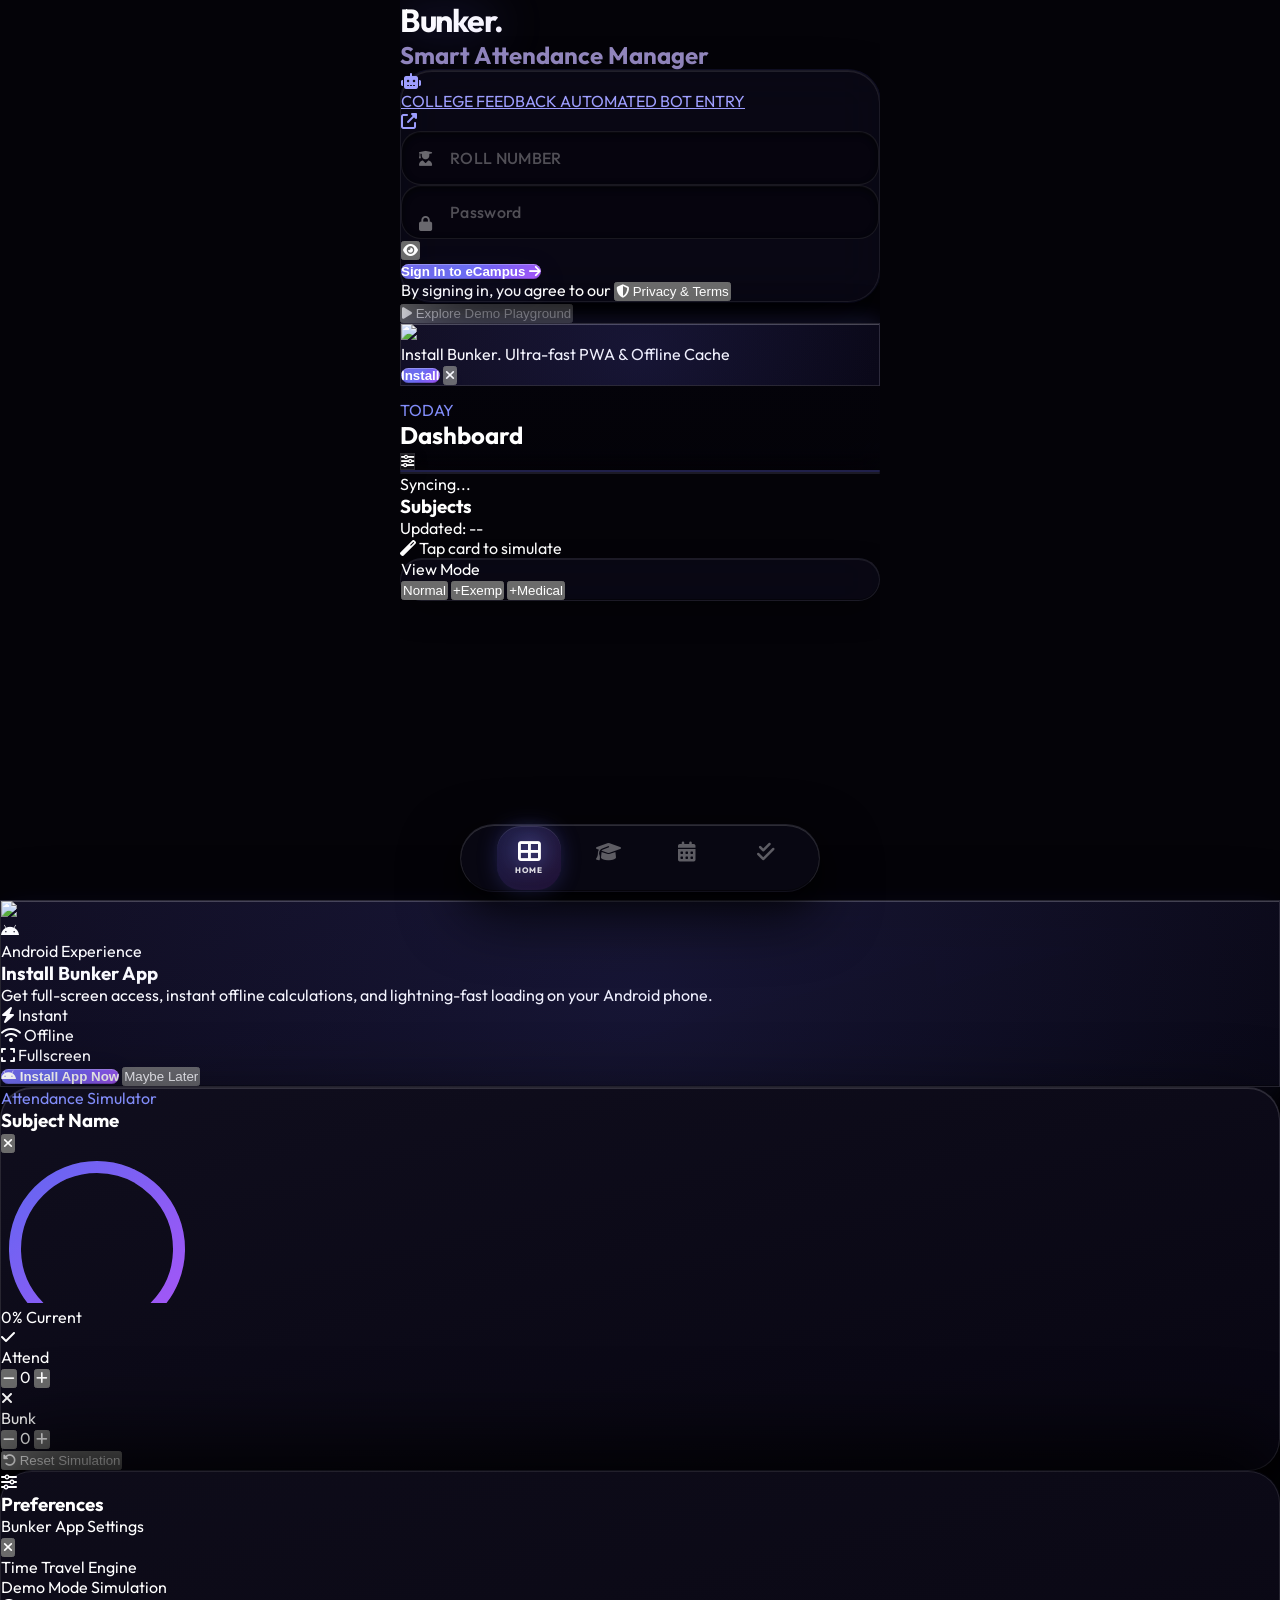
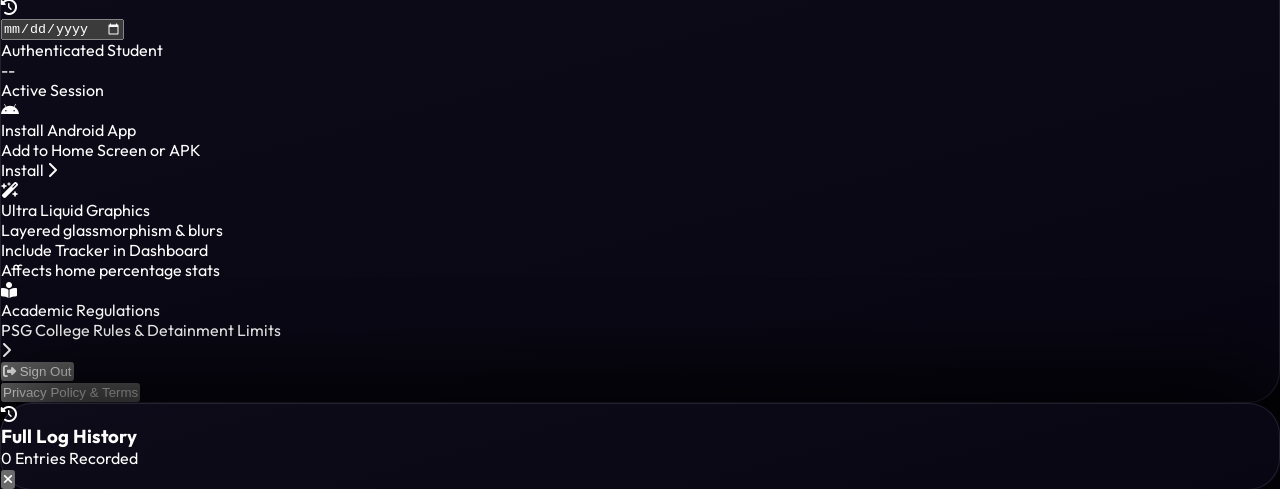
==== api/templates/index.html @ a4fd1b33 "fix(splash): resolve loading hang by replacing sync XHR with async fetch, handling all DOM readyStat" ====
<!DOCTYPE html>
<html lang="en" data-perf="high">

<head>
    <meta charset="UTF-8">
    <meta name="viewport"
        content="width=device-width, initial-scale=1.0, maximum-scale=1.0, user-scalable=no, viewport-fit=cover">
    <title>BUNKER - PSG & CEG Attendance Tracker & Bunk Planner</title>

    <!-- Google Search Console Verification -->
    <meta name="google-site-verification" content="NGyoxybNQ87eTpl7xo17mY4BGTy3kcssC108SPkqIHM" />

    <!--google adsense-->
    <script async src="https://pagead2.googlesyndication.com/pagead/js/adsbygoogle.js?client=ca-pub-6931364808727515"
     crossorigin="anonymous"></script>

    <!-- Google Analytics -->
    <script async src="https://www.googletagmanager.com/gtag/js?id=G-P86F6KGBJD"></script>
    <script>
        window.dataLayer = window.dataLayer || [];
        function gtag() { dataLayer.push(arguments); }
        gtag('js', new Date());
        gtag('config', 'G-P86F6KGBJD');
    </script>

    <!-- Standard SEO -->
    <meta name="description" content="BUNKER is the ultimate attendance tracker and bunk planner for PSG Tech, PSG IAS, and CEG (Anna University) students. Sync with portal instantly, calculate safe bunks, and maintain required attendance.">
    <meta name="keywords" content="psg bunker, ceg bunker, anna bunker, smart bunker, psg tech attendance, bunk planner, e-campus sync, cegov login, auegov login, anna university bunker, safe bunk calculator, student tools, academic calendar, exam schedule, psg tech portal login, psg ecampus login, psg tech bunker, 75 percent attendance, coimbatore, chennai">
    <meta name="author" content="Bunker Team">
    <meta name="robots" content="index, follow, max-image-preview:large, max-snippet:-1, max-video-preview:-1">
    <link rel="canonical" href="https://psg-bunk.vercel.app/">

    <!-- AI Crawler Discovery — allows ChatGPT, Perplexity, Claude to index this app -->
    <meta name="ai-content-declaration" content="https://psg-bunk.vercel.app/llms.txt">
    <link rel="alternate" type="text/plain" title="LLMs.txt" href="https://psg-bunk.vercel.app/llms.txt">

    <!-- Performance hints: resolve DNS early for external resources -->
    <link rel="preconnect" href="https://fonts.googleapis.com" crossorigin>
    <link rel="preconnect" href="https://cdnjs.cloudflare.com" crossorigin>
    <link rel="dns-prefetch" href="https://www.googletagmanager.com">

    <!-- Open Graph (Facebook/LinkedIn) -->
    <meta property="og:type" content="website">
    <meta property="og:url" content="https://psg-bunk.vercel.app/">
    <meta property="og:title" content="BUNKER - PSG & CEG Attendance Tracker & Bunk Planner">
    <meta property="og:description"
        content="BUNKER: Track attendance, calculate safe bunks, sync with portal instantly. The ultimate smart planner for PSG and CEG (Anna University) students.">
    <meta property="og:image" content="https://psg-bunk.vercel.app/static/icon.png">
    <meta property="og:image:width" content="512">
    <meta property="og:image:height" content="512">
    <meta property="og:image:alt" content="Bunker - Smart Attendance Tracker">
    <meta property="og:site_name" content="Bunker">

    <!-- Twitter Card -->
    <meta name="twitter:card" content="summary_large_image">
    <meta name="twitter:url" content="https://psg-bunk.vercel.app/">
    <meta name="twitter:title" content="BUNKER - PSG & CEG Attendance Tracker & Bunk Planner">
    <meta name="twitter:description"
        content="BUNKER: Track attendance, calculate safe bunks, sync with portal instantly. The ultimate smart planner for PSG and CEG (Anna University) students.">
    <meta name="twitter:image" content="https://psg-bunk.vercel.app/static/icon.png">

    <!-- Structured Data (JSON-LD) -->
    <script type="application/ld+json">
    {
        "@context": "https://schema.org",
        "@type": "SoftwareApplication",
        "name": "PSG Bunker",
        "alternateName": ["Bunker", "Smart Bunker", "PSG Tech Attendance", "Bunk Planner"],
        "url": "https://psg-bunk.vercel.app/",
        "applicationCategory": "EducationalApplication",
        "operatingSystem": "Web, Android, iOS, Windows, Linux",
        "offers": {
            "@type": "Offer",
            "price": "0",
            "priceCurrency": "USD"
        },
        "description": "PSG Bunker is the ultimate attendance tracker and bunk planner for PSG Tech students. Sync with E-Campus instantly and maintain 75% attendance.",
        "image": "https://psg-bunk.vercel.app/static/icon.png",
        "screenshot": "https://psg-bunk.vercel.app/static/screenshot_login.png",
        "featureList": "Live E-Campus Sync, Safe Bunk Calculator, Academic Calendar, Exam Schedule, Attendance Simulator",
        "aggregateRating": {
            "@type": "AggregateRating",
            "ratingValue": "4.9",
            "ratingCount": "340",
            "bestRating": "5",
            "worstRating": "1"
        },
        "author": {
            "@type": "Organization",
            "name": "Bunker Team",
            "url": "https://psg-bunk.vercel.app/",
            "logo": "https://psg-bunk.vercel.app/static/icon.png"
        }
    }
    </script>

    <!-- Gemini SEO Strategy: Featured Snippet Bait (Event Schedule) -->
    <script type="application/ld+json">
    {
      "@context": "https://schema.org",
      "@type": "Event",
      "name": "PSG Tech Academic Schedule",
      "eventStatus": "https://schema.org/EventScheduled",
      "eventAttendanceMode": "https://schema.org/OfflineEventAttendanceMode",
      "location": {
        "@type": "Place",
        "name": "PSG College of Technology",
        "address": {
          "@type": "PostalAddress",
          "streetAddress": "Avinashi Road, Peelamedu",
          "addressLocality": "Coimbatore",
          "postalCode": "641004",
          "addressCountry": "IN"
        }
      },
      "description": "Complete academic calendar including semester dates, CA tests, and exam schedules. Check the app for live updates on all upcoming events.",
      "performer": {
        "@type": "Organization",
        "name": "PSG Tech"
      }
    }
    </script>

    <!-- Gemini SEO Strategy: FAQ Schema for Long-Tail Keywords -->
    <script type="application/ld+json">
    {
      "@context": "https://schema.org",
      "@type": "FAQPage",
      "mainEntity": [{
        "@type": "Question",
        "name": "How to calculate attendance on an hourly basis for PSG Tech?",
        "acceptedAnswer": {
          "@type": "Answer",
          "text": "PSG Tech calculates attendance hourly. If you attend 3 out of 7 hours, it counts as 3/7 (0.42 days), not 1 day. Bunker uses this exact formula."
        }
      }, {
        "@type": "Question",
        "name": "What is the minimum attendance required for PSG semester exam?",
        "acceptedAnswer": {
          "@type": "Answer",
          "text": "The minimum requirement is 75% overall. However, you need at least 60% in individual subjects to be eligible."
        }
      }, {
        "@type": "Question",
        "name": "How many days can I bunk in PSG Tech?",
        "acceptedAnswer": {
          "@type": "Answer",
          "text": "It depends on your current percentage. Use the Safe Bunk Calculator to find the exact number of classes you can miss while maintaining 75%."
        }
      }, {
        "@type": "Question",
        "name": "When does PSG Tech re-open for even semester?",
        "acceptedAnswer": {
          "@type": "Answer",
          "text": "The Even Semester typically re-opens in late January. Check the Academic Calendar in the app for exact dates."
        }
      }]
    }
    </script>

    <!-- PWA & Theme -->
    <meta name="theme-color" content="#030206">
    <meta name="apple-mobile-web-app-capable" content="yes">
    <meta name="apple-mobile-web-app-status-bar-style" content="black-translucent">
    <link rel="apple-touch-icon" href="/static/icon-192.png">
    <link rel="apple-touch-icon" sizes="512x512" href="/static/icon-512.png">
    <link rel="manifest" href="/manifest.json?v=bunker6">

    <!-- Icons & Fonts -->
    <link rel="icon" type="image/png" href="/static/favicon.png">
    <link rel="shortcut icon" href="/static/favicon.ico">
    <link rel="preconnect" href="https://fonts.googleapis.com">
    <link rel="preconnect" href="https://fonts.gstatic.com" crossorigin>
    <link href="https://fonts.googleapis.com/css2?family=Outfit:wght@300;400;500;600;700;800&display=swap" rel="stylesheet">
    
    <!-- CSS & Scripts -->
    <link rel="stylesheet" href="https://cdnjs.cloudflare.com/ajax/libs/font-awesome/6.4.0/css/all.min.css">
    <link rel="stylesheet" href="/static/style.css?v=3.5.0">
    <script src="https://cdn.tailwindcss.com"></script>
    <script>
        tailwind.config = {
            theme: {
                extend: {
                    keyframes: {
                        'splash-draw': {
                            '0%': { strokeDashoffset: '290' },
                            '100%': { strokeDashoffset: '0' }
                        },
                        'fade-in-up': {
                            '0%': { opacity: '0', transform: 'translateY(10px)' },
                            '100%': { opacity: '1', transform: 'translateY(0)' }
                        }
                    }
                }
            }
        }
    </script>
    <script defer src="https://cdnjs.cloudflare.com/ajax/libs/animejs/3.2.1/anime.min.js"></script>
    <script defer src="/static/app.js?v=3.5.0"></script>
    <script defer src="/static/legal.js?v=1.0.1"></script>

    <script>
        // PWA Manager
        window.pwaManager = {
            deferredPrompt: null,
            isIOS: /iPad|iPhone|iPod/.test(navigator.userAgent) && !window.MSStream,
            isStandalone: window.matchMedia('(display-mode: standalone)').matches || window.navigator.standalone,
            isAppInstalled: false, // Will be updated after detection
            init: function () {
                // Register Service Worker for total offline functionality
                if ('serviceWorker' in navigator) {
                    window.addEventListener('load', () => {
                        navigator.serviceWorker.register('/sw.js?v=16').then((reg) => {
                            console.log('PWA: Service Worker registered.', reg.scope);
                        }).catch((err) => {
                            console.log('PWA: Service Worker registration failed: ', err);
                        });
                    });
                }

                // Check if app is already installed (even if user is in browser)
                this.checkIfInstalled();

                window.addEventListener('beforeinstallprompt', (e) => {
                    e.preventDefault();
                    this.deferredPrompt = e;
                    this.isAppInstalled = false; // If this event fires, app is NOT installed
                    console.log("PWA: Install prompt captured");
                    // Trigger UI update if needed
                    if (typeof updateInstallUI === 'function') updateInstallUI();
                });

                window.addEventListener('appinstalled', () => {
                    this.deferredPrompt = null;
                    this.isAppInstalled = true;
                    console.log("PWA: App installed");
                    if (typeof updateInstallUI === 'function') updateInstallUI();
                });
            },

            checkIfInstalled: async function () {
                // Method 1: Check if running in standalone (already installed and opened)
                if (this.isStandalone) {
                    this.isAppInstalled = true;
                    if (typeof updateInstallUI === 'function') updateInstallUI();
                    return;
                }

                // Method 2: Use getInstalledRelatedApps API (Chrome 80+)
                if ('getInstalledRelatedApps' in navigator) {
                    try {
                        const relatedApps = await navigator.getInstalledRelatedApps();
                        this.isAppInstalled = relatedApps.length > 0;
                        if (this.isAppInstalled) {
                            console.log('PWA: App is installed (detected via getInstalledRelatedApps)');
                            if (typeof updateInstallUI === 'function') updateInstallUI();
                        }
                    } catch (e) {
                        console.log('PWA: getInstalledRelatedApps failed', e);
                    }
                }

                // Method 3: Fallback - if beforeinstallprompt doesn't fire after 2 seconds,
                // assume app might be installed (not 100% reliable but helps)
                setTimeout(() => {
                    if (!this.deferredPrompt && !this.isStandalone && !this.isAppInstalled) {
                        // No prompt fired and not in standalone - might be installed
                        // Check if Service Worker is registered (indicates previous install)
                        if ('serviceWorker' in navigator) {
                            navigator.serviceWorker.getRegistrations().then(regs => {
                                if (regs.length > 0) {
                                    this.isAppInstalled = true;
                                    console.log('PWA: App likely installed (SW registered, no prompt)');
                                    if (typeof updateInstallUI === 'function') updateInstallUI();
                                }
                            });
                        }
                    }
                }, 2000);
            },

            install: async function () {
                if (this.deferredPrompt) {
                    this.deferredPrompt.prompt();
                    const { outcome } = await this.deferredPrompt.userChoice;
                    console.log(`PWA: User response to install prompt: ${outcome}`);
                    this.deferredPrompt = null;
                } else {
                    // Fallback feedback
                    if (window.showToast) {
                        const isHttp = location.protocol === 'http:' && location.hostname !== 'localhost';
                        if (isHttp) showToast("Install requires HTTPS or Localhost", "error");
                        else showToast("App install not ready or already installed using browser menu");
                    } else {
                        alert("Install via browser menu (Add to Home Screen)");
                    }
                }
            }
        };
        window.pwaManager.init();

        // Unregister the old stale /static/sw.js service worker (duplicate that was serving old cached assets)
        if ('serviceWorker' in navigator) {
            navigator.serviceWorker.getRegistrations().then(regs => {
                regs.forEach(reg => {
                    if (reg.scope.includes('/static/')) reg.unregister();
                });
            });
        }

    </script>

    <!-- Performance Optimization Script -->
    <script>
        (function () {
            // Retrieve user preference from storage
            const savedPerf = localStorage.getItem('bunker_perf_mode');
            let perf = 'low'; // Default safe mode

            if (savedPerf) {
                perf = savedPerf;
            } else {
                // Auto-detect RAM: <4GB = Low, >4GB = High
                // iOS = High (usually powerful enough)
                const ram = navigator.deviceMemory;
                const isIOS = /iPad|iPhone|iPod/.test(navigator.userAgent) && !window.MSStream;

                if (isIOS || (ram && ram > 4)) {
                    perf = 'high';
                } else {
                    perf = 'low'; // Default to low for < 4GB for safety
                }
            }

            // Apply mode immediately before render
            document.documentElement.setAttribute('data-perf', perf);
            console.log(`Smart Bunker: Performance Mode set to ${perf.toUpperCase()} (RAM: ${navigator.deviceMemory || 'Unknown'})`);
        })();

        // Bulletproof Splash Screen Auto-Dismiss Guard (Guarantees splash never gets stuck)
        (function() {
            function forceDismissSplash() {
                var splash = document.getElementById('premium-splash');
                var app = document.getElementById('app');
                var login = document.getElementById('login-view');
                var dash = document.getElementById('dashboard-view');
                if (splash && splash.style.opacity !== '0') {
                    splash.style.opacity = '0';
                    splash.style.pointerEvents = 'none';
                    setTimeout(function() { if (splash && splash.parentNode) splash.remove(); }, 700);
                    if (app) app.style.opacity = '1';
                    if (login && dash && login.classList.contains('hidden') && dash.classList.contains('hidden')) {
                        login.classList.remove('hidden');
                    }
                }
            }
            window.addEventListener('load', function() { setTimeout(forceDismissSplash, 1500); });
            setTimeout(forceDismissSplash, 2500); // 2.5s absolute maximum safety ceiling
        })();
    </script>
</head>

<body>    <!-- Cinematic Liquid Glass Splash Screen -->
    <div id="premium-splash" style="position:fixed;inset:0;z-index:9999;background:#040308;display:flex;flex-direction:column;align-items:center;justify-content:center;transition:opacity 0.6s cubic-bezier(0.32, 0.72, 0, 1);">
        <!-- Ambient Liquid Aurora Flares -->
        <div style="position:absolute;inset:0;overflow:hidden;pointer-events:none;">
            <div style="position:absolute;top:25%;left:50%;transform:translate(-50%, -50%);width:75vw;height:75vw;max-width:320px;max-height:320px;background:radial-gradient(circle, rgba(99,102,241,0.22) 0%, rgba(168,85,247,0.12) 45%, transparent 70%);filter:blur(60px);animation:splashPulse 3.2s ease-in-out infinite alternate;"></div>
        </div>

        <div style="position:relative;display:flex;flex-direction:column;align-items:center;z-index:10;">
            <!-- Liquid Glass Sphere with Quantum Orbital Rings -->
            <div style="position:relative;width:110px;height:110px;margin-bottom:24px;">
                <!-- Outer Liquid Glow Ring -->
                <svg style="position:absolute;inset:0;width:100%;height:100%;animation:splashSpin 3s linear infinite;" viewBox="0 0 100 100">
                    <circle cx="50" cy="50" r="46" fill="none" stroke="rgba(255,255,255,0.06)" stroke-width="2"/>
                    <circle cx="50" cy="50" r="46" fill="none" stroke="url(#liquidSplashGrad1)" stroke-width="2.5" stroke-dasharray="75 210" stroke-linecap="round"/>
                    <defs>
                        <linearGradient id="liquidSplashGrad1" x1="0%" y1="0%" x2="100%" y2="100%">
                            <stop offset="0%" stop-color="#38bdf8"/>
                            <stop offset="50%" stop-color="#818cf8"/>
                            <stop offset="100%" stop-color="#c084fc"/>
                        </linearGradient>
                    </defs>
                </svg>

                <!-- Middle Reverse Ring -->
                <svg style="position:absolute;inset:9px;width:calc(100% - 18px);height:calc(100% - 18px);animation:splashSpinRev 2.1s linear infinite;" viewBox="0 0 82 82">
                    <circle cx="41" cy="41" r="37" fill="none" stroke="rgba(168,85,247,0.08)" stroke-width="1.5"/>
                    <circle cx="41" cy="41" r="37" fill="none" stroke="url(#liquidSplashGrad2)" stroke-width="2" stroke-dasharray="45 180" stroke-linecap="round"/>
                    <defs>
                        <linearGradient id="liquidSplashGrad2" x1="100%" y1="0%" x2="0%" y2="100%">
                            <stop offset="0%" stop-color="#c084fc"/>
                            <stop offset="100%" stop-color="#6366f1"/>
                        </linearGradient>
                    </defs>
                </svg>

                <!-- Center Liquid Glass Orb -->
                <div style="position:absolute;inset:0;display:flex;align-items:center;justify-content:center;">
                    <div style="width:58px;height:58px;border-radius:22px;background:linear-gradient(135deg, rgba(99,102,241,0.25) 0%, rgba(168,85,247,0.18) 100%);border:1px solid rgba(255,255,255,0.2);box-shadow:0 0 35px rgba(99,102,241,0.5), inset 0 1px 0 rgba(255,255,255,0.4);backdrop-filter:blur(16px);-webkit-backdrop-filter:blur(16px);display:flex;align-items:center;justify-content:center;animation:splashPulse 2s ease-in-out infinite;">
                        <i class="fas fa-shield-halved" style="color:white;font-size:22px;filter:drop-shadow(0 0 12px rgba(129,140,248,0.9));"></i>
                    </div>
                </div>
            </div>

            <!-- Brand Monogram -->
            <h1 style="font-family:'Outfit',sans-serif;font-size:2.4rem;font-weight:900;letter-spacing:-0.05em;color:white;margin:0 0 6px;text-shadow:0 0 35px rgba(99,102,241,0.6);" class="bunker-glow">Bunker.</h1>
            <div style="display:flex;align-items:center;gap:6px;margin-bottom:12px;">
                <span id="splash-status" style="font-size:8.5px;font-weight:900;color:#818cf8;text-transform:uppercase;letter-spacing:0.25em;">INITIALIZING PROTOCOL</span>
            </div>

            <!-- Liquid Track Mini Progress -->
            <div style="height:3px;width:120px;background:rgba(255,255,255,0.06);border-radius:999px;overflow:hidden;position:relative;border:1px solid rgba(255,255,255,0.04);">
                <div class="liquid-progress-bar" style="position:absolute;left:0;top:0;bottom:0;width:100%;border-radius:999px;"></div>
            </div>
        </div>
    </div>

    <!-- Liquid Glass Scraper & Authentication HUD -->
    <div id="login-loading-screen" style="position:fixed;inset:0;z-index:9998;background:rgba(4,3,8,0.96);backdrop-filter:blur(36px);-webkit-backdrop-filter:blur(36px);display:flex;flex-direction:column;align-items:center;justify-content:center;transition:all 0.5s cubic-bezier(0.32, 0.72, 0, 1);opacity:0;pointer-events:none;padding:20px;">
        <!-- Ambient Liquid Glowing Auras -->
        <div style="position:absolute;inset:0;overflow:hidden;pointer-events:none;">
            <div style="position:absolute;top:15%;left:-10%;width:85vw;height:85vw;max-width:380px;max-height:380px;background:radial-gradient(circle, rgba(99,102,241,0.18) 0%, transparent 70%);filter:blur(80px);animation:splashPulse 4.2s infinite alternate;"></div>
            <div style="position:absolute;bottom:10%;right:-10%;width:75vw;height:75vw;max-width:340px;max-height:340px;background:radial-gradient(circle, rgba(168,85,247,0.16) 0%, transparent 70%);filter:blur(80px);animation:splashPulse 5.4s infinite alternate-reverse;"></div>
        </div>

        <div class="liquid-glass-card w-full max-w-sm rounded-[36px] p-6 pb-7 shadow-2xl relative z-10 flex flex-col items-center">
            
            <!-- Floating Orbital Core HUD -->
            <div style="position:relative;width:130px;height:130px;margin-bottom:24px;margin-top:8px;">
                <!-- Outer Ring -->
                <svg style="position:absolute;inset:0;width:100%;height:100%;animation:splashSpin 3.6s linear infinite;" viewBox="0 0 100 100">
                    <circle cx="50" cy="50" r="46" fill="none" stroke="rgba(255,255,255,0.06)" stroke-width="1.5"/>
                    <circle cx="50" cy="50" r="46" fill="none" stroke="#6366f1" stroke-width="2.5" stroke-dasharray="60 180" stroke-linecap="round"/>
                </svg>
                <!-- Middle Counter-Orbital Ring -->
                <svg style="position:absolute;inset:10px;width:calc(100% - 20px);height:calc(100% - 20px);animation:splashSpinRev 2.4s linear infinite;" viewBox="0 0 80 80">
                    <circle cx="40" cy="40" r="36" fill="none" stroke="rgba(168,85,247,0.08)" stroke-width="1.2"/>
                    <circle cx="40" cy="40" r="36" fill="none" stroke="#a855f7" stroke-width="2.2" stroke-dasharray="45 130" stroke-linecap="round"/>
                </svg>
                <!-- Inner High-Velocity Ring -->
                <svg style="position:absolute;inset:20px;width:calc(100% - 40px);height:calc(100% - 40px);animation:splashSpin 1.5s linear infinite;" viewBox="0 0 60 60">
                    <circle cx="30" cy="30" r="26" fill="none" stroke="rgba(56,189,248,0.08)" stroke-width="1"/>
                    <circle cx="30" cy="30" r="26" fill="none" stroke="#38bdf8" stroke-width="1.8" stroke-dasharray="25 90" stroke-linecap="round"/>
                </svg>
                <!-- Center Liquid Core -->
                <div style="position:absolute;inset:0;display:flex;align-items:center;justify-content:center;">
                    <div style="width:62px;height:62px;border-radius:24px;background:linear-gradient(135deg, rgba(99,102,241,0.4) 0%, rgba(168,85,247,0.3) 100%);box-shadow:0 0 35px rgba(99,102,241,0.65), inset 0 1px 0 rgba(255,255,255,0.35);backdrop-filter:blur(12px);-webkit-backdrop-filter:blur(12px);border:1px solid rgba(255,255,255,0.18);display:flex;align-items:center;justify-content:center;">
                        <i id="loading-center-icon" class="fas fa-bolt" style="color:white;font-size:22px;filter:drop-shadow(0 0 10px #818cf8);animation:splashPulse 1.4s ease-in-out infinite;"></i>
                    </div>
                </div>
            </div>

            <!-- Title & Status Text -->
            <div style="text-align:center;width:100%;margin-bottom:20px;">
                <span style="font-size:8.5px;font-weight:900;color:#818cf8;letter-spacing:0.25em;text-transform:uppercase;display:block;margin-bottom:4px;">ECAMPUS QUANTUM GATEWAY</span>
                <div id="loading-main-status" style="font-size:1.15rem;font-weight:900;color:white;letter-spacing:-0.02em;margin-bottom:12px;height:26px;overflow:hidden;text-overflow:ellipsis;white-space:nowrap;">AUTHENTICATING...</div>
                
                <!-- Fluid Progress Meter with Liquid Fill -->
                <div style="height:6px;width:100%;max-width:220px;background:rgba(0,0,0,0.5);border-radius:999px;margin:0 auto;overflow:hidden;position:relative;border:1px solid rgba(255,255,255,0.06);box-shadow:inset 0 1px 3px rgba(0,0,0,0.8);">
                    <div id="loading-progress-bar" class="liquid-progress-bar" style="position:absolute;left:0;top:0;bottom:0;border-radius:999px;transition:width 0.35s cubic-bezier(0.32, 0.72, 0, 1);width:10%;"></div>
                </div>
            </div>

            <!-- Frosted Glass Terminal Console -->
            <div id="loading-logs" class="no-scrollbar" style="width:100%;height:130px;background:rgba(0,0,0,0.45);border:1px solid rgba(255,255,255,0.06);border-radius:20px;padding:14px;font-family:'Courier New', monospace;font-size:9.5px;color:#9ca3af;overflow-y:auto;display:flex;flex-direction:column;gap:5px;box-shadow:inset 0 2px 8px rgba(0,0,0,0.9);scroll-behavior:smooth;">
                <div style="color:#818cf8;font-weight:bold;">[SYSTEM] eCampus tunnel initialized.</div>
            </div>

            <!-- Error State Panel (hidden inside) -->
            <div id="loading-error-panel" style="position:absolute;inset:0;background:rgba(8,6,18,0.98);backdrop-filter:blur(30px);-webkit-backdrop-filter:blur(30px);display:flex;flex-direction:column;align-items:center;justify-content:center;padding:24px;text-align:center;z-index:20;opacity:0;pointer-events:none;transition:opacity 0.3s ease;border-radius:36px;">
                <div style="width:60px;height:60px;border-radius:22px;background:rgba(239,68,68,0.12);border:1px solid rgba(239,68,68,0.25);box-shadow:0 0 25px rgba(239,68,68,0.35);display:flex;align-items:center;justify-content:center;color:#ef4444;font-size:22px;margin-bottom:14px;">
                    <i class="fas fa-triangle-exclamation"></i>
                </div>
                <h3 id="loading-error-title" style="font-size:15px;font-weight:900;color:white;text-transform:uppercase;letter-spacing:0.1em;margin-bottom:6px;">Login Failed</h3>
                <p id="loading-error-message" style="font-size:11px;color:#9ca3af;margin:0 0 20px;line-height:1.5;padding:0 8px;">Invalid credentials or eCampus gateway timeout. Please try again.</p>
                <button type="button" onclick="dismissLoadingError()" class="btn-liquid" style="padding:12px 24px;color:white;font-weight:800;font-size:11px;text-transform:uppercase;letter-spacing:0.15em;border-radius:18px;outline:none;border:none;cursor:pointer;width:100%;">
                    Go Back
                </button>
            </div>

        </div>
    </div>

    <!-- Background -->
    <div class="aurora-container" id="aurora-bg">
        <div class="aurora-blob blob-1"></div>
        <div class="aurora-blob blob-2"></div>
    </div>

    <!-- Main App -->
    <div id="app" class="relative z-10 w-full h-full max-w-md mx-auto flex flex-col bg-transparent opacity-0 transition-opacity duration-700 ease-out">

        <!-- LOGIN VIEW (Production Ready & Ultra-Modern) -->
        <div id="login-view" class="absolute inset-0 z-50 flex flex-col justify-center px-6">
            <div class="flex-1 flex flex-col justify-center items-center w-full">
                <!-- Header Section -->
                <div class="text-center mb-7 relative w-full">
                    <!-- Multi-layer glowing aura -->
                    <div class="absolute top-1/2 left-1/2 -translate-x-1/2 -translate-y-1/2 w-48 h-48 rounded-full pointer-events-none" style="background:radial-gradient(circle, rgba(99,102,241,0.25) 0%, rgba(168,85,247,0.1) 50%, transparent 70%);filter:blur(28px);animation:splashPulse 3.5s ease-in-out infinite;"></div>
                    <div class="absolute top-1/2 left-1/2 -translate-x-1/2 -translate-y-1/2 w-28 h-28 rounded-full pointer-events-none" style="background:radial-gradient(circle, rgba(168,85,247,0.2) 0%, transparent 70%);filter:blur(18px);animation:splashPulse 4.5s ease-in-out infinite reverse;"></div>
                    
                    <h1 class="text-5xl sm:text-6xl font-black tracking-tighter mb-2 relative z-10 bunker-glow">Bunker.</h1>
                    <div class="flex items-center justify-center gap-2.5 relative z-10">
                        <div class="h-px w-8 bg-gradient-to-r from-transparent to-indigo-500/60"></div>
                        <h2 class="text-[9.5px] font-black tracking-[0.3em] uppercase" style="color:rgba(196,181,253,0.75)">Smart Attendance Manager</h2>
                        <div class="h-px w-8 bg-gradient-to-l from-transparent to-indigo-500/60"></div>
                    </div>
                </div>

                <!-- Login Card (Glassmorphic) -->
                <div class="glass-panel w-full max-w-sm rounded-[32px] p-6 shadow-2xl relative overflow-hidden" style="box-shadow:0 35px 70px -15px rgba(0,0,0,0.85),0 0 0 1px rgba(99,102,241,0.12),inset 0 1px 0 rgba(255,255,255,0.1);">

                    <form id="login-form" class="space-y-4 relative z-10">
                        <a href="https://feedback-auto-eubkuw8k4dsyxndd7w7y45.streamlit.app/#feedback" target="_blank"
                            class="w-full py-3 mb-4 rounded-2xl bg-white/[0.04] border border-indigo-500/30 text-indigo-300 font-bold text-xs uppercase tracking-wider flex items-center justify-center gap-3 hover:bg-indigo-500/15 hover:scale-[1.01] transition-all shadow-md group relative overflow-hidden">
                            <div class="absolute inset-0 bg-gradient-to-r from-transparent via-white/5 to-transparent -translate-x-full group-hover:animate-shimmer"></div>
                            <div class="w-8 h-8 rounded-xl bg-indigo-500/20 flex items-center justify-center text-indigo-400 group-hover:scale-110 group-hover:rotate-6 transition-transform">
                                <i class="fas fa-robot text-sm"></i>
                            </div>
                            <div class="flex flex-col items-start text-left">
                                <span class="text-xs font-black text-white tracking-wider leading-tight">COLLEGE FEEDBACK</span>
                                <span class="text-[8px] text-indigo-300/80 font-bold tracking-[0.18em] leading-tight">AUTOMATED BOT ENTRY</span>
                            </div>
                            <i class="fas fa-external-link-alt absolute right-4 text-[10px] text-indigo-400/40 group-hover:text-indigo-400 transition-colors"></i>
                        </a>

                        <div class="input-group">
                            <input type="text" id="username" class="glass-input" placeholder="Roll Number" required
                                autocomplete="username" style="text-transform: uppercase;">
                            <i class="fas fa-user-graduate input-icon"></i>
                        </div>
                        <div class="input-group">
                            <input type="password" id="password" class="glass-input" placeholder="Password"
                                required autocomplete="current-password">
                            <i class="fas fa-lock input-icon"></i>
                            <button type="button" onclick="togglePassword()" class="absolute right-4 top-1/2 -translate-y-1/2 text-white/40 hover:text-white transition-colors p-2 focus:outline-none">
                                <i class="fas fa-eye text-sm" id="password-eye-icon"></i>
                            </button>
                        </div>

                        <div id="login-error"
                            class="hidden text-rose-400 text-[10px] text-center font-bold bg-rose-500/10 p-3 rounded-2xl border border-rose-500/20">
                        </div>

                        <button type="submit" id="btn-submit"
                            class="w-full py-4 rounded-2xl btn-liquid text-white font-black text-sm mt-3 flex items-center justify-center gap-2 group shadow-xl uppercase tracking-wider">
                            <span id="btn-text">Sign In to eCampus</span>
                            <i id="btn-icon" class="fas fa-arrow-right text-xs group-hover:translate-x-1.5 transition-transform"></i>
                        </button>

                        <div class="mt-2 flex flex-col items-center gap-2">
                            <p class="text-[9.5px] text-gray-500 text-center leading-relaxed">
                                By signing in, you agree to our
                                <button type="button" onclick="showPrivacyPolicy()"
                                    class="text-indigo-400 hover:text-indigo-300 transition-colors font-bold inline-flex items-center gap-1 focus:outline-none underline decoration-indigo-400/40 underline-offset-2">
                                    <i class="fas fa-shield-alt text-[8px]"></i> Privacy & Terms
                                </button>
                            </p>
                        </div>
                    </form>
                </div>

                <div class="pt-6 text-center">
                    <button type="button" onclick="loadDemo()"
                        class="px-5 py-2.5 rounded-full bg-white/[0.04] hover:bg-white/10 border border-white/10 text-[10.5px] text-indigo-300 font-black tracking-[0.15em] uppercase transition-all duration-200 active:scale-95 shadow-sm inline-flex items-center gap-2 group">
                        <i class="fas fa-play text-[9px] text-amber-400 group-hover:scale-125 transition-transform"></i>
                        <span>Explore Demo Playground</span>
                    </button>
                </div>

                <!-- Liquid Glass PWA Install Prompt -->
                <div id="login-install-prompt"
                    class="hidden absolute bottom-4 left-0 right-0 flex justify-center z-50 fade-in-up px-4">
                    <div
                        class="liquid-glass-card px-5 py-3.5 rounded-[26px] flex items-center justify-between gap-4 w-full max-w-sm shadow-2xl border border-white/20 backdrop-blur-2xl"
                        style="background:linear-gradient(135deg, rgba(18,15,36,0.95) 0%, rgba(8,6,20,0.98) 100%);box-shadow:0 20px 50px rgba(0,0,0,0.8), 0 0 25px rgba(99,102,241,0.25), inset 0 1px 0 rgba(255,255,255,0.25);">
                        <div class="flex items-center gap-3">
                            <div class="relative w-10 h-10 shrink-0">
                                <img src="/static/icon.png" class="w-10 h-10 rounded-2xl shadow-lg border border-white/15">
                                <div class="absolute -top-1 -right-1 w-3 h-3 bg-emerald-500 rounded-full border-2 border-[#0a0914] animate-pulse"></div>
                            </div>
                            <div class="flex flex-col">
                                <span id="install-text" class="text-xs font-black text-white leading-tight">Install Bunker App</span>
                                <span class="text-[9.5px] text-indigo-300/80 font-medium mt-0.5">Ultra-fast PWA &amp; Offline Cache</span>
                            </div>
                        </div>
                        <div class="flex items-center gap-2">
                            <button onclick="triggerInstall()"
                                class="btn-liquid text-white text-[10px] font-black uppercase tracking-wider px-4 py-2 rounded-xl transition active:scale-95 shadow-md">
                                Install
                            </button>
                            <button onclick="document.getElementById('login-install-prompt').classList.add('hidden')"
                                class="w-8 h-8 rounded-xl bg-white/[0.06] hover:bg-white/10 flex items-center justify-center text-white/50 hover:text-white transition">
                                <i class="fas fa-times text-xs"></i>
                            </button>
                        </div>
                    </div>
                </div>
            </div>
        </div>

        <!-- DASHBOARD VIEW -->
        <div id="dashboard-view" class="hidden h-full flex flex-col">

            <!-- Mobile Optimized Sticky Header -->
            <div class="px-4 pt-3 pb-2 flex justify-between items-center z-30 sticky top-0 transition-all duration-300"
                id="main-header" style="padding-top: max(14px, var(--safe-top)); background:linear-gradient(to bottom, rgba(4,3,10,0.96) 0%, rgba(4,3,10,0.85) 75%, transparent 100%);backdrop-filter:blur(18px);-webkit-backdrop-filter:blur(18px);">
                <div>
                    <span class="text-[9px] font-black uppercase tracking-[0.2em] block mb-0.5" style="color:var(--primary-light);" id="current-date">TODAY</span>
                    <h2 class="text-2xl sm:text-3xl font-black text-white leading-none tracking-tight" id="greeting-text">Dashboard</h2>
                </div>
                <button onclick="toggleSettings()"
                    class="w-10 h-10 rounded-2xl flex items-center justify-center text-white/80 hover:text-white active:scale-90 transition-all duration-200"
                    style="background:rgba(255,255,255,0.06);border:1px solid rgba(255,255,255,0.1);box-shadow:0 4px 12px rgba(0,0,0,0.4),inset 0 1px 0 rgba(255,255,255,0.08);">
                    <i class="fas fa-sliders-h text-xs"></i>
                </button>
            </div>

            <!-- Scrollable Content with Safe Mobile Clearance -->
            <div class="flex-1 overflow-y-auto no-scrollbar px-4 pb-32" id="main-content">

                <!-- TAB: HOME -->
                <div id="tab-home" class="tab-content active space-y-4 pt-2">

                    <!-- Dynamic Hero Widget -->
                    <div id="hero-widget-container"></div>

                    <!-- Widgets Grid -->
                    <div class="grid grid-cols-2 gap-3">

                        <!-- Next Exam -->
                        <div class="glass-panel rounded-[32px] p-5 h-44 relative overflow-hidden group active:scale-[0.98] transition-all theme-exam"
                            id="exam-widget-container">
                            <!-- Content injected by JS -->
                        </div>

                        <!-- Next Holiday -->
                        <div class="glass-panel rounded-[32px] p-5 h-44 relative overflow-hidden group active:scale-[0.98] transition-all"
                            id="holiday-widget-container">
                            <!-- Content injected by JS -->
                        </div>
                    </div>

                    <!-- SYNC INDICATOR (In-flow) -->
                    <div id="sync-indicator"
                        class="hidden flex flex-col items-center gap-2 px-4 py-3 mt-4 mx-auto w-max rounded-2xl bg-indigo-500/20 border border-indigo-500/30 backdrop-blur-xl text-xs font-bold text-indigo-300 shadow-lg transition-all">
                        <div class="flex items-center gap-2">
                            <span id="sync-dot" class="w-2 h-2 rounded-full bg-indigo-400 animate-pulse"></span>
                            <span id="sync-text">Syncing...</span>
                        </div>
                    </div>

                    <!-- Subjects List -->
                    <div class="pt-4">
                        <!-- Dashboard Alerts -->
                        <div id="dashboard-alerts-container" class="space-y-3 mb-4 hidden"></div>

                        <div class="flex justify-between items-end mb-3 px-1">
                            <div>
                                <h3 class="font-bold text-lg text-white tracking-tight">Subjects</h3>
                                <div class="text-[9px] font-bold text-gray-500 uppercase tracking-widest">Updated:
                                    <span class="text-indigo-400" id="last-updated-date">--</span>
                                </div>
                            </div>
                            <div class="text-right flex items-center gap-1.5 opacity-75">
                                <i class="fas fa-magic text-indigo-400 text-[10px]"></i>
                                <span class="text-[9px] font-bold text-indigo-300 uppercase tracking-widest">Tap card to simulate</span>
                            </div>
                        </div>

                        <!-- Attendance Mode Switcher (Dashboard) -->
                        <div class="glass-panel rounded-2xl p-2.5 border border-white/5 flex gap-2 items-center mb-4" id="dashboard-att-mode-container">
                            <span class="text-[9px] font-black uppercase tracking-wider text-gray-500 pl-2 pr-1 shrink-0">View Mode</span>
                            <div class="flex flex-1 gap-1">
                                <button id="att-mode-normal" onclick="setAttendanceMode('normal')"
                                    class="flex-1 py-1.5 rounded-xl text-[9px] font-black uppercase tracking-wider transition bg-indigo-600 text-white shadow">
                                    Normal
                                </button>
                                <button id="att-mode-exemp" onclick="setAttendanceMode('exemp')"
                                    class="flex-1 py-1.5 rounded-xl text-[9px] font-bold uppercase tracking-wider transition bg-white/5 text-gray-400 border border-white/5">
                                    +Exemp
                                </button>
                                <button id="att-mode-medical" onclick="setAttendanceMode('medical')"
                                    class="flex-1 py-1.5 rounded-xl text-[9px] font-bold uppercase tracking-wider transition bg-white/5 text-gray-400 border border-white/5">
                                    +Medical
                                </button>
                            </div>
                        </div>

                        <div id="subject-list-container" class="space-y-3 pb-4"></div>
                    </div>
                </div>

                <!-- TAB: CALENDAR -->
                <div id="tab-calendar" class="tab-content space-y-5 pt-2">
                    <div class="glass-panel rounded-[32px] p-6 flex items-center gap-5 border-l-[4px] shadow-xl"
                        style="border-left-color: var(--primary);">
                        <div
                            class="w-12 h-12 rounded-2xl bg-white/5 flex items-center justify-center text-white text-xl font-bold shadow-inner border border-white/5">
                            <i class="fas fa-hourglass-half"></i>
                        </div>
                        <div>
                            <h4 class="text-[9px] font-bold text-gray-400 uppercase tracking-widest mb-1">Working
                                Days
                                Left</h4>
                            <div class="text-3xl font-black text-white tracking-tight" id="cal-remaining-days">...
                            </div>
                        </div>
                    </div>
                    <div id="academic-list" class="space-y-6 relative pl-2">
                        <div
                            class="absolute left-[21px] top-6 bottom-6 w-[2px] bg-gradient-to-b from-white/10 via-white/5 to-transparent">
                        </div>
                    </div>
                </div>

                <!-- TAB: SMART TRACKER (Combined Planner & Edit) -->
                <div id="tab-planner" class="tab-content space-y-5 pt-2">

                    <!-- Smart Tracker Attendance Panel (collapsible, hidden by default) -->
                    <div id="smart-tracker-panel"
                        class="hidden glass-panel p-5 rounded-[32px] border-l-4 border-indigo-500 shadow-xl overflow-hidden relative">
                        <div class="absolute top-0 right-0 p-4 opacity-10 text-4xl">📊</div>
                        <p class="text-[9px] font-black text-indigo-400 uppercase tracking-[0.2em] mb-3">Smart Tracker
                            Attendance</p>
                        <div id="planner-impact-list" class="space-y-3">
                            <div class="text-center py-2 text-gray-500 text-[10px] italic font-medium">Mark classes to
                                see today's tracker stats</div>
                        </div>
                    </div>

                    <!-- Day Selector -->
                    <div class="flex bg-black/40 rounded-[24px] p-1.5 shadow-inner backdrop-blur-md">
                        <div class="flex w-full overflow-x-auto no-scrollbar gap-1.5" id="planner-days"></div>
                    </div>

                    <!-- Row: Mark All + Show Stats toggle -->
                    <div
                        class="flex justify-between items-center px-4 py-2 bg-white/5 rounded-2xl border border-white/5">
                        <button onclick="toggleSelectAllCards()"
                            class="py-1.5 px-3 rounded-xl bg-indigo-500/10 border border-indigo-500/20 text-indigo-400 text-[9px] font-black uppercase tracking-widest hover:bg-indigo-500/20 transition-all active:scale-95">
                            Mark All Attended
                        </button>
                        <button onclick="toggleSmartTrackerPanel(this)"
                            class="py-1.5 px-3 rounded-xl bg-white/5 border border-white/10 text-gray-400 text-[9px] font-black uppercase tracking-widest hover:bg-white/10 transition-all active:scale-95 flex items-center gap-1.5">
                            <i class="fas fa-chart-bar text-[8px]"></i> Show Stats
                        </button>
                    </div>

                    <!-- Interactive Timetable Cards -->
                    <div class="space-y-3" id="planner-classes">
                        <!-- Class cards injected by JS -->
                    </div>

                    <!-- Recent History & Logs -->
                    <div class="glass-panel p-6 rounded-[32px] border-l-4 border-violet-500 mt-4">
                        <div class="border-t border-white/0 pt-0">
                            <div class="flex justify-between items-center mb-4 px-1">
                                <p class="text-[9px] font-black text-gray-500 uppercase tracking-widest">Recent History
                                </p>
                                <button onclick="showFullHistory()"
                                    class="text-[9px] font-black text-indigo-400 uppercase tracking-widest hover:text-indigo-300 transition">View
                                    Full Log</button>
                            </div>
                            <div id="manual-history" class="space-y-2.5"></div>
                        </div>
                    </div>
                </div>

                <!-- TAB: ACADEMICS -->
                <div id="tab-academics" class="tab-content space-y-5 pt-2">

                    <!-- Sub-Tab Switcher -->
                    <div class="flex bg-black/40 rounded-[24px] p-1.5 shadow-inner backdrop-blur-md gap-1.5">
                        <button id="acad-tab-internals" onclick="switchAcadTab('internals')" class="flex-1 py-2.5 rounded-[18px] text-[10px] font-black uppercase tracking-widest transition-all bg-indigo-600 text-white shadow-lg">
                            <i class="fas fa-pen-nib mr-1"></i> Internals
                        </button>
                        <button id="acad-tab-results" onclick="switchAcadTab('results')" class="flex-1 py-2.5 rounded-[18px] text-[10px] font-black uppercase tracking-widest transition-all bg-white/5 text-gray-400 border border-white/5">
                            <i class="fas fa-star mr-1"></i> Results
                        </button>
                    </div>

                    <!-- Loading State -->
                    <div id="acad-loading" class="hidden py-12 flex flex-col items-center justify-center">
                        <div style="position:relative;width:96px;height:96px;margin-bottom:20px;">
                            <!-- Outer Ring -->
                            <svg style="position:absolute;inset:0;width:100%;height:100%;animation:splashSpin 3.5s linear infinite;" viewBox="0 0 100 100">
                                <circle cx="50" cy="50" r="46" fill="none" stroke="rgba(99,102,241,0.08)" stroke-width="1.5"/>
                                <circle cx="50" cy="50" r="46" fill="none" stroke="#6366f1" stroke-width="2.5" stroke-dasharray="65 180" stroke-linecap="round"/>
                            </svg>
                            <!-- Middle Ring -->
                            <svg style="position:absolute;inset:7px;width:calc(100% - 14px);height:calc(100% - 14px);animation:splashSpinRev 2.2s linear infinite;" viewBox="0 0 80 80">
                                <circle cx="40" cy="40" r="36" fill="none" stroke="rgba(168,85,247,0.08)" stroke-width="1"/>
                                <circle cx="40" cy="40" r="36" fill="none" stroke="#a855f7" stroke-width="2" stroke-dasharray="40 120" stroke-linecap="round"/>
                            </svg>
                            <!-- Inner Ring -->
                            <svg style="position:absolute;inset:14px;width:calc(100% - 28px);height:calc(100% - 28px);animation:splashSpin 1.4s linear infinite;" viewBox="0 0 60 60">
                                <circle cx="30" cy="30" r="26" fill="none" stroke="rgba(59,130,246,0.05)" stroke-width="1"/>
                                <circle cx="30" cy="30" r="26" fill="none" stroke="#3b82f6" stroke-width="1.5" stroke-dasharray="20 80" stroke-linecap="round"/>
                            </svg>
                            <!-- Center Core -->
                            <div style="position:absolute;inset:0;display:flex;align-items:center;justify-content:center;">
                                <div style="width:40px;height:40px;border-radius:50%;background:linear-gradient(135deg,#6366f1,#a855f7);box-shadow:0 0 20px rgba(99,102,241,0.5);display:flex;align-items:center;justify-content:center;border:1px solid rgba(255,255,255,0.1);">
                                    <i class="fas fa-graduation-cap" style="color:white;font-size:16px;animation:splashPulse 1.2s ease-in-out infinite;"></i>
                                </div>
                            </div>
                        </div>
                        <div class="text-[10px] font-black text-indigo-400 uppercase tracking-[0.25em] mb-1 animate-pulse">Syncing Academic Vault</div>
                        <div class="text-[9px] text-gray-500 font-bold uppercase tracking-widest">Connecting to eCampus portal...</div>
                    </div>

                    <!-- Error State -->
                    <div id="acad-error" class="hidden text-center py-10">
                        <div class="w-16 h-16 rounded-full bg-rose-500/10 flex items-center justify-center mx-auto mb-4">
                            <i class="fas fa-exclamation-circle text-2xl text-rose-400"></i>
                        </div>
                        <h3 class="text-white font-bold mb-2">Failed to Load</h3>
                        <p class="text-gray-500 text-xs px-8" id="acad-error-msg">Could not fetch academic data.</p>
                        <button onclick="loadAcademics()" class="mt-4 px-5 py-2.5 rounded-2xl bg-indigo-500/20 border border-indigo-500/30 text-indigo-400 text-xs font-bold uppercase tracking-widest hover:bg-indigo-500/30 transition">
                            <i class="fas fa-redo mr-1"></i> Retry
                        </button>
                    </div>

                    <!-- INTERNALS PANEL -->
                    <div id="acad-panel-internals" class="space-y-4">
                        <!-- Hero Summary -->
                        <div id="internals-hero" class="glass-panel rounded-[32px] p-6 border-l-4 border-indigo-500">
                            <div class="flex items-start justify-between mb-3">
                                <div>
                                    <p class="text-[9px] font-black text-indigo-400 uppercase tracking-[0.2em] mb-1">Cumulative GPA</p>
                                    <div class="flex items-end gap-2">
                                        <span class="text-4xl font-black text-white leading-none" id="internals-cgpa-value">--</span>
                                        <span class="text-gray-500 text-xs font-bold mb-1">/10</span>
                                    </div>
                                    <p class="text-[10px] text-gray-500 mt-1 font-medium" id="internals-status">Loading marks...</p>
                                </div>
                                <div class="w-14 h-14 rounded-2xl bg-indigo-500/10 flex items-center justify-center shrink-0">
                                    <i class="fas fa-graduation-cap text-xl text-indigo-400"></i>
                                </div>
                            </div>
                            <!-- Sem-wise GPA chips -->
                            <div id="internals-sem-chips" class="hidden pt-3 border-t border-white/5">
                                <p class="text-[8px] font-black text-gray-600 uppercase tracking-widest mb-2">Semester GPA</p>
                                <div id="internals-sem-chips-list" class="flex flex-wrap gap-2"></div>
                            </div>
                        </div>

                        <!-- CGPA Predictor Card -->
                        <details id="cgpa-predictor" class="group glass-panel rounded-[32px] p-6 border-l-4 border-purple-500 hidden transition-all duration-300 cursor-pointer">
                            <summary class="flex items-center justify-between list-none select-none">
                                <div>
                                    <p class="text-[9px] font-black text-purple-400 uppercase tracking-[0.2em] mb-1">Semester & CGPA Predictor</p>
                                    <h3 class="text-white font-bold text-sm group-open:mb-0">Predict from Simulated Grades</h3>
                                </div>
                                <div class="w-10 h-10 rounded-2xl bg-purple-500/10 flex items-center justify-center transition-all group-open:bg-white/5">
                                    <i class="fas fa-chevron-down text-purple-400 text-xs transition-transform duration-300 group-open:rotate-180"></i>
                                </div>
                            </summary>

                            <div class="pt-5 mt-5 border-t border-white/5 cursor-default">
                                <!-- Global Final Exam Scenario Picker -->
                                <div class="mb-5">
                                    <p class="text-[9px] font-black text-gray-500 uppercase tracking-widest mb-3">Assume Final Exam Score (All Subjects)</p>
                                    <div class="grid grid-cols-2 gap-2">
                                        <button id="btn-scenario-pass" data-val="50"
                                            onclick="setGlobalSemScenario(50)"
                                            class="scenario-btn py-3 px-2 rounded-2xl bg-rose-500/10 border border-rose-500/20 text-xs font-black text-rose-400 transition-all duration-200 active:scale-95">
                                            <i class="fas fa-check-circle mr-1 text-[10px]"></i>Just Pass<br>
                                            <span class="text-[9px] font-medium opacity-70">50 / 100</span>
                                        </button>
                                        <button id="btn-scenario-a" data-val="72"
                                            onclick="setGlobalSemScenario(72)"
                                            class="scenario-btn py-3 px-2 rounded-2xl bg-indigo-500/10 border border-indigo-500/20 text-xs font-black text-indigo-400 transition-all duration-200 active:scale-95">
                                            <i class="fas fa-graduation-cap mr-1 text-[10px]"></i>Aim A (71%)<br>
                                            <span class="text-[9px] font-medium opacity-70">72 / 100</span>
                                        </button>
                                        <button id="btn-scenario-aplus" data-val="82"
                                            onclick="setGlobalSemScenario(82)"
                                            class="scenario-btn py-3 px-2 rounded-2xl bg-purple-500/10 border border-purple-500/20 text-xs font-black text-purple-400 transition-all duration-200 active:scale-95">
                                            <i class="fas fa-star mr-1 text-[10px]"></i>Aim A+ (81%)<br>
                                            <span class="text-[9px] font-medium opacity-70">82 / 100</span>
                                        </button>
                                        <button id="btn-scenario-s" data-val="92"
                                            onclick="setGlobalSemScenario(92)"
                                            class="scenario-btn py-3 px-2 rounded-2xl bg-amber-500/10 border border-amber-500/20 text-xs font-black text-amber-400 transition-all duration-200 active:scale-95">
                                            <i class="fas fa-trophy mr-1 text-[10px]"></i>Aim S (91%)<br>
                                            <span class="text-[9px] font-medium opacity-70">92 / 100</span>
                                        </button>
                                    </div>
                                </div>
                                
                                <!-- Predictor Stats -->
                                <div class="grid grid-cols-2 gap-4 bg-black/20 p-4 rounded-[24px] border border-white/5 mb-4 shadow-inner">
                                    <div class="text-center">
                                        <p class="text-[9px] font-black text-gray-500 uppercase tracking-widest mb-1">Predicted SGPA</p>
                                        <span class="text-2xl font-black text-white" id="predicted-sgpa-value">--</span>
                                    </div>
                                    <div class="text-center border-l border-white/5">
                                        <p class="text-[9px] font-black text-gray-500 uppercase tracking-widest mb-1">Predicted CGPA</p>
                                        <span class="text-2xl font-black text-purple-400" id="predicted-cgpa-value">--</span>
                                    </div>
                                </div>

                                <!-- Target 8.5 CGPA Info -->
                                <div id="target-cgpa-container" class="bg-indigo-500/10 border border-indigo-500/20 p-3 rounded-xl mb-4 text-center hidden">
                                    <p class="text-[10px] text-indigo-300 font-bold tracking-wide uppercase mb-1">Target 8.5 CGPA</p>
                                    <p class="text-xs text-white">You need <span id="required-sgpa-85" class="font-black text-indigo-400 text-sm">--</span> SGPA this semester</p>
                                </div>

                                <!-- Subject Credits Breakdown (collapsible details) -->
                                <details class="group/sub">
                                    <summary class="flex justify-between items-center text-[9px] text-gray-400 font-bold uppercase tracking-widest cursor-pointer list-none select-none">
                                        <span>Subject Credits & Grades</span>
                                        <i class="fas fa-chevron-down text-[8px] transition-transform duration-300 group-open/sub:rotate-180"></i>
                                    </summary>
                                    <div id="predictor-subjects-list" class="space-y-3 mt-4 transition-all duration-300">
                                        <!-- Injected by JS -->
                                    </div>
                                </details>
                            </div>
                        </details>

                        <!-- Subject Cards -->
                        <div id="internals-list" class="space-y-3"></div>
                    </div>

                    <!-- RESULTS PANEL (Merged GPA & CGPA) -->
                    <div id="acad-panel-results" class="space-y-4 hidden">
                        <!-- Hero -->
                        <div class="glass-panel rounded-[32px] p-6 border-l-4 border-emerald-500">
                            <div class="flex items-center justify-between">
                                <div>
                                    <p class="text-[9px] font-black text-emerald-400 uppercase tracking-[0.2em] mb-1">Semester GPA</p>
                                    <div class="flex items-end gap-2">
                                        <span class="text-4xl font-black text-white leading-none" id="gpa-value">--</span>
                                        <span class="text-gray-500 text-xs font-bold mb-1">/10</span>
                                    </div>
                                    <p class="text-[10px] text-gray-500 mt-1 font-medium" id="cgpa-credits">-- total credits</p>
                                </div>
                                <div class="w-14 h-14 rounded-2xl bg-emerald-500/10 flex items-center justify-center">
                                    <i class="fas fa-star text-xl text-emerald-400"></i>
                                </div>
                            </div>
                        </div>

                        <!-- Progression Chart -->
                        <div class="glass-panel rounded-[32px] p-5">
                            <p class="text-[9px] font-black text-gray-500 uppercase tracking-widest mb-4">Semester Progression</p>
                            <div id="cgpa-chart" class="w-full overflow-x-auto">
                                <!-- SVG chart injected by JS -->
                            </div>
                        </div>

                        <!-- Degree Classification Projection -->
                        <div class="glass-panel rounded-[32px] p-5 border-l-4 border-indigo-500" id="degree-classification-card">
                            <p class="text-[9px] font-black text-indigo-400 uppercase tracking-[0.2em] mb-3">Degree Classification</p>
                            <div class="flex items-center justify-between mb-3">
                                <div>
                                    <p id="degree-class-label" class="text-lg font-black text-white">--</p>
                                    <p id="degree-class-sub" class="text-[10px] text-gray-500 mt-0.5 font-medium">Loading...</p>
                                </div>
                                <div id="degree-class-icon" class="w-12 h-12 rounded-2xl bg-indigo-500/10 flex items-center justify-center text-xl">🎓</div>
                            </div>
                            <div id="degree-class-progress" class="bg-black/30 rounded-xl p-3 border border-white/5 text-[10px] text-gray-400 font-medium leading-relaxed"></div>
                        </div>

                        <!-- Sem-by-Sem Breakdown -->
                        <div id="cgpa-semlist" class="space-y-3"></div>


                        <!-- Full Subject List -->
                        <div class="pt-2">
                            <h3 class="font-bold text-lg text-white tracking-tight mb-3 px-1">Recent Semester</h3>
                            <div id="gpa-table" class="space-y-2"></div>
                        </div>
                    </div>

                </div>

            </div>

            <!-- REDESIGNED FLOATING NAVIGATION -->
            <div class="nav-dock-container">
                <nav class="nav-dock relative">
                    <!-- Dynamic Sliding Glow Indicator -->
                    <div id="nav-dock-glow" class="absolute -z-10 w-14 h-14 rounded-full blur-2xl transition-all duration-500 ease-[cubic-bezier(0.34,1.56,0.64,1)] pointer-events-none" style="background:radial-gradient(circle,rgba(139,92,246,0.5),rgba(99,102,241,0.3));left:8px;top:10px;transform:scale(0);"></div>
                    <div class="nav-item active" onclick="switchTab('home', 0)" id="nav-home">
                        <i class="fas fa-th-large"></i>
                        <span class="nav-label">Home</span>
                    </div>
                    <div class="nav-item" onclick="switchTab('academics', 1)" id="nav-academics">
                        <i class="fas fa-graduation-cap"></i>
                        <span class="nav-label">Marks</span>
                    </div>
                    <div class="nav-item" onclick="switchTab('calendar', 2)" id="nav-calendar">
                        <i class="fas fa-calendar-alt"></i>
                        <span class="nav-label">Calendar</span>
                    </div>
                    <div class="nav-item" onclick="switchTab('planner', 3)" id="nav-planner">
                        <i class="fas fa-check-double"></i>
                        <span class="nav-label">Tracker</span>
                    </div>
                </nav>
            </div>
        </div>
    </div>

    <!-- ANDROID FIRST-TIME INSTALL POPUP (Liquid Glass Minimal Bottom Sheet) -->
    <div id="android-install-popup" class="fixed inset-0 z-[70] hidden flex items-end sm:items-center justify-center p-0 sm:p-4">
        <div class="absolute inset-0 bg-black/80 backdrop-blur-md opacity-0 transition-opacity duration-300" id="android-install-backdrop"
            onclick="dismissAndroidInstallPopup()"></div>
        <div class="w-full max-w-sm relative z-10 opacity-0 transition-all duration-300 transform translate-y-8 sm:translate-y-0 sm:scale-95"
            id="android-install-panel">
            <div class="liquid-glass-card sm:rounded-[36px] rounded-t-[36px] p-6 pb-7 shadow-2xl relative overflow-hidden text-center flex flex-col items-center">
                <!-- Mobile Drag Handle -->
                <div class="w-12 h-1 bg-white/20 rounded-full mx-auto mb-4 sm:hidden"></div>

                <!-- Android App Icon with Glowing Ring -->
                <div class="relative w-16 h-16 mb-4 mt-2">
                    <div class="w-16 h-16 rounded-[22px] bg-gradient-to-br from-indigo-500 to-purple-600 p-0.5 shadow-[0_0_30px_rgba(99,102,241,0.5)] border border-white/20 flex items-center justify-center">
                        <img src="/static/icon.png" class="w-full h-full rounded-[20px] object-cover">
                    </div>
                    <div class="absolute -bottom-1 -right-1 w-6 h-6 rounded-full bg-emerald-500 border-2 border-[#090814] flex items-center justify-center text-black text-[11px] font-bold shadow-md">
                        <i class="fab fa-android"></i>
                    </div>
                </div>

                <!-- Text Info -->
                <span class="text-[9px] font-black uppercase tracking-[0.25em] text-indigo-400 block mb-1">Android Experience</span>
                <h3 class="text-lg font-black text-white leading-tight mb-1.5">Install Bunker App</h3>
                <p class="text-xs text-gray-300 leading-relaxed font-medium mb-4 px-2">
                    Get full-screen access, instant offline calculations, and lightning-fast loading on your Android phone.
                </p>

                <!-- Quick Perk Pills -->
                <div class="flex justify-center items-center gap-2 mb-5 w-full">
                    <div class="px-2.5 py-1 rounded-xl bg-white/[0.04] border border-white/5 text-[9px] font-black text-gray-300 flex items-center gap-1">
                        <i class="fas fa-bolt text-amber-400 text-[9px]"></i> Instant
                    </div>
                    <div class="px-2.5 py-1 rounded-xl bg-white/[0.04] border border-white/5 text-[9px] font-black text-gray-300 flex items-center gap-1">
                        <i class="fas fa-wifi text-indigo-400 text-[9px]"></i> Offline
                    </div>
                    <div class="px-2.5 py-1 rounded-xl bg-white/[0.04] border border-white/5 text-[9px] font-black text-gray-300 flex items-center gap-1">
                        <i class="fas fa-expand text-emerald-400 text-[9px]"></i> Fullscreen
                    </div>
                </div>

                <!-- Action Buttons -->
                <div class="w-full space-y-2.5">
                    <button onclick="handleAndroidPopupInstall()"
                        class="w-full py-3.5 rounded-2xl text-xs font-black uppercase tracking-wider text-white btn-liquid flex items-center justify-center gap-2 active:scale-95 shadow-lg">
                        <i class="fab fa-android text-sm"></i> Install App Now
                    </button>
                    <button onclick="dismissAndroidInstallPopup()"
                        class="w-full py-2.5 rounded-xl text-xs font-bold text-gray-400 hover:text-white bg-transparent transition active:scale-95 text-center">
                        Maybe Later
                    </button>
                </div>
            </div>
        </div>
    </div>

    <!-- REDESIGNED SIMULATOR MODAL (Ultra-Modern Glass Dial) -->
    <div id="sim-modal" class="fixed inset-0 z-[60] hidden flex items-center justify-center p-5">
        <div class="absolute inset-0 bg-black/90 backdrop-blur-md opacity-0 transition-opacity duration-300" id="sim-backdrop"
            onclick="closeSim()"></div>
        <div class="w-full max-w-[350px] relative z-10 opacity-0 transition-all duration-300 transform scale-95"
            id="sim-panel">
            <div class="glass-panel rounded-[36px] p-6 pb-7 shadow-2xl relative overflow-hidden" style="background:linear-gradient(165deg, rgba(16,14,30,0.98) 0%, rgba(8,6,18,0.99) 100%);border:1px solid rgba(255,255,255,0.12);box-shadow:0 30px 80px rgba(0,0,0,0.9), inset 0 1px 0 rgba(255,255,255,0.15);">

                <!-- Header -->
                <div class="flex justify-between items-start mb-6 relative z-10">
                    <div class="min-w-0 pr-3 flex-1">
                        <span class="text-[8.5px] font-black uppercase tracking-[0.25em] block mb-1" style="color:var(--primary-light);">Attendance Simulator</span>
                        <h3 class="text-lg font-black text-white leading-snug truncate" id="sim-subject">
                            Subject Name
                        </h3>
                    </div>
                    <button onclick="closeSim()"
                        class="w-9 h-9 rounded-2xl bg-white/[0.06] hover:bg-white/[0.12] border border-white/10 flex items-center justify-center text-white/60 hover:text-white transition active:scale-90">
                        <i class="fas fa-times text-xs"></i>
                    </button>
                </div>

                <!-- Main Chart Dial -->
                <div class="flex justify-center mb-6 relative z-10">
                    <div class="w-48 h-48 relative">
                        <!-- BG Ring -->
                        <svg class="w-full h-full transform -rotate-90">
                            <defs>
                                <linearGradient id="sim-grad" x1="0%" y1="0%" x2="100%" y2="100%">
                                    <stop offset="0%" stop-color="#6366f1" />
                                    <stop offset="100%" stop-color="#a855f7" />
                                </linearGradient>
                            </defs>
                            <circle cx="96" cy="96" r="82" stroke="rgba(255,255,255,0.06)" stroke-width="12" fill="none">
                            </circle>
                            <!-- FG Ring -->
                            <circle id="sim-ring" cx="96" cy="96" r="82" stroke="url(#sim-grad)" stroke-width="12"
                                fill="none" stroke-dasharray="515" stroke-dashoffset="0" stroke-linecap="round"
                                class="transition-all duration-700 ease-[cubic-bezier(0.32,0.72,0,1)] filter drop-shadow-[0_0_14px_rgba(99,102,241,0.6)]"></circle>
                        </svg>
                        <div class="absolute inset-0 flex flex-col items-center justify-center">
                            <span id="sim-pct"
                                class="text-5xl font-black text-white tracking-tighter transition-colors duration-300">0%</span>
                            <span id="sim-diff"
                                class="text-[9.5px] font-black px-3 py-0.5 rounded-full bg-white/[0.06] mt-1.5 uppercase tracking-wider border border-white/10">Current</span>
                        </div>
                    </div>
                </div>

                <!-- Controls Steppers -->
                <div class="space-y-3 relative z-10">
                    <!-- Attend Control -->
                    <div
                        class="bg-white/[0.04] rounded-2xl p-2.5 pr-3 flex items-center justify-between pl-4 border border-white/5">
                        <div class="flex items-center gap-3">
                            <div
                                class="w-8 h-8 rounded-xl bg-emerald-500/20 border border-emerald-500/30 flex items-center justify-center text-emerald-400 text-xs">
                                <i class="fas fa-check"></i>
                            </div>
                            <span class="text-xs font-black text-gray-200 uppercase tracking-wider">Attend</span>
                        </div>
                        <div class="flex items-center gap-1.5">
                            <button onclick="updateBunkSim('attend', -1)"
                                class="w-9 h-9 rounded-xl bg-white/[0.06] text-white/60 hover:text-white hover:bg-white/[0.12] active:scale-90 transition flex items-center justify-center border border-white/5">
                                <i class="fas fa-minus text-[9px]"></i>
                            </button>
                            <span id="val-attend" class="w-8 text-center font-black text-white text-base">0</span>
                            <button onclick="updateBunkSim('attend', 1)"
                                class="w-9 h-9 rounded-xl bg-emerald-500 hover:bg-emerald-400 text-black font-black active:scale-90 transition flex items-center justify-center shadow-md shadow-emerald-500/30">
                                <i class="fas fa-plus text-[9px]"></i>
                            </button>
                        </div>
                    </div>

                    <!-- Bunk Control -->
                    <div
                        class="bg-white/[0.04] rounded-2xl p-2.5 pr-3 flex items-center justify-between pl-4 border border-white/5">
                        <div class="flex items-center gap-3">
                            <div
                                class="w-8 h-8 rounded-xl bg-rose-500/20 border border-rose-500/30 flex items-center justify-center text-rose-400 text-xs">
                                <i class="fas fa-times"></i>
                            </div>
                            <span class="text-xs font-black text-gray-200 uppercase tracking-wider">Bunk</span>
                        </div>
                        <div class="flex items-center gap-1.5">
                            <button onclick="updateBunkSim('bunk', -1)"
                                class="w-9 h-9 rounded-xl bg-white/[0.06] text-white/60 hover:text-white hover:bg-white/[0.12] active:scale-90 transition flex items-center justify-center border border-white/5">
                                <i class="fas fa-minus text-[9px]"></i>
                            </button>
                            <span id="val-bunk" class="w-8 text-center font-black text-white text-base">0</span>
                            <button onclick="updateBunkSim('bunk', 1)"
                                class="w-9 h-9 rounded-xl bg-rose-500 hover:bg-rose-400 text-black font-black active:scale-90 transition flex items-center justify-center shadow-md shadow-rose-500/30">
                                <i class="fas fa-plus text-[9px]"></i>
                            </button>
                        </div>
                    </div>
                </div>

                <div class="mt-5 text-center">
                    <button onclick="openSim(simSubject.code)"
                        class="text-[9.5px] text-gray-500 hover:text-indigo-300 font-black uppercase tracking-widest transition-colors py-1 px-3">
                        <i class="fas fa-rotate-left mr-1"></i> Reset Simulation
                    </button>
                </div>

            </div>
        </div>
    </div>

    <!-- SETTINGS BOTTOM SHEET DRAWER -->
    <div id="settings-modal" class="fixed inset-0 z-[60] hidden">
        <div class="absolute inset-0 bg-black/90 backdrop-blur-sm opacity-0 transition-opacity duration-300" id="settings-backdrop"
            onclick="toggleSettings()"></div>
        <div class="absolute bottom-0 left-0 right-0 glass-panel rounded-t-[40px] p-6 sm:p-8 pb-16 translate-y-full transition-transform duration-300 max-w-lg mx-auto"
            id="settings-panel" style="background:linear-gradient(165deg, rgba(14,12,26,0.98) 0%, rgba(8,6,18,0.99) 100%) !important;">
            <div class="w-12 h-1 bg-white/20 rounded-full mx-auto mb-6"></div>
            <div class="flex items-center justify-between mb-6">
                <div class="flex items-center gap-3.5">
                    <div class="w-11 h-11 rounded-2xl bg-indigo-500/20 border border-indigo-500/30 flex items-center justify-center text-indigo-400 text-lg">
                        <i class="fas fa-sliders-h"></i>
                    </div>
                    <div>
                        <h3 class="text-xl font-black text-white tracking-tight">Preferences</h3>
                        <p class="text-[9.5px] text-gray-400 font-medium">Bunker App Settings</p>
                    </div>
                </div>
                <button onclick="toggleSettings()" class="w-9 h-9 rounded-2xl bg-white/[0.06] hover:bg-white/[0.12] border border-white/10 flex items-center justify-center text-gray-400 hover:text-white transition">
                    <i class="fas fa-times text-xs"></i>
                </button>
            </div>

            <!-- Demo Time Travel (Hidden by default) -->
            <div id="demo-date-picker"
                class="hidden mb-4 bg-indigo-500/10 rounded-[24px] p-4 border border-indigo-500/20">
                <div class="flex justify-between items-center mb-2.5">
                    <div>
                        <div class="text-xs font-black text-indigo-300">Time Travel Engine</div>
                        <div class="text-[9px] text-indigo-400/70 font-bold uppercase tracking-wider">Demo Mode Simulation</div>
                    </div>
                    <i class="fas fa-history text-indigo-400 text-sm"></i>
                </div>
                <input type="date" id="sim-date-input" onchange="updateSimDate(this)"
                    class="w-full bg-black/60 text-white text-xs font-bold p-3 rounded-xl border border-white/10 outline-none focus:border-indigo-500 transition shadow-inner">
            </div>

            <div class="space-y-3">
                <!-- User Info -->
                <div class="bg-white/[0.04] rounded-2xl p-4 border border-white/5 flex justify-between items-center">
                    <div>
                        <div class="text-[9px] font-black uppercase tracking-wider text-gray-400">Authenticated Student</div>
                        <div class="text-xs text-indigo-300 mt-0.5 font-black uppercase" id="settings-roll">--</div>
                    </div>
                    <div class="px-3 py-1 rounded-lg bg-white/[0.06] text-gray-400 text-[9px] font-black uppercase tracking-wider border border-white/10">
                        Active Session
                    </div>
                </div>

                <!-- Install App (PWA & Android APK - Always Available) -->
                <div class="bg-white/[0.04] rounded-2xl p-4 border border-white/5 flex justify-between items-center cursor-pointer hover:bg-white/[0.08] transition-colors" id="settings-install-btn" onclick="triggerInstall()">
                    <div class="flex items-center gap-3.5">
                        <div class="w-10 h-10 rounded-2xl bg-indigo-500/20 border border-indigo-500/30 flex items-center justify-center text-indigo-400 text-base shadow-[0_0_15px_rgba(99,102,241,0.25)]">
                            <i class="fab fa-android"></i>
                        </div>
                        <div>
                            <div class="text-xs font-black text-white" id="settings-install-text">Install Android App</div>
                            <div class="text-[9.5px] text-gray-400 font-medium" id="settings-install-desc">Add to Home Screen or APK</div>
                        </div>
                    </div>
                    <div class="flex items-center gap-2">
                        <span class="text-[9px] font-black uppercase tracking-wider text-emerald-400 bg-emerald-500/10 px-2.5 py-1 rounded-lg border border-emerald-500/20">Install</span>
                        <i class="fas fa-chevron-right text-white/30 text-xs"></i>
                    </div>
                </div>

                <!-- Liquid Graphics & Performance Mode Switcher -->
                <div class="bg-white/[0.04] rounded-2xl p-4 border border-white/5 flex justify-between items-center">
                    <div class="flex items-center gap-3.5">
                        <div class="w-10 h-10 rounded-2xl bg-amber-500/20 border border-amber-500/30 flex items-center justify-center text-amber-400 text-sm shadow-[0_0_15px_rgba(245,158,11,0.25)]">
                            <i class="fas fa-wand-magic-sparkles"></i>
                        </div>
                        <div>
                            <div class="text-xs font-black text-white">Ultra Liquid Graphics</div>
                            <div class="text-[9.5px] text-gray-400 font-medium mt-0.5" id="settings-perf-desc">Layered glassmorphism & blurs</div>
                        </div>
                    </div>
                    <label class="relative inline-flex items-center cursor-pointer">
                        <input type="checkbox" id="settings-perf-toggle" class="sr-only peer"
                            onchange="togglePerformanceMode(this)">
                        <div
                            class="w-11 h-6 bg-white/10 peer-focus:outline-none rounded-full peer peer-checked:after:translate-x-full peer-checked:after:border-white after:content-[''] after:absolute after:top-[2px] after:left-[2px] after:bg-white after:rounded-full after:h-5 after:w-5 after:transition-all peer-checked:bg-amber-500">
                        </div>
                    </label>
                </div>

                <!-- Manual Attendance Include Toggle -->
                <div class="bg-white/[0.04] rounded-2xl p-4 border border-white/5 flex justify-between items-center">
                    <div>
                        <div class="text-xs font-black text-white">Include Tracker in Dashboard</div>
                        <div class="text-[9.5px] text-gray-400 font-medium mt-0.5">Affects home percentage stats</div>
                    </div>
                    <label class="relative inline-flex items-center cursor-pointer">
                        <input type="checkbox" id="settings-include-manual" class="sr-only peer"
                            onchange="toggleManualImpact(this)">
                        <div
                            class="w-11 h-6 bg-white/10 peer-focus:outline-none rounded-full peer peer-checked:after:translate-x-full peer-checked:after:border-white after:content-[''] after:absolute after:top-[2px] after:left-[2px] after:bg-white after:rounded-full after:h-5 after:w-5 after:transition-all peer-checked:bg-indigo-600">
                        </div>
                    </label>
                </div>

                <!-- Academic Regulations & Grading Button -->
                <div class="bg-white/[0.04] rounded-2xl p-4 border border-white/5 flex justify-between items-center cursor-pointer hover:bg-white/[0.08] transition-colors" onclick="showAcademicRegulations()">
                    <div class="flex items-center gap-3.5">
                        <div class="w-9 h-9 rounded-xl bg-purple-500/20 border border-purple-500/30 flex items-center justify-center text-purple-400 text-xs">
                            <i class="fas fa-book-reader"></i>
                        </div>
                        <div>
                            <div class="text-xs font-black text-white">Academic Regulations</div>
                            <div class="text-[9.5px] text-gray-400 font-medium">PSG College Rules & Detainment Limits</div>
                        </div>
                    </div>
                    <i class="fas fa-chevron-right text-white/30 text-xs"></i>
                </div>
            </div>

            <button onclick="logout()"
                class="w-full py-4 rounded-2xl bg-rose-500/15 border border-rose-500/20 text-rose-400 font-black text-xs hover:bg-rose-500/25 active:scale-95 transition mt-5 uppercase tracking-wider flex items-center justify-center gap-2">
                <i class="fas fa-sign-out-alt"></i> Sign Out
            </button>

            <div class="mt-5 text-center pb-2">
                <button onclick="showPrivacyPolicy()"
                    class="text-[9.5px] text-gray-500 hover:text-white font-black uppercase tracking-widest transition-colors">
                    Privacy Policy &amp; Terms
                </button>
            </div>
        </div>
    </div>

    <!-- FULL HISTORY MODAL -->
    <div id="history-modal" class="fixed inset-0 z-[60] hidden">
        <div class="absolute inset-0 bg-black/90 backdrop-blur-sm opacity-0 transition-opacity duration-300" id="history-backdrop"
            onclick="closeHistory()"></div>
        <div class="absolute bottom-0 left-0 right-0 glass-panel rounded-t-[40px] p-6 sm:p-8 pb-16 translate-y-full transition-transform duration-300 h-[80vh] flex flex-col max-w-lg mx-auto"
            id="history-panel" style="background:linear-gradient(165deg, rgba(14,12,26,0.98) 0%, rgba(8,6,18,0.99) 100%) !important;">
            <div class="w-12 h-1 bg-white/20 rounded-full mx-auto mb-6"></div>
            <div class="flex items-center justify-between mb-6">
                <div class="flex items-center gap-3.5">
                    <div class="w-11 h-11 rounded-2xl bg-indigo-500/20 border border-indigo-500/30 flex items-center justify-center text-indigo-400 text-lg">
                        <i class="fas fa-clock-rotate-left"></i>
                    </div>
                    <div>
                        <h3 class="text-xl font-black text-white tracking-tight">Full Log History</h3>
                        <p class="text-[9.5px] text-gray-400 font-medium" id="history-count">0 Entries Recorded</p>
                    </div>
                </div>
                <button onclick="closeHistory()"
                    class="w-9 h-9 rounded-2xl bg-white/[0.06] hover:bg-white/[0.12] border border-white/10 flex items-center justify-center text-gray-400 hover:text-white transition">
                    <i class="fas fa-times text-xs"></i>
                </button>
            </div>

            <div id="full-history-content" class="flex-1 overflow-y-auto custom-scrollbar space-y-3.5 pb-8">
                <!-- History entries injected by JS -->
            </div>
        </div>
    </div>

    <!-- TOAST NOTIFICATION CONTAINER -->
    <div id="toast-container"
        class="fixed top-14 left-1/2 -translate-x-1/2 z-[80] flex flex-col gap-2 w-max max-w-[90%] pointer-events-none">
    </div>

    <!-- Semantically Rich SEO & Accessibility Section (Hidden from visual view, indexed by Search Engines) -->
    <section class="sr-only" aria-label="Bunker Attendance Tracker for PSG Tech and CEG Students">
        <h2>Smart Attendance &amp; Bunk Planner for PSG College of Technology &amp; CEG (Anna University)</h2>
        <p>
            Bunker is a specialized utility designed for students of PSG College of Technology (PSG Tech), PSG Institute of Advanced Studies (PSG IAS), and College of Engineering Guindy (CEG, Anna University).
            It simplifies the process of checking academic attendance logs by providing a direct sync with the official eCampus and CeGov login portals.
        </p>
        
        <h3>Why Use Bunker?</h3>
        <ul>
            <li><strong>eCampus &amp; CeGov Portal Integration:</strong> Securely log in using your student roll number and credentials to instantly retrieve your official attendance register. Supports PSG eCampus and Anna University CeGov/auegov portals.</li>
            <li><strong>75 Percent Rule Compliance:</strong> Determine exactly how many classes you can safely miss (bunk) or how many consecutive classes you must attend to maintain the mandatory 75% attendance threshold for both PSG and CEG.</li>
            <li><strong>Academic Calendar &amp; Schedule:</strong> Track holidays, CA test dates, laboratory exams, and semester end dates with a custom interactive timeline.</li>
            <li><strong>Timetable Tracker:</strong> View your daily lecture periods and course mapping codes dynamically synced from the college database.</li>
        </ul>

        <h3>PSG Tech &amp; CEG Attendance Formula</h3>
        <p>
            Attendance is calculated on an hourly basis. Each period attended counts towards your total percentage. 
            Bunker uses the formula: <code>Percentage = (Hours Attended / Total Conducted Hours) * 100</code>. 
            The simulator allows you to test mock scenarios (e.g., medical leave exemptions) to plan your schedule without falling below 75% or 65% (the condonation boundary).
        </p>

        <h3>Keywords &amp; Queries Covered</h3>
        <p>
            PSG eCampus, ceg bunker, anna bunker, smart bunker, anna university bunker, auegov login, cegov login, PSG Tech portal, PSG Tech attendance login, PSG Tech exam schedule, PSG College of Technology student login, PSG IAS portal, eCampus attendance calculator, PSG Tech academic planner, Smart Bunker app, PSG bunk calculator, CEG attendance tracker.
        </p>
    </section>
</body>

</html>
---- static/style.css ----
/* ==========================================================================
   BUNKER — Ultra-Modern Design System & Stylesheet (v4.0 Production Ready)
   ========================================================================== */

:root {
    /* Color Palette */
    --bg-color: #040308;
    --bg-surface: #0a0914;
    --bg-elevated: #121020;
    --primary: #6366f1;
    --primary-light: #818cf8;
    --primary-dark: #4f46e5;
    --accent: #a855f7;
    --accent-light: #c084fc;
    --accent-dark: #9333ea;
    --success: #10b981;
    --success-light: #34d399;
    --warning: #f59e0b;
    --warning-light: #fbbf24;
    --danger: #ef4444;
    --danger-light: #f87171;
    --info: #3b82f6;

    /* Glows & Gradients */
    --primary-glow: rgba(99, 102, 241, 0.45);
    --accent-glow: rgba(168, 85, 247, 0.35);
    --success-glow: rgba(16, 185, 129, 0.35);
    --danger-glow: rgba(239, 68, 68, 0.35);
    --warning-glow: rgba(245, 158, 11, 0.35);

    /* Safe Area & Mobile Dimensions */
    --safe-top: env(safe-area-inset-top, 0px);
    --safe-bottom: env(safe-area-inset-bottom, 16px);
    --safe-left: env(safe-area-inset-left, 0px);
    --safe-right: env(safe-area-inset-right, 0px);
    --nav-height: 68px;

    /* Physics & Easings */
    --spring-easing: cubic-bezier(0.32, 0.72, 0, 1);
    --bounce-easing: cubic-bezier(0.34, 1.56, 0.64, 1);
    --smooth-easing: cubic-bezier(0.4, 0, 0.2, 1);
    --sharp-easing: cubic-bezier(0.16, 1, 0.3, 1);

    /* Surface & Glass Properties (Default High Perf) */
    --panel-bg: rgba(12, 10, 24, 0.72);
    --panel-bg-solid: #0e0c1a;
    --card-bg: rgba(18, 16, 34, 0.58);
    --card-bg-solid: #151326;
    --nav-bg: rgba(10, 8, 20, 0.88);
    --border-color: rgba(255, 255, 255, 0.08);
    --border-subtle: rgba(255, 255, 255, 0.04);
    --border-highlight: rgba(255, 255, 255, 0.14);
    --glass-filter: blur(24px) saturate(180%) brightness(1.05);
    --shadow-sm: 0 4px 12px rgba(0, 0, 0, 0.35);
    --shadow-md: 0 12px 32px -8px rgba(0, 0, 0, 0.55);
    --shadow-lg: 0 24px 60px -12px rgba(0, 0, 0, 0.75);
    --shadow-glow: 0 0 40px rgba(99, 102, 241, 0.25);
    --input-bg: rgba(6, 5, 14, 0.75);
    --noise-opacity: 0.02;

    color-scheme: dark;
    accent-color: var(--primary);
}

/* Low Performance Overrides for Older / Budget Devices */
html[data-perf="low"] :root {
    --panel-bg: #0d0b17;
    --panel-bg-solid: #0d0b17;
    --card-bg: #141222;
    --card-bg-solid: #141222;
    --nav-bg: #090712;
    --border-color: rgba(255, 255, 255, 0.08);
    --border-subtle: rgba(255, 255, 255, 0.04);
    --glass-filter: none;
    --shadow-sm: 0 2px 8px rgba(0, 0, 0, 0.3);
    --shadow-md: 0 6px 16px rgba(0, 0, 0, 0.4);
    --shadow-lg: 0 12px 28px rgba(0, 0, 0, 0.5);
    --shadow-glow: none;
    --input-bg: #090814;
    --noise-opacity: 0;
}

/* ==========================================================================
   Base & Reset
   ========================================================================== */

*, *::before, *::after {
    box-sizing: border-box;
    margin: 0;
    padding: 0;
    -webkit-tap-highlight-color: transparent;
}

html {
    font-size: 16px;
    background-color: var(--bg-color);
    color-scheme: dark;
    scrollbar-color: rgba(99, 102, 241, 0.4) transparent;
}

body {
    font-family: 'Outfit', -apple-system, BlinkMacSystemFont, 'Segoe UI', Roboto, Helvetica, Arial, sans-serif;
    background-color: var(--bg-color);
    color: #ffffff;
    overflow: hidden;
    height: 100vh;
    height: 100dvh;
    width: 100vw;
    user-select: none;
    -webkit-user-select: none;
    -webkit-font-smoothing: antialiased;
    -moz-osx-font-smoothing: grayscale;
    overscroll-behavior-y: none;
    touch-action: manipulation;
    text-rendering: optimizeLegibility;
}

/* Hardware Acceleration on Interactive Elements */
.aurora-blob,
.nav-item,
.glass-panel,
.glass-card,
.tab-content,
.expandable-content,
.btn-liquid,
.badge-pill {
    -webkit-backface-visibility: hidden;
    backface-visibility: hidden;
    transform: translateZ(0);
}

/* Scroll Containers */
.overflow-y-auto,
.overflow-auto {
    -webkit-overflow-scrolling: touch;
    overscroll-behavior: contain;
}

/* Custom Scrollbars */
::-webkit-scrollbar {
    width: 4px;
    height: 4px;
}
::-webkit-scrollbar-track {
    background: transparent;
}
::-webkit-scrollbar-thumb {
    background: rgba(255, 255, 255, 0.15);
    border-radius: 999px;
}
::-webkit-scrollbar-thumb:hover {
    background: rgba(99, 102, 241, 0.5);
}

.no-scrollbar::-webkit-scrollbar {
    display: none;
}
.no-scrollbar {
    -ms-overflow-style: none;
    scrollbar-width: none;
}

/* ==========================================================================
   Atmospheric Aurora Background
   ========================================================================== */

.aurora-container {
    position: fixed;
    inset: 0;
    z-index: -2;
    background: var(--bg-color);
    overflow: hidden;
    transform: translateZ(0);
    pointer-events: none;
    opacity: 0.9;
}

/* Organic Ambient Noise */
.aurora-container::after {
    content: "";
    position: absolute;
    inset: 0;
    background-image: url("data:image/svg+xml,%3Csvg viewBox='0 0 200 200' xmlns='http://www.w3.org/2000/svg'%3E%3Cfilter id='noiseFilter'%3E%3CfeTurbulence type='fractalNoise' baseFrequency='0.75' numOctaves='3' stitchTiles='stitch'/%3E%3C/filter%3E%3Crect width='100%25' height='100%25' filter='url(%23noiseFilter)' opacity='1'/%3E%3C/svg%3E");
    opacity: var(--noise-opacity);
    pointer-events: none;
    mix-blend-mode: overlay;
}

.aurora-blob {
    position: absolute;
    border-radius: 50%;
    filter: blur(80px);
    will-change: transform;
    opacity: 0.45;
}

.blob-1 {
    top: -15%;
    left: -20%;
    width: 90vw;
    height: 90vw;
    max-width: 600px;
    max-height: 600px;
    background: radial-gradient(circle, rgba(99, 102, 241, 0.4) 0%, rgba(79, 70, 229, 0.15) 50%, transparent 70%);
    animation: auroraFloat1 28s infinite alternate ease-in-out;
}

.blob-2 {
    bottom: -20%;
    right: -15%;
    width: 95vw;
    height: 95vw;
    max-width: 650px;
    max-height: 650px;
    background: radial-gradient(circle, rgba(168, 85, 247, 0.35) 0%, rgba(147, 51, 234, 0.12) 50%, transparent 70%);
    animation: auroraFloat2 32s infinite alternate ease-in-out;
    animation-delay: -10s;
}

@keyframes auroraFloat1 {
    0%   { transform: translate3d(0, 0, 0) scale(1); }
    50%  { transform: translate3d(40px, -30px, 0) scale(1.08); }
    100% { transform: translate3d(-30px, 40px, 0) scale(0.96); }
}

@keyframes auroraFloat2 {
    0%   { transform: translate3d(0, 0, 0) scale(1); }
    50%  { transform: translate3d(-40px, 35px, 0) scale(1.06); }
    100% { transform: translate3d(35px, -40px, 0) scale(0.94); }
}

html[data-perf="low"] .aurora-blob {
    display: none;
}

/* ==========================================================================
   Typography & Glows
   ========================================================================== */

.bunker-glow {
    background: linear-gradient(135deg, #ffffff 0%, #ede9fe 40%, #c4b5fd 75%, #818cf8 100%);
    -webkit-background-clip: text;
    -webkit-text-fill-color: transparent;
    background-clip: text;
    filter: drop-shadow(0 0 25px rgba(99, 102, 241, 0.45));
    letter-spacing: -0.04em;
}

.text-gradient-purple {
    background: linear-gradient(135deg, #ffffff 0%, #e9d5ff 50%, #c084fc 100%);
    -webkit-background-clip: text;
    -webkit-text-fill-color: transparent;
    background-clip: text;
}

.text-gradient-emerald {
    background: linear-gradient(135deg, #ffffff 0%, #a7f3d0 50%, #34d399 100%);
    -webkit-background-clip: text;
    -webkit-text-fill-color: transparent;
    background-clip: text;
}

/* ==========================================================================
   Glass Panels, Cards & Surfaces
   ========================================================================== */

.glass-panel {
    background: var(--panel-bg);
    border: 1px solid var(--border-color);
    border-radius: 32px;
    box-shadow:
        var(--shadow-md),
        inset 0 1px 0 rgba(255, 255, 255, 0.08),
        inset 0 -1px 0 rgba(0, 0, 0, 0.4);
    backdrop-filter: var(--glass-filter);
    -webkit-backdrop-filter: var(--glass-filter);
    transition: transform 0.3s var(--spring-easing), border-color 0.25s ease, box-shadow 0.3s ease;
    position: relative;
}

.glass-panel:hover {
    border-color: var(--border-highlight);
    box-shadow:
        var(--shadow-lg),
        inset 0 1px 0 rgba(255, 255, 255, 0.12),
        0 0 20px rgba(99, 102, 241, 0.06);
}

.glass-card {
    background: var(--card-bg);
    border: 1px solid var(--border-color);
    border-radius: 24px;
    box-shadow:
        var(--shadow-sm),
        inset 0 1px 0 rgba(255, 255, 255, 0.06);
    backdrop-filter: var(--glass-filter);
    -webkit-backdrop-filter: var(--glass-filter);
    transition: transform 0.2s var(--spring-easing), background-color 0.2s ease, border-color 0.2s ease, box-shadow 0.2s ease;
}

.glass-card:active {
    transform: scale(0.98);
}

/* ==========================================================================
   Inputs & Form Controls
   ========================================================================== */

.glass-input {
    width: 100%;
    background: var(--input-bg);
    border: 1px solid rgba(255, 255, 255, 0.08);
    border-radius: 20px;
    padding: 16px 16px 16px 48px;
    color: #ffffff;
    font-family: inherit;
    font-size: 16px;
    font-weight: 600;
    outline: none;
    transition: all 0.25s var(--smooth-easing);
    user-select: text;
    -webkit-user-select: text;
    box-shadow:
        inset 0 2px 6px rgba(0, 0, 0, 0.6),
        inset 0 1px 0 rgba(255, 255, 255, 0.04);
    letter-spacing: 0.02em;
}

.glass-input::placeholder {
    color: rgba(255, 255, 255, 0.3);
    font-weight: 500;
}

.glass-input:focus {
    background: rgba(8, 7, 20, 0.9);
    border-color: rgba(99, 102, 241, 0.7);
    box-shadow:
        inset 0 2px 6px rgba(0, 0, 0, 0.7),
        0 0 0 3px rgba(99, 102, 241, 0.2),
        0 0 25px rgba(99, 102, 241, 0.25);
}

/* Input Group & Icons */
.input-group {
    position: relative;
    width: 100%;
}

.input-icon {
    position: absolute;
    left: 18px;
    top: 50%;
    transform: translateY(-50%);
    color: rgba(255, 255, 255, 0.4);
    pointer-events: none;
    font-size: 15px;
    transition: all 0.25s var(--smooth-easing);
}

.input-group:focus-within .input-icon {
    color: var(--primary-light);
    transform: translateY(-50%) scale(1.12);
}

/* WebKit Autofill Style Reset */
input:-webkit-autofill,
input:-webkit-autofill:hover,
input:-webkit-autofill:focus,
input:-webkit-autofill:active {
    -webkit-box-shadow: 0 0 0 40px #090814 inset !important;
    -webkit-text-fill-color: #ffffff !important;
    caret-color: #ffffff;
    transition: background-color 5000s ease-in-out 0s;
}

/* ==========================================================================
   Buttons & Interactive Actions
   ========================================================================== */

.btn-liquid {
    background: linear-gradient(135deg, #4f46e5 0%, #6366f1 45%, #8b5cf6 80%, #a855f7 100%);
    position: relative;
    overflow: hidden;
    border: none;
    outline: none;
    border-radius: 20px;
    box-shadow:
        0 14px 32px -6px rgba(99, 102, 241, 0.55),
        0 4px 12px rgba(0, 0, 0, 0.3),
        inset 0 1px 0 rgba(255, 255, 255, 0.25),
        inset 0 -1px 0 rgba(0, 0, 0, 0.2);
    transition: transform 0.2s var(--bounce-easing), box-shadow 0.2s ease, filter 0.2s ease;
    cursor: pointer;
    font-weight: 800;
}

.btn-liquid::before {
    content: '';
    position: absolute;
    inset: 0;
    background: linear-gradient(135deg, rgba(255, 255, 255, 0.2) 0%, transparent 60%);
    pointer-events: none;
}

.btn-liquid:hover {
    transform: translateY(-1.5px);
    box-shadow:
        0 18px 40px -6px rgba(99, 102, 241, 0.7),
        0 6px 16px rgba(0, 0, 0, 0.35),
        inset 0 1px 0 rgba(255, 255, 255, 0.35);
}

.btn-liquid:active {
    transform: scale(0.96) translateY(1px);
    box-shadow: 0 6px 16px -4px rgba(99, 102, 241, 0.4);
    filter: brightness(1.1);
}

.btn-pill {
    padding: 6px 14px;
    border-radius: 999px;
    font-size: 10px;
    font-weight: 800;
    text-transform: uppercase;
    letter-spacing: 0.1em;
    display: inline-flex;
    align-items: center;
    gap: 6px;
    transition: all 0.2s ease;
    border: 1px solid var(--border-color);
}

.btn-pill:active {
    transform: scale(0.95);
}

/* ==========================================================================
   Subject Cards & Status Indicators
   ========================================================================== */

.subject-card {
    background: var(--panel-bg);
    border: 1px solid var(--border-color);
    border-radius: 28px;
    overflow: hidden;
    transition: transform 0.25s var(--spring-easing), border-color 0.2s ease, box-shadow 0.25s ease;
    position: relative;
    box-shadow: var(--shadow-sm), inset 0 1px 0 rgba(255, 255, 255, 0.05);
    backdrop-filter: var(--glass-filter);
    -webkit-backdrop-filter: var(--glass-filter);
}

.subject-card:active {
    transform: scale(0.98);
}

.subject-card-safe {
    border-left: 4px solid var(--success) !important;
}

.subject-card-warning {
    border-left: 4px solid var(--warning) !important;
}

.subject-card-danger {
    border-left: 4px solid var(--danger) !important;
}

.subject-card-info {
    border-left: 4px solid var(--info) !important;
}

/* Attendance Percent Glow Colors */
.att-safe {
    color: #34d399;
    text-shadow: 0 0 14px rgba(52, 211, 153, 0.45);
}

.att-warning {
    color: #fbbf24;
    text-shadow: 0 0 14px rgba(251, 191, 36, 0.45);
}

.att-danger {
    color: #f87171;
    text-shadow: 0 0 14px rgba(248, 113, 113, 0.55);
}

.att-info {
    color: #818cf8;
    text-shadow: 0 0 14px rgba(129, 140, 248, 0.45);
}

/* ==========================================================================
   Navigation Dock (Floating Island Bar)
   ========================================================================== */

.nav-dock-container {
    position: fixed;
    bottom: 0;
    left: 0;
    right: 0;
    z-index: 50;
    padding: 0 20px calc(var(--safe-bottom) + 8px) 20px;
    pointer-events: none;
    display: flex;
    justify-content: center;
}

.nav-dock {
    pointer-events: auto;
    position: relative;
    display: flex;
    align-items: center;
    justify-content: space-evenly;
    width: 100%;
    max-width: 360px;
    background: var(--nav-bg);
    backdrop-filter: blur(28px) saturate(190%) brightness(1.05);
    -webkit-backdrop-filter: blur(28px) saturate(190%) brightness(1.05);
    border: 1px solid rgba(255, 255, 255, 0.1);
    border-bottom: 1px solid rgba(255, 255, 255, 0.04);
    border-radius: 999px;
    padding: 6px;
    height: var(--nav-height);
    box-shadow:
        0 24px 60px rgba(0, 0, 0, 0.75),
        0 8px 24px rgba(0, 0, 0, 0.45),
        inset 0 1px 0 rgba(255, 255, 255, 0.15),
        inset 0 -1px 0 rgba(0, 0, 0, 0.4);
    will-change: transform;
    transform: translateZ(0);
    isolation: isolate;
}

.nav-item {
    position: relative;
    z-index: 10;
    width: 64px;
    height: 64px;
    display: flex;
    flex-direction: column;
    align-items: center;
    justify-content: center;
    gap: 3px;
    color: rgba(255, 255, 255, 0.35);
    transition: transform 0.3s var(--bounce-easing), color 0.2s ease;
    cursor: pointer;
    border-radius: 24px;
    -webkit-tap-highlight-color: transparent;
}

.nav-item i {
    font-size: 20px;
    transition: transform 0.3s var(--bounce-easing), filter 0.25s ease, color 0.2s ease;
}

.nav-item .nav-label {
    font-size: 8px;
    font-weight: 800;
    text-transform: uppercase;
    letter-spacing: 0.08em;
    opacity: 0;
    transform: translateY(4px);
    transition: opacity 0.25s ease, transform 0.25s ease;
}

.nav-item:active {
    transform: scale(0.84);
}

.nav-item.active {
    color: #ffffff;
    background: linear-gradient(135deg, rgba(99, 102, 241, 0.22) 0%, rgba(168, 85, 247, 0.16) 100%);
    box-shadow: inset 0 1px 0 rgba(255, 255, 255, 0.1), 0 0 20px rgba(99, 102, 241, 0.25);
}

.nav-item.active i {
    transform: scale(1.15);
    color: #ffffff;
    filter: drop-shadow(0 0 10px rgba(129, 140, 248, 0.9));
}

.nav-item.active .nav-label {
    opacity: 0.85;
    transform: translateY(0);
}

/* ==========================================================================
   Widget Themes (Exams & Festivals)
   ========================================================================== */

.widget-badge {
    font-size: 9px;
    font-weight: 800;
    padding: 4px 10px;
    border-radius: 999px;
    text-transform: uppercase;
    letter-spacing: 0.08em;
}

/* Default / Neutral */
.theme-default {
    background: radial-gradient(circle at 0% 0%, rgba(99, 102, 241, 0.35), transparent 60%),
                radial-gradient(circle at 100% 100%, rgba(168, 85, 247, 0.35), transparent 70%),
                rgba(10, 10, 18, 0.95);
    border-color: rgba(99, 102, 241, 0.3);
    box-shadow: inset 0 0 30px rgba(99, 102, 241, 0.1);
}

.badge-default {
    background: rgba(167, 139, 250, 0.15);
    color: #c4b5fd;
    border: 1px solid rgba(167, 139, 250, 0.25);
}

/* Exam */
.theme-exam {
    background: radial-gradient(circle at 100% 0%, rgba(99, 102, 241, 0.35), transparent 60%),
                radial-gradient(circle at 0% 100%, rgba(168, 85, 247, 0.35), transparent 70%),
                rgba(10, 10, 18, 0.96);
    border-color: rgba(99, 102, 241, 0.25);
    box-shadow: inset 0 0 30px rgba(99, 102, 241, 0.1);
}

.badge-exam {
    background: rgba(244, 63, 94, 0.15);
    color: #fda4af;
    border: 1px solid rgba(244, 63, 94, 0.25);
}

/* Exam Critical */
.theme-exam-critical {
    background: radial-gradient(circle at 100% 0%, rgba(239, 68, 68, 0.45), transparent 65%),
                radial-gradient(circle at 0% 100%, rgba(185, 28, 28, 0.55), transparent 75%),
                rgba(16, 8, 10, 0.96);
    border-color: rgba(239, 68, 68, 0.35);
    box-shadow: inset 0 0 30px rgba(239, 68, 68, 0.15);
    animation: pulseBorderCritical 1.6s infinite;
}

.badge-exam-critical {
    background: rgba(239, 68, 68, 0.2);
    color: #fca5a5;
    border: 1px solid rgba(239, 68, 68, 0.3);
}

/* No Exams / Relax */
.theme-noexams {
    background: radial-gradient(circle at 100% 0%, rgba(16, 185, 129, 0.3), transparent 60%),
                radial-gradient(circle at 0% 100%, rgba(4, 120, 87, 0.35), transparent 70%),
                rgba(8, 16, 12, 0.96);
    border-color: rgba(16, 185, 129, 0.2);
    box-shadow: inset 0 0 30px rgba(16, 185, 129, 0.08);
}

.badge-noexams {
    background: rgba(16, 185, 129, 0.12);
    color: #a7f3d0;
    border: 1px solid rgba(16, 185, 129, 0.22);
}

/* Pongal */
.theme-pongal {
    background: radial-gradient(circle at 0% 0%, rgba(250, 204, 21, 0.4), transparent 60%),
                radial-gradient(circle at 100% 100%, rgba(34, 197, 94, 0.3), transparent 70%),
                rgba(10, 15, 5, 0.95);
    border-color: rgba(250, 204, 21, 0.3);
    box-shadow: inset 0 0 30px rgba(250, 204, 21, 0.1);
}

.badge-pongal {
    background: rgba(253, 224, 71, 0.15);
    color: #fef08a;
    border: 1px solid rgba(253, 224, 71, 0.3);
}

/* Diwali */
.theme-diwali {
    background: radial-gradient(circle at 100% 0%, rgba(245, 158, 11, 0.4), transparent 60%),
                radial-gradient(circle at 0% 100%, rgba(239, 68, 68, 0.4), transparent 70%),
                rgba(20, 10, 5, 0.95);
    border-color: rgba(245, 158, 11, 0.3);
    box-shadow: inset 0 0 30px rgba(245, 158, 11, 0.1);
}

.badge-diwali {
    background: rgba(251, 191, 36, 0.15);
    color: #fbbf24;
    border: 1px solid rgba(251, 191, 36, 0.25);
}

/* Christmas */
.theme-christmas {
    background: linear-gradient(135deg, rgba(30, 58, 138, 0.85), rgba(127, 29, 29, 0.85));
    border-color: rgba(239, 68, 68, 0.3);
}

.badge-christmas {
    background: rgba(239, 68, 68, 0.15);
    color: #fca5a5;
    border: 1px solid rgba(239, 68, 68, 0.25);
}

/* Eid / Islamic */
.theme-eid {
    background: linear-gradient(135deg, rgba(6, 78, 59, 0.85), rgba(14, 116, 144, 0.85));
    border-color: rgba(16, 185, 129, 0.3);
}

.badge-eid {
    background: rgba(52, 211, 153, 0.15);
    color: #6ee7b7;
    border: 1px solid rgba(52, 211, 153, 0.25);
}

/* National (Republic / Independence Day) */
.theme-national {
    background: linear-gradient(135deg, rgba(30, 58, 138, 0.8), rgba(20, 83, 45, 0.8));
    border-color: rgba(59, 130, 246, 0.3);
}

.badge-national {
    background: rgba(96, 165, 250, 0.15);
    color: #93c5fd;
    border: 1px solid rgba(96, 165, 250, 0.25);
}

/* New Year */
.theme-newyear {
    background: linear-gradient(135deg, rgba(76, 29, 149, 0.85), rgba(219, 39, 119, 0.85));
    border-color: rgba(219, 39, 119, 0.3);
}

.badge-newyear {
    background: rgba(219, 39, 119, 0.15);
    color: #f472b6;
    border: 1px solid rgba(219, 39, 119, 0.25);
}

/* Floating Elements */
.float-item {
    position: absolute;
    font-size: 1.8rem;
    opacity: 0.65;
    filter: drop-shadow(0 4px 6px rgba(0, 0, 0, 0.3));
    animation: floatSmooth 6s ease-in-out infinite;
    will-change: transform;
    transform: translateZ(0);
}

.float-item.delay-1 { animation-delay: 1.2s; animation-duration: 6.5s; }
.float-item.delay-2 { animation-delay: 2.4s; animation-duration: 5.5s; }
.float-item.reverse { animation-name: floatReverse; }

@keyframes floatSmooth {
    0%, 100% { transform: translateY(0) rotate(0deg); }
    50%      { transform: translateY(-12px) rotate(6deg); }
}

@keyframes floatReverse {
    0%, 100% { transform: translateY(0) rotate(0deg); }
    50%      { transform: translateY(-8px) rotate(-6deg); }
}

@keyframes pulseBorderCritical {
    0%, 100% {
        border-color: rgba(239, 68, 68, 0.35);
        box-shadow: 0 0 0 0 rgba(239, 68, 68, 0);
    }
    50% {
        border-color: rgba(239, 68, 68, 0.85);
        box-shadow: 0 0 22px 4px rgba(239, 68, 68, 0.25);
    }
}

/* ==========================================================================
   Academics, Sliders & Grade Badges
   ========================================================================== */

.grade-badge {
    display: inline-flex;
    align-items: center;
    justify-content: center;
    padding: 3px 8px;
    border-radius: 8px;
    font-size: 10px;
    font-weight: 900;
    letter-spacing: 0.05em;
    text-transform: uppercase;
}

.grade-O  { background: rgba(16, 185, 129, 0.15); color: #34d399; border: 1px solid rgba(16, 185, 129, 0.3); }
.grade-Ap { background: rgba(99, 102, 241, 0.15); color: #818cf8; border: 1px solid rgba(99, 102, 241, 0.3); }
.grade-A  { background: rgba(59, 130, 246, 0.15); color: #60a5fa; border: 1px solid rgba(59, 130, 246, 0.3); }
.grade-Bp { background: rgba(245, 158, 11, 0.15); color: #fcd34d; border: 1px solid rgba(245, 158, 11, 0.3); }
.grade-B  { background: rgba(249, 115, 22, 0.15); color: #fb923c; border: 1px solid rgba(249, 115, 22, 0.3); }
.grade-C  { background: rgba(239, 68, 68, 0.15);  color: #f87171; border: 1px solid rgba(239, 68, 68, 0.3); }
.grade-RA { background: rgba(239, 68, 68, 0.25);  color: #ff4444; border: 1px solid rgba(239, 68, 68, 0.45); }
.grade-S  { background: rgba(245, 158, 11, 0.2);  color: #fbbf24; border: 1px solid rgba(245, 158, 11, 0.35); }

/* Range Slider with Mobile Fat-Finger Ergonomics */
.acad-slider {
    -webkit-appearance: none;
    appearance: none;
    width: 100%;
    height: 8px;
    border-radius: 999px;
    background: rgba(255, 255, 255, 0.1);
    outline: none;
    touch-action: pan-x;
}

.acad-slider::-webkit-slider-thumb {
    -webkit-appearance: none;
    appearance: none;
    width: 28px;
    height: 28px;
    border-radius: 50%;
    background: var(--primary);
    cursor: pointer;
    box-shadow: 0 0 0 4px rgba(99, 102, 241, 0.25), 0 2px 8px rgba(0, 0, 0, 0.5);
    transition: transform 0.15s ease, box-shadow 0.15s ease;
    border: 2px solid #ffffff;
}

.acad-slider::-webkit-slider-thumb:active {
    transform: scale(1.2);
    box-shadow: 0 0 0 8px rgba(99, 102, 241, 0.35);
}

.acad-slider::-moz-range-thumb {
    width: 28px;
    height: 28px;
    border-radius: 50%;
    background: var(--primary);
    cursor: pointer;
    border: 2px solid #ffffff;
    box-shadow: 0 0 0 4px rgba(99, 102, 241, 0.25), 0 2px 8px rgba(0, 0, 0, 0.5);
}

/* Smooth Expand/Collapse */
.expandable-content {
    display: grid;
    grid-template-rows: 0fr;
    transition: grid-template-rows 0.35s var(--smooth-easing);
    will-change: grid-template-rows;
}

.expandable-content.expanded {
    grid-template-rows: 1fr;
}

.expandable-inner {
    overflow: hidden;
}

/* CGPA Line Chart SVG */
.cgpa-chart-svg {
    width: 100%;
    height: 140px;
    overflow: visible;
}

/* ==========================================================================
   Modals, Drawers & Sheets
   ========================================================================== */

#settings-panel,
#history-panel,
#regulations-modal > div,
#legal-modal > div {
    background: linear-gradient(165deg, rgba(14, 12, 26, 0.98) 0%, rgba(8, 6, 18, 0.99) 100%) !important;
    border: 1px solid rgba(255, 255, 255, 0.1);
    box-shadow: 0 -30px 80px rgba(0, 0, 0, 0.85), 0 0 0 1px rgba(99, 102, 241, 0.08);
}

/* Tab Switching Animations */
.tab-content {
    display: none;
    opacity: 0;
    transform: translateY(12px);
    transition: opacity 0.3s var(--smooth-easing), transform 0.3s var(--smooth-easing);
}

.tab-content.active {
    display: block;
    opacity: 1;
    transform: translateY(0);
}

.fade-in-up {
    animation: fadeInUp 0.35s var(--sharp-easing) forwards;
}

@keyframes fadeInUp {
    from {
        opacity: 0;
        transform: translateY(18px);
    }
    to {
        opacity: 1;
        transform: translateY(0);
    }
}

.fade-out-down {
    animation: fadeOutDown 0.2s ease-out forwards;
}

@keyframes fadeOutDown {
    from {
        opacity: 1;
        transform: translateY(0);
    }
    to {
        opacity: 0;
        transform: translateY(18px);
    }
}

/* ==========================================================================
   Liquid Glass Design System & Loading Animations
   ========================================================================== */

@keyframes textPulse {
    0%   { filter: drop-shadow(0 0 15px rgba(99, 102, 241, 0.4)) drop-shadow(0 0 35px rgba(99, 102, 241, 0.2)); }
    100% { filter: drop-shadow(0 0 25px rgba(99, 102, 241, 0.7)) drop-shadow(0 0 60px rgba(168, 85, 247, 0.5)); }
}

@keyframes liquidFlow {
    0%   { background-position: 0% 50%; }
    50%  { background-position: 100% 50%; }
    100% { background-position: 0% 50%; }
}

@keyframes liquidShimmer {
    0%   { transform: translateX(-150%) skewX(-20deg); }
    100% { transform: translateX(200%) skewX(-20deg); }
}

@keyframes splashSpin {
    to { transform: rotate(360deg); }
}

@keyframes splashSpinRev {
    to { transform: rotate(-360deg); }
}

@keyframes splashPulse {
    0%, 100% { opacity: 0.65; transform: scale(1); }
    50%      { opacity: 1; transform: scale(1.05); }
}

@keyframes liquidGlowPulse {
    0%, 100% {
        box-shadow: 0 0 25px rgba(99, 102, 241, 0.4), inset 0 1px 0 rgba(255, 255, 255, 0.2);
    }
    50% {
        box-shadow: 0 0 45px rgba(168, 85, 247, 0.65), 0 0 80px rgba(99, 102, 241, 0.35), inset 0 1px 0 rgba(255, 255, 255, 0.4);
    }
}

@keyframes quantumRingWave {
    0%   { transform: scale(0.9); opacity: 0.8; }
    50%  { transform: scale(1.15); opacity: 0.3; }
    100% { transform: scale(0.9); opacity: 0.8; }
}

@keyframes floatGhost {
    0%, 100% { transform: translateY(0); }
    50%      { transform: translateY(-14px); }
}

@keyframes shadowScale {
    0%, 100% { transform: scale(1); opacity: 0.3; }
    50%      { transform: scale(0.8); opacity: 0.1; }
}

.ghost {
    animation: floatGhost 3s ease-in-out infinite;
}

.ghost-shadow {
    animation: shadowScale 3s ease-in-out infinite;
    transform-origin: center;
}

/* Liquid Glass Cards & Panels */
.liquid-glass-card {
    background: linear-gradient(165deg, rgba(18, 15, 36, 0.88) 0%, rgba(8, 7, 20, 0.95) 100%);
    backdrop-filter: blur(32px) saturate(190%) brightness(1.08);
    -webkit-backdrop-filter: blur(32px) saturate(190%) brightness(1.08);
    border: 1px solid rgba(255, 255, 255, 0.12);
    box-shadow:
        0 30px 80px -10px rgba(0, 0, 0, 0.9),
        0 10px 30px -5px rgba(99, 102, 241, 0.2),
        inset 0 1px 0 rgba(255, 255, 255, 0.22),
        inset 0 -1px 0 rgba(0, 0, 0, 0.4);
    position: relative;
    overflow: hidden;
}

.liquid-glass-card::before {
    content: '';
    position: absolute;
    top: -50%;
    left: -50%;
    width: 200%;
    height: 200%;
    background: radial-gradient(circle, rgba(99, 102, 241, 0.12) 0%, transparent 60%);
    pointer-events: none;
    animation: splashPulse 6s ease-in-out infinite alternate;
}

/* Liquid Specular Sheen (Sweep Animation) */
.liquid-sheen-sweep::after {
    content: '';
    position: absolute;
    top: 0;
    left: 0;
    right: 0;
    bottom: 0;
    background: linear-gradient(
        90deg,
        transparent 0%,
        rgba(255, 255, 255, 0.08) 45%,
        rgba(255, 255, 255, 0.25) 50%,
        rgba(255, 255, 255, 0.08) 55%,
        transparent 100%
    );
    animation: liquidShimmer 2.8s ease-in-out infinite;
    pointer-events: none;
}

/* Liquid Progress Fill */
.liquid-progress-bar {
    background: linear-gradient(90deg, #4f46e5 0%, #6366f1 25%, #8b5cf6 50%, #c084fc 75%, #38bdf8 100%);
    background-size: 200% 100%;
    animation: liquidFlow 2.5s ease infinite;
    box-shadow: 0 0 16px rgba(99, 102, 241, 0.7), inset 0 1px 0 rgba(255, 255, 255, 0.4);
    position: relative;
}

.liquid-progress-bar::after {
    content: '';
    position: absolute;
    right: 0;
    top: 0;
    bottom: 0;
    width: 14px;
    background: #ffffff;
    border-radius: 999px;
    filter: drop-shadow(0 0 8px #ffffff);
    opacity: 0.9;
}

/* Skeleton Liquid Loader */
.skeleton-liquid {
    background: linear-gradient(
        90deg,
        rgba(255, 255, 255, 0.03) 0%,
        rgba(255, 255, 255, 0.08) 50%,
        rgba(255, 255, 255, 0.03) 100%
    );
    background-size: 200% 100%;
    animation: liquidFlow 1.8s ease-in-out infinite;
    border-radius: 16px;
}

/* ==========================================================================
   Mobile-First Architecture & Responsive Rules
   ========================================================================== */

#app {
    width: 100%;
    max-width: 480px;
    margin: 0 auto;
    height: 100vh;
    height: 100dvh;
    display: flex;
    flex-direction: column;
    overflow: hidden;
    position: relative;
    padding-left: var(--safe-left);
    padding-right: var(--safe-right);
}

#main-content {
    padding-bottom: calc(var(--nav-height) + var(--safe-bottom) + 36px) !important;
    -webkit-overflow-scrolling: touch;
    overscroll-behavior-y: contain;
}

/* Touch Action & Tap Target Optimizations */
button, input, select, textarea, a, .nav-item, [onclick] {
    touch-action: manipulation;
    -webkit-tap-highlight-color: transparent;
}

/* Prevent text selection during swiping/tapping on mobile */
.nav-dock,
.glass-panel,
.glass-card,
.subject-card,
#main-header,
#premium-splash,
#login-loading-screen {
    user-select: none;
    -webkit-user-select: none;
}

/* Compact & Small Mobile Screens (< 380px e.g. iPhone SE, Galaxy A-series, Pixel Fold) */
@media (max-width: 380px) {
    .nav-dock {
        height: 60px;
        padding: 3px 6px;
        max-width: calc(100% - 20px);
    }
    .nav-item {
        width: 48px;
        height: 48px;
        gap: 2px;
    }
    .nav-item i {
        font-size: 16px;
    }
    .nav-item .nav-label {
        font-size: 7px;
    }
    .glass-panel {
        border-radius: 24px;
        padding: 14px;
    }
    .glass-card {
        border-radius: 20px;
        padding: 12px;
    }
    .subject-card {
        border-radius: 22px;
    }
    .subject-card .p-5 {
        padding: 14px 14px 12px 14px !important;
    }
    .theme-exam, .theme-default, .theme-exam-critical, .theme-noexams {
        height: 150px !important;
        padding: 12px !important;
    }
    .theme-exam .text-4xl, .theme-default .text-4xl, .theme-noexams .text-4xl {
        font-size: 1.75rem !important;
    }
}

/* Ultra-Compact Screens (< 340px e.g. Foldable external covers) */
@media (max-width: 340px) {
    .nav-dock {
        height: 56px;
        padding: 2px 4px;
    }
    .nav-item {
        width: 44px;
        height: 44px;
    }
    .nav-item i {
        font-size: 15px;
    }
    .nav-item .nav-label {
        display: none;
    }
}
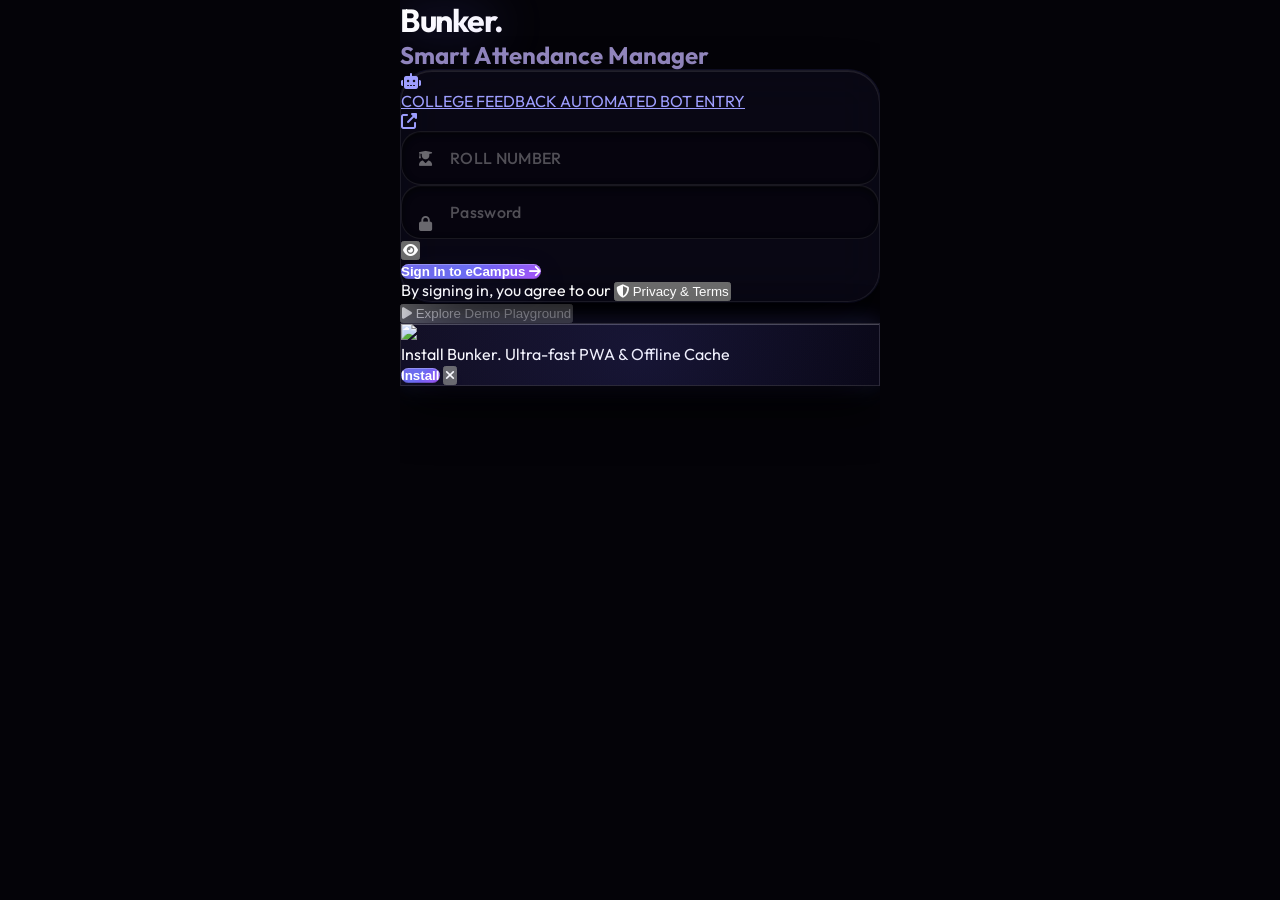
==== commit 5ec41dcb: "fix(ui): enforce inline anti-flash dark theme, hide SEO section from visual render, and make #app vi" ====
--- a/api/templates/index.html
+++ b/api/templates/index.html
@@ -354,10 +354,27 @@
                     }
                 }
             }
-            window.addEventListener('load', function() { setTimeout(forceDismissSplash, 1500); });
-            setTimeout(forceDismissSplash, 2500); // 2.5s absolute maximum safety ceiling
+            window.addEventListener('load', function() { setTimeout(forceDismissSplash, 1200); });
+            setTimeout(forceDismissSplash, 2000); // 2s absolute safety ceiling
         })();
     </script>
+    <style>
+        /* Anti-Flash Dark Theme Enforcement */
+        html, body {
+            background-color: #040308 !important;
+            color: #ffffff !important;
+            margin: 0;
+            padding: 0;
+            overflow: hidden;
+            width: 100%;
+            height: 100vh;
+            height: 100dvh;
+        }
+        .hidden { display: none !important; }
+        .sr-only { display: none !important; position: absolute !important; width: 1px !important; height: 1px !important; overflow: hidden !important; }
+        #app { opacity: 1 !important; }
+        iframe[id*="google"], ins.adsbygoogle { background: transparent !important; }
+    </style>
 </head>
 
 <body>    <!-- Cinematic Liquid Glass Splash Screen -->
@@ -489,7 +506,7 @@
     </div>
 
     <!-- Main App -->
-    <div id="app" class="relative z-10 w-full h-full max-w-md mx-auto flex flex-col bg-transparent opacity-0 transition-opacity duration-700 ease-out">
+    <div id="app" class="relative z-10 w-full h-full max-w-md mx-auto flex flex-col bg-transparent transition-opacity duration-500 ease-out">
 
         <!-- LOGIN VIEW (Production Ready & Ultra-Modern) -->
         <div id="login-view" class="absolute inset-0 z-50 flex flex-col justify-center px-6">
@@ -1334,7 +1351,7 @@
     </div>
 
     <!-- Semantically Rich SEO & Accessibility Section (Hidden from visual view, indexed by Search Engines) -->
-    <section class="sr-only" aria-label="Bunker Attendance Tracker for PSG Tech and CEG Students">
+    <section class="sr-only" style="display:none !important;" aria-label="Bunker Attendance Tracker for PSG Tech and CEG Students">
         <h2>Smart Attendance &amp; Bunk Planner for PSG College of Technology &amp; CEG (Anna University)</h2>
         <p>
             Bunker is a specialized utility designed for students of PSG College of Technology (PSG Tech), PSG Institute of Advanced Studies (PSG IAS), and College of Engineering Guindy (CEG, Anna University).
--- a/static/style.css
+++ b/static/style.css
@@ -89,6 +89,23 @@
     margin: 0;
     padding: 0;
     -webkit-tap-highlight-color: transparent;
+}
+
+.hidden {
+    display: none !important;
+}
+
+.sr-only {
+    position: absolute !important;
+    width: 1px !important;
+    height: 1px !important;
+    padding: 0 !important;
+    margin: -1px !important;
+    overflow: hidden !important;
+    clip: rect(0, 0, 0, 0) !important;
+    white-space: nowrap !important;
+    border: 0 !important;
+    display: none !important;
 }
 
 html {
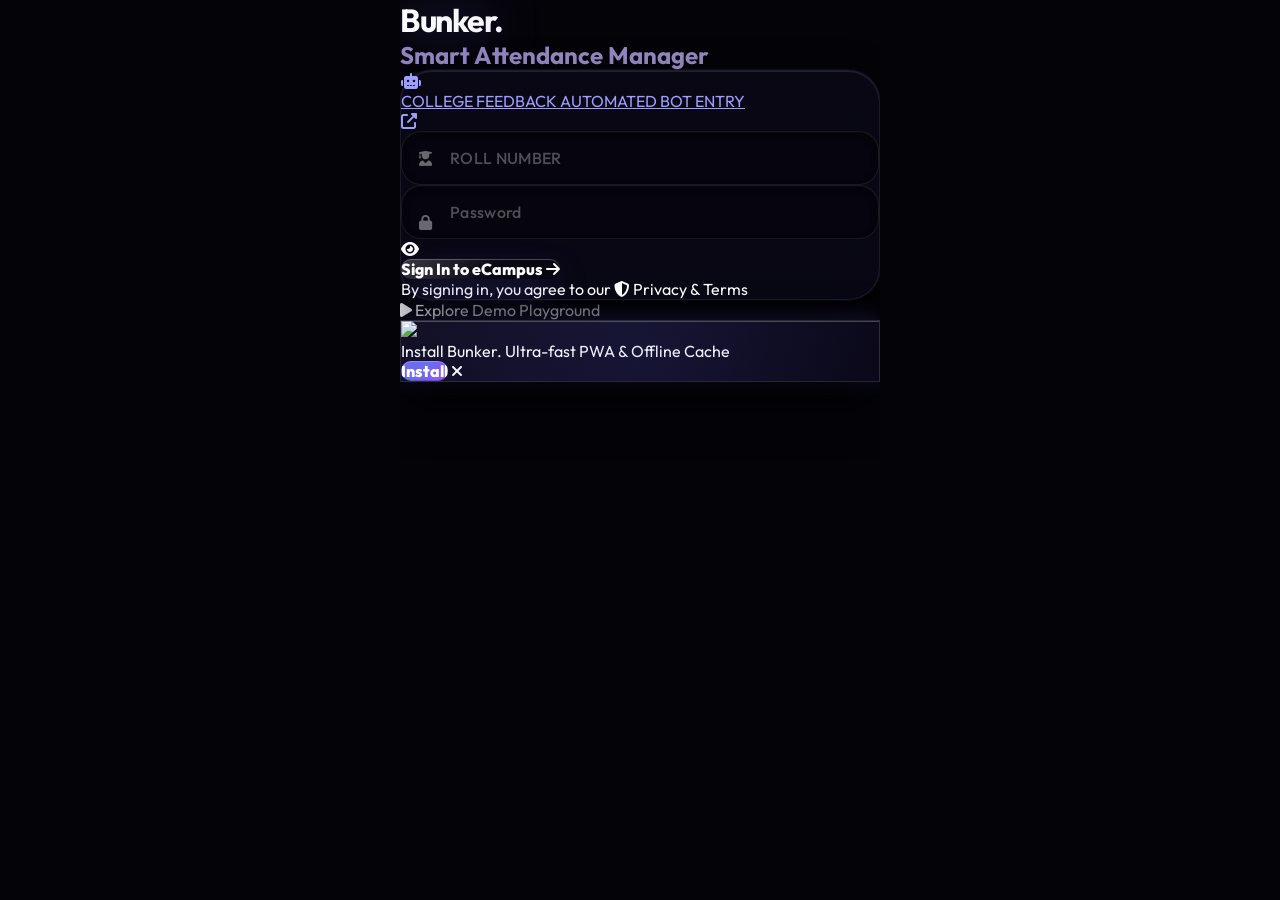
==== commit 7221d85e: "fix(ui): add universal button appearance reset to remove browser default buttonface borders and styl" ====
--- a/api/templates/index.html
+++ b/api/templates/index.html
@@ -359,7 +359,7 @@
         })();
     </script>
     <style>
-        /* Anti-Flash Dark Theme Enforcement */
+        /* Anti-Flash Dark Theme Enforcement & Button Reset */
         html, body {
             background-color: #040308 !important;
             color: #ffffff !important;
@@ -369,6 +369,17 @@
             width: 100%;
             height: 100vh;
             height: 100dvh;
+        }
+        button, [type="button"], [type="reset"], [type="submit"] {
+            -webkit-appearance: none;
+            -moz-appearance: none;
+            appearance: none;
+            background: transparent;
+            border: none;
+            outline: none;
+            cursor: pointer;
+            font-family: inherit;
+            color: inherit;
         }
         .hidden { display: none !important; }
         .sr-only { display: none !important; position: absolute !important; width: 1px !important; height: 1px !important; overflow: hidden !important; }
--- a/static/style.css
+++ b/static/style.css
@@ -89,6 +89,27 @@
     margin: 0;
     padding: 0;
     -webkit-tap-highlight-color: transparent;
+}
+
+button, input, select, textarea {
+    font-family: inherit;
+    font-size: inherit;
+    line-height: inherit;
+    color: inherit;
+    margin: 0;
+}
+
+button, [type="button"], [type="reset"], [type="submit"] {
+    -webkit-appearance: none;
+    -moz-appearance: none;
+    appearance: none;
+    background: transparent;
+    border: none;
+    outline: none;
+    cursor: pointer;
+    user-select: none;
+    -webkit-user-select: none;
+    touch-action: manipulation;
 }
 
 .hidden {
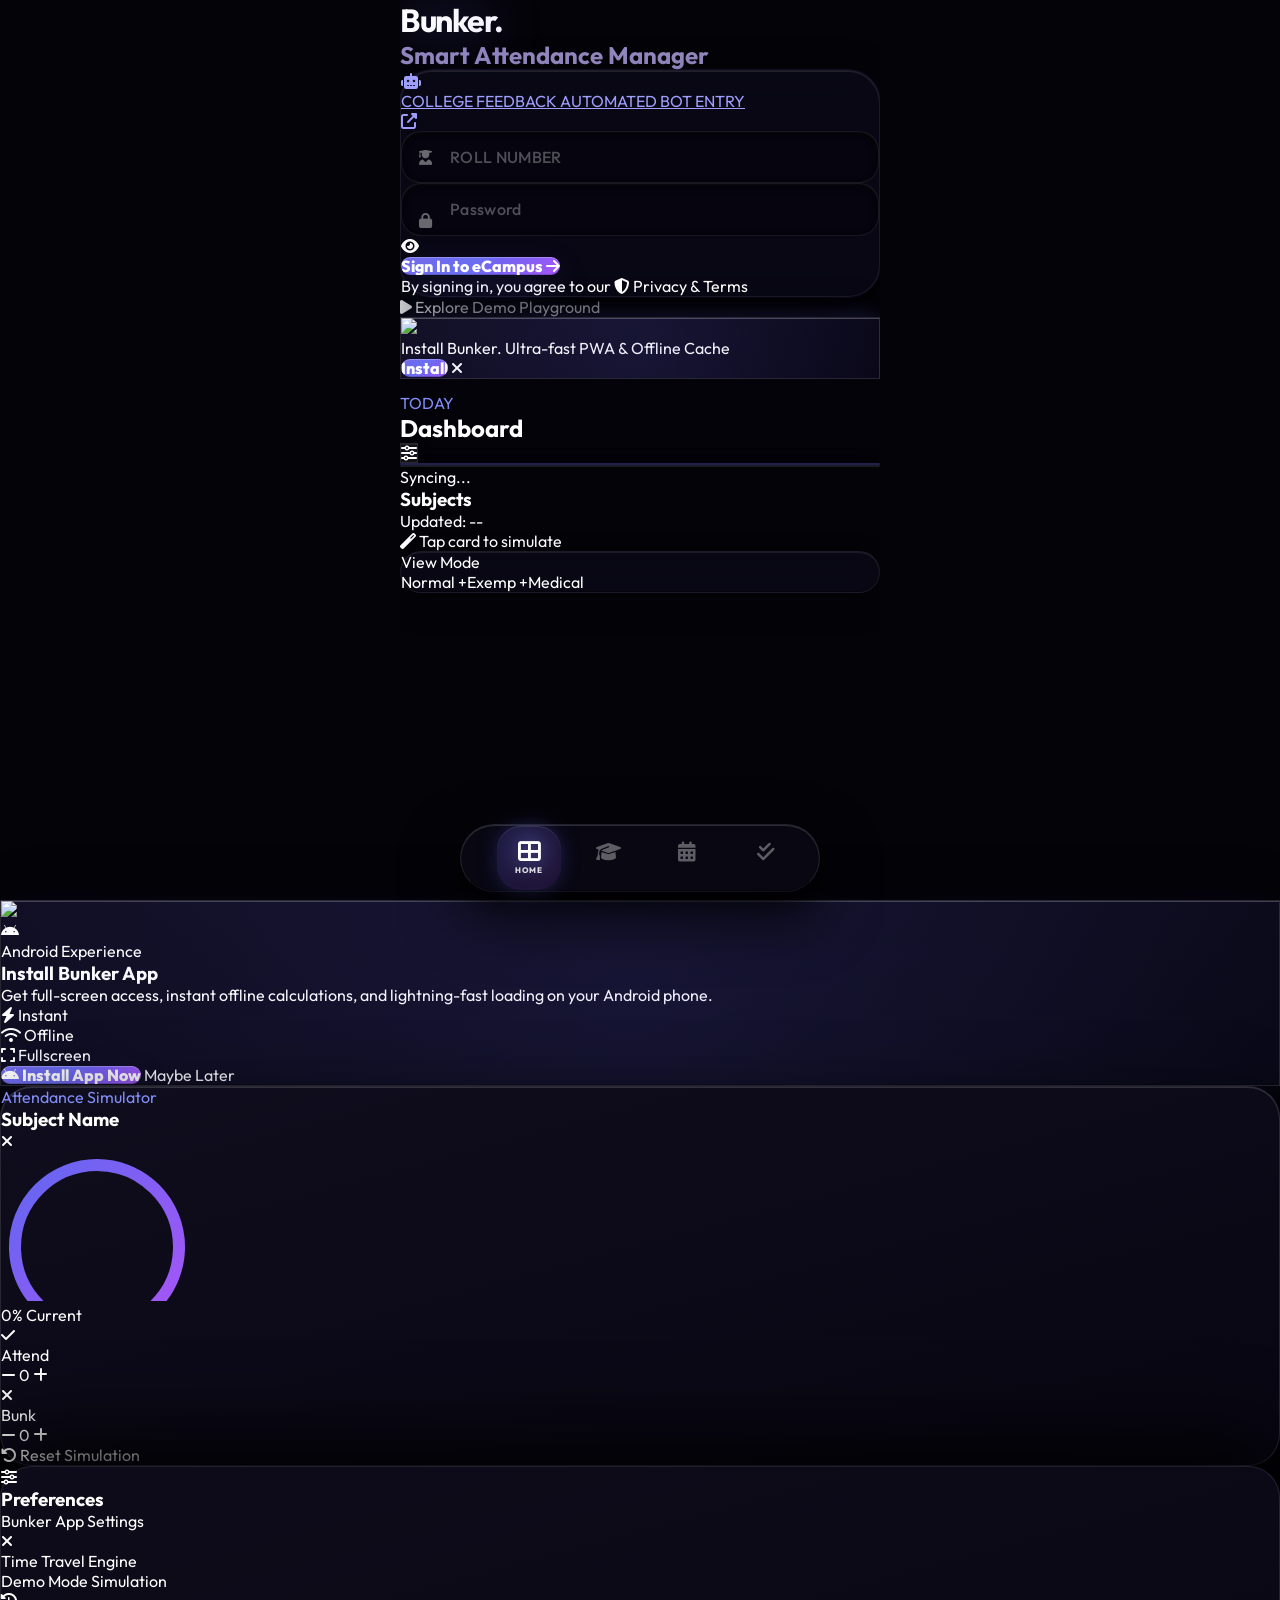
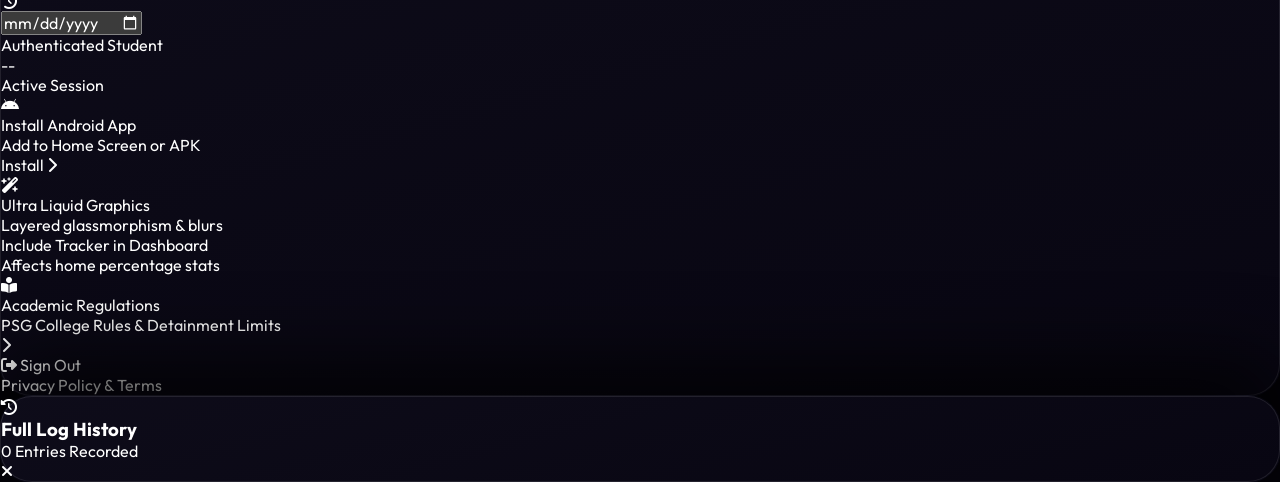
==== commit f66b7ae5: "feat(prod): complete multi-college login, Vercel hobby deployment, PWA caching, and cross-browser po" ====
--- a/api/templates/index.html
+++ b/api/templates/index.html
@@ -336,56 +336,9 @@
             document.documentElement.setAttribute('data-perf', perf);
             console.log(`Smart Bunker: Performance Mode set to ${perf.toUpperCase()} (RAM: ${navigator.deviceMemory || 'Unknown'})`);
         })();
-
-        // Bulletproof Splash Screen Auto-Dismiss Guard (Guarantees splash never gets stuck)
-        (function() {
-            function forceDismissSplash() {
-                var splash = document.getElementById('premium-splash');
-                var app = document.getElementById('app');
-                var login = document.getElementById('login-view');
-                var dash = document.getElementById('dashboard-view');
-                if (splash && splash.style.opacity !== '0') {
-                    splash.style.opacity = '0';
-                    splash.style.pointerEvents = 'none';
-                    setTimeout(function() { if (splash && splash.parentNode) splash.remove(); }, 700);
-                    if (app) app.style.opacity = '1';
-                    if (login && dash && login.classList.contains('hidden') && dash.classList.contains('hidden')) {
-                        login.classList.remove('hidden');
-                    }
-                }
-            }
-            window.addEventListener('load', function() { setTimeout(forceDismissSplash, 1200); });
-            setTimeout(forceDismissSplash, 2000); // 2s absolute safety ceiling
-        })();
     </script>
-    <style>
-        /* Anti-Flash Dark Theme Enforcement & Button Reset */
-        html, body {
-            background-color: #040308 !important;
-            color: #ffffff !important;
-            margin: 0;
-            padding: 0;
-            overflow: hidden;
-            width: 100%;
-            height: 100vh;
-            height: 100dvh;
-        }
-        button, [type="button"], [type="reset"], [type="submit"] {
-            -webkit-appearance: none;
-            -moz-appearance: none;
-            appearance: none;
-            background: transparent;
-            border: none;
-            outline: none;
-            cursor: pointer;
-            font-family: inherit;
-            color: inherit;
-        }
-        .hidden { display: none !important; }
-        .sr-only { display: none !important; position: absolute !important; width: 1px !important; height: 1px !important; overflow: hidden !important; }
-        #app { opacity: 1 !important; }
-        iframe[id*="google"], ins.adsbygoogle { background: transparent !important; }
-    </style>
+
+
 </head>
 
 <body>    <!-- Cinematic Liquid Glass Splash Screen -->
@@ -517,7 +470,7 @@
     </div>
 
     <!-- Main App -->
-    <div id="app" class="relative z-10 w-full h-full max-w-md mx-auto flex flex-col bg-transparent transition-opacity duration-500 ease-out">
+    <div id="app" class="relative z-10 w-full h-full max-w-md mx-auto flex flex-col bg-transparent opacity-0 transition-opacity duration-700 ease-out">
 
         <!-- LOGIN VIEW (Production Ready & Ultra-Modern) -->
         <div id="login-view" class="absolute inset-0 z-50 flex flex-col justify-center px-6">
@@ -1362,7 +1315,7 @@
     </div>
 
     <!-- Semantically Rich SEO & Accessibility Section (Hidden from visual view, indexed by Search Engines) -->
-    <section class="sr-only" style="display:none !important;" aria-label="Bunker Attendance Tracker for PSG Tech and CEG Students">
+    <section class="sr-only" aria-label="Bunker Attendance Tracker for PSG Tech and CEG Students">
         <h2>Smart Attendance &amp; Bunk Planner for PSG College of Technology &amp; CEG (Anna University)</h2>
         <p>
             Bunker is a specialized utility designed for students of PSG College of Technology (PSG Tech), PSG Institute of Advanced Studies (PSG IAS), and College of Engineering Guindy (CEG, Anna University).
--- a/static/style.css
+++ b/static/style.css
@@ -91,42 +91,24 @@
     -webkit-tap-highlight-color: transparent;
 }
 
-button, input, select, textarea {
+button, input, optgroup, select, textarea {
     font-family: inherit;
-    font-size: inherit;
-    line-height: inherit;
-    color: inherit;
+    font-size: 100%;
+    line-height: 1.15;
     margin: 0;
 }
 
+button, select {
+    text-transform: none;
+}
+
 button, [type="button"], [type="reset"], [type="submit"] {
-    -webkit-appearance: none;
-    -moz-appearance: none;
-    appearance: none;
-    background: transparent;
+    -webkit-appearance: button;
+    appearance: button;
+    background-color: transparent;
+    background-image: none;
     border: none;
-    outline: none;
     cursor: pointer;
-    user-select: none;
-    -webkit-user-select: none;
-    touch-action: manipulation;
-}
-
-.hidden {
-    display: none !important;
-}
-
-.sr-only {
-    position: absolute !important;
-    width: 1px !important;
-    height: 1px !important;
-    padding: 0 !important;
-    margin: -1px !important;
-    overflow: hidden !important;
-    clip: rect(0, 0, 0, 0) !important;
-    white-space: nowrap !important;
-    border: 0 !important;
-    display: none !important;
 }
 
 html {
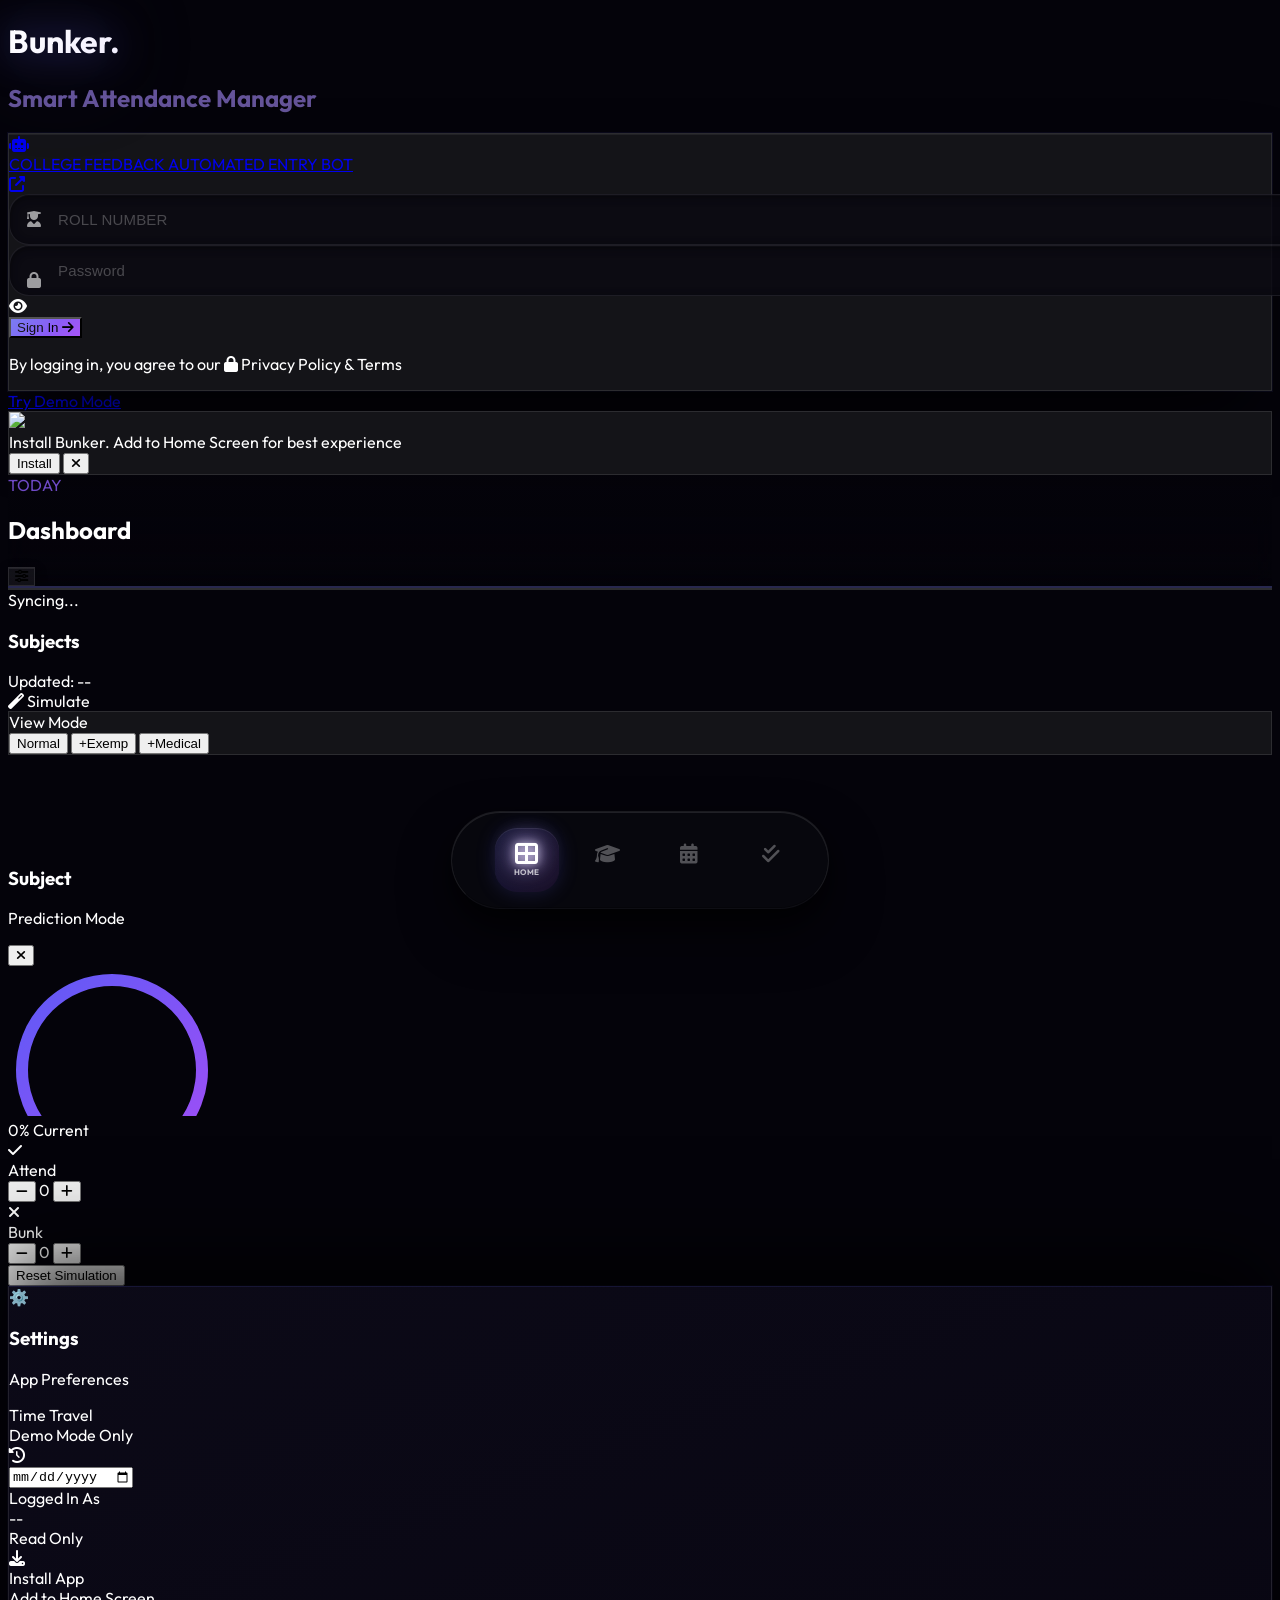
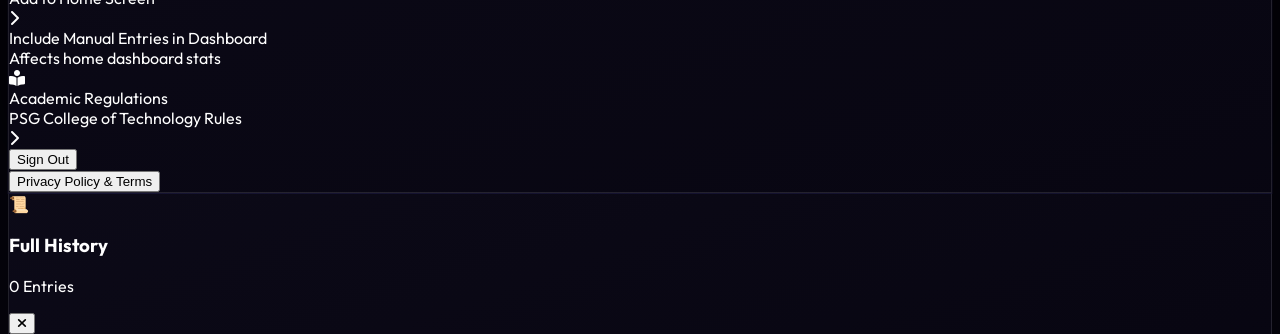
==== commit af68a48e: "fix(vercel): resolve UI and backend data fetching issues using BUNKER WEB old reference - Add functi" ====
--- a/api/templates/index.html
+++ b/api/templates/index.html
@@ -210,7 +210,7 @@
                 // Register Service Worker for total offline functionality
                 if ('serviceWorker' in navigator) {
                     window.addEventListener('load', () => {
-                        navigator.serviceWorker.register('/sw.js?v=16').then((reg) => {
+                        navigator.serviceWorker.register('/sw.js?v=10').then((reg) => {
                             console.log('PWA: Service Worker registered.', reg.scope);
                         }).catch((err) => {
                             console.log('PWA: Service Worker registration failed: ', err);
@@ -341,121 +341,109 @@
 
 </head>
 
-<body>    <!-- Cinematic Liquid Glass Splash Screen -->
-    <div id="premium-splash" style="position:fixed;inset:0;z-index:9999;background:#040308;display:flex;flex-direction:column;align-items:center;justify-content:center;transition:opacity 0.6s cubic-bezier(0.32, 0.72, 0, 1);">
-        <!-- Ambient Liquid Aurora Flares -->
-        <div style="position:absolute;inset:0;overflow:hidden;pointer-events:none;">
-            <div style="position:absolute;top:25%;left:50%;transform:translate(-50%, -50%);width:75vw;height:75vw;max-width:320px;max-height:320px;background:radial-gradient(circle, rgba(99,102,241,0.22) 0%, rgba(168,85,247,0.12) 45%, transparent 70%);filter:blur(60px);animation:splashPulse 3.2s ease-in-out infinite alternate;"></div>
-        </div>
-
-        <div style="position:relative;display:flex;flex-direction:column;align-items:center;z-index:10;">
-            <!-- Liquid Glass Sphere with Quantum Orbital Rings -->
-            <div style="position:relative;width:110px;height:110px;margin-bottom:24px;">
-                <!-- Outer Liquid Glow Ring -->
-                <svg style="position:absolute;inset:0;width:100%;height:100%;animation:splashSpin 3s linear infinite;" viewBox="0 0 100 100">
-                    <circle cx="50" cy="50" r="46" fill="none" stroke="rgba(255,255,255,0.06)" stroke-width="2"/>
-                    <circle cx="50" cy="50" r="46" fill="none" stroke="url(#liquidSplashGrad1)" stroke-width="2.5" stroke-dasharray="75 210" stroke-linecap="round"/>
+<body>
+
+    <!-- Cinematic Splash Screen (fully opaque — no bleed-through) -->
+    <div id="premium-splash" style="position:fixed;inset:0;z-index:9999;background:#050508;display:flex;flex-direction:column;align-items:center;justify-content:center;transition:opacity 0.6s ease;">
+        <div style="position:relative;display:flex;flex-direction:column;align-items:center;">
+
+            <!-- Animated rings -->
+            <div style="position:relative;width:100px;height:100px;margin-bottom:20px;">
+                <!-- Outer rotating ring -->
+                <svg style="position:absolute;inset:0;width:100%;height:100%;animation:splashSpin 1.8s linear infinite;" viewBox="0 0 100 100">
+                    <circle cx="50" cy="50" r="45" fill="none" stroke="rgba(99,102,241,0.15)" stroke-width="2"/>
+                    <circle cx="50" cy="50" r="45" fill="none" stroke="url(#sg1)" stroke-width="2.5"
+                        stroke-dasharray="70 212" stroke-linecap="round"/>
                     <defs>
-                        <linearGradient id="liquidSplashGrad1" x1="0%" y1="0%" x2="100%" y2="100%">
-                            <stop offset="0%" stop-color="#38bdf8"/>
-                            <stop offset="50%" stop-color="#818cf8"/>
+                        <linearGradient id="sg1" x1="0%" y1="0%" x2="100%" y2="100%">
+                            <stop offset="0%" stop-color="#818cf8"/>
                             <stop offset="100%" stop-color="#c084fc"/>
                         </linearGradient>
                     </defs>
                 </svg>
-
-                <!-- Middle Reverse Ring -->
-                <svg style="position:absolute;inset:9px;width:calc(100% - 18px);height:calc(100% - 18px);animation:splashSpinRev 2.1s linear infinite;" viewBox="0 0 82 82">
-                    <circle cx="41" cy="41" r="37" fill="none" stroke="rgba(168,85,247,0.08)" stroke-width="1.5"/>
-                    <circle cx="41" cy="41" r="37" fill="none" stroke="url(#liquidSplashGrad2)" stroke-width="2" stroke-dasharray="45 180" stroke-linecap="round"/>
-                    <defs>
-                        <linearGradient id="liquidSplashGrad2" x1="100%" y1="0%" x2="0%" y2="100%">
-                            <stop offset="0%" stop-color="#c084fc"/>
-                            <stop offset="100%" stop-color="#6366f1"/>
-                        </linearGradient>
-                    </defs>
+                <!-- Inner counter-rotating ring -->
+                <svg style="position:absolute;inset:8px;animation:splashSpinRev 2.4s linear infinite;" viewBox="0 0 84 84">
+                    <circle cx="42" cy="42" r="38" fill="none" stroke="rgba(168,85,247,0.15)" stroke-width="1.5"/>
+                    <circle cx="42" cy="42" r="38" fill="none" stroke="rgba(168,85,247,0.6)" stroke-width="1.5"
+                        stroke-dasharray="30 208" stroke-linecap="round"/>
                 </svg>
-
-                <!-- Center Liquid Glass Orb -->
+                <!-- Center glow dot -->
                 <div style="position:absolute;inset:0;display:flex;align-items:center;justify-content:center;">
-                    <div style="width:58px;height:58px;border-radius:22px;background:linear-gradient(135deg, rgba(99,102,241,0.25) 0%, rgba(168,85,247,0.18) 100%);border:1px solid rgba(255,255,255,0.2);box-shadow:0 0 35px rgba(99,102,241,0.5), inset 0 1px 0 rgba(255,255,255,0.4);backdrop-filter:blur(16px);-webkit-backdrop-filter:blur(16px);display:flex;align-items:center;justify-content:center;animation:splashPulse 2s ease-in-out infinite;">
-                        <i class="fas fa-shield-halved" style="color:white;font-size:22px;filter:drop-shadow(0 0 12px rgba(129,140,248,0.9));"></i>
-                    </div>
-                </div>
-            </div>
-
-            <!-- Brand Monogram -->
-            <h1 style="font-family:'Outfit',sans-serif;font-size:2.4rem;font-weight:900;letter-spacing:-0.05em;color:white;margin:0 0 6px;text-shadow:0 0 35px rgba(99,102,241,0.6);" class="bunker-glow">Bunker.</h1>
-            <div style="display:flex;align-items:center;gap:6px;margin-bottom:12px;">
-                <span id="splash-status" style="font-size:8.5px;font-weight:900;color:#818cf8;text-transform:uppercase;letter-spacing:0.25em;">INITIALIZING PROTOCOL</span>
-            </div>
-
-            <!-- Liquid Track Mini Progress -->
-            <div style="height:3px;width:120px;background:rgba(255,255,255,0.06);border-radius:999px;overflow:hidden;position:relative;border:1px solid rgba(255,255,255,0.04);">
-                <div class="liquid-progress-bar" style="position:absolute;left:0;top:0;bottom:0;width:100%;border-radius:999px;"></div>
-            </div>
+                    <div style="width:14px;height:14px;border-radius:50%;background:linear-gradient(135deg,#6366f1,#a855f7);box-shadow:0 0 20px rgba(99,102,241,0.8),0 0 40px rgba(99,102,241,0.4);animation:splashPulse 1.5s ease-in-out infinite;"></div>
+                </div>
+            </div>
+
+            <!-- Brand text -->
+            <h1 style="font-family:'Outfit',sans-serif;font-size:2.2rem;font-weight:900;letter-spacing:-0.05em;color:white;margin:0 0 6px;text-shadow:0 0 30px rgba(99,102,241,0.5);">Bunker.</h1>
+            <p id="splash-status" style="font-size:8px;font-weight:700;color:#818cf8;text-transform:uppercase;letter-spacing:0.3em;animation:splashPulse 2s ease-in-out infinite;">Loading</p>
         </div>
+
+        <style>
+            @keyframes splashSpin    { to { transform: rotate(360deg); } }
+            @keyframes splashSpinRev { to { transform: rotate(-360deg); } }
+            @keyframes splashPulse   { 0%,100%{opacity:0.6} 50%{opacity:1} }
+        </style>
     </div>
 
-    <!-- Liquid Glass Scraper & Authentication HUD -->
-    <div id="login-loading-screen" style="position:fixed;inset:0;z-index:9998;background:rgba(4,3,8,0.96);backdrop-filter:blur(36px);-webkit-backdrop-filter:blur(36px);display:flex;flex-direction:column;align-items:center;justify-content:center;transition:all 0.5s cubic-bezier(0.32, 0.72, 0, 1);opacity:0;pointer-events:none;padding:20px;">
-        <!-- Ambient Liquid Glowing Auras -->
+    <!-- Premium Full-Screen Scraper & Login Loading Page -->
+    <div id="login-loading-screen" style="position:fixed;inset:0;z-index:9998;background:#030306;display:flex;flex-direction:column;align-items:center;justify-content:center;transition:all 0.5s ease;opacity:0;pointer-events:none;">
+        <!-- Glowing Atmospheric Blobs -->
         <div style="position:absolute;inset:0;overflow:hidden;pointer-events:none;">
-            <div style="position:absolute;top:15%;left:-10%;width:85vw;height:85vw;max-width:380px;max-height:380px;background:radial-gradient(circle, rgba(99,102,241,0.18) 0%, transparent 70%);filter:blur(80px);animation:splashPulse 4.2s infinite alternate;"></div>
-            <div style="position:absolute;bottom:10%;right:-10%;width:75vw;height:75vw;max-width:340px;max-height:340px;background:radial-gradient(circle, rgba(168,85,247,0.16) 0%, transparent 70%);filter:blur(80px);animation:splashPulse 5.4s infinite alternate-reverse;"></div>
+            <div style="position:absolute;top:-10%;left:-20%;width:80vw;height:80vw;background:radial-gradient(circle, rgba(99,102,241,0.15) 0%, transparent 70%);filter:blur(80px);animation:splashPulse 4s infinite alternate;"></div>
+            <div style="position:absolute;bottom:-15%;right:-10%;width:70vw;height:70vw;background:radial-gradient(circle, rgba(168,85,247,0.12) 0%, transparent 70%);filter:blur(80px);animation:splashPulse 5s infinite alternate-reverse;"></div>
         </div>
 
-        <div class="liquid-glass-card w-full max-w-sm rounded-[36px] p-6 pb-7 shadow-2xl relative z-10 flex flex-col items-center">
+        <div style="position:relative;z-index:10;width:100%;max-width:360px;padding:0 24px;display:flex;flex-direction:column;align-items:center;">
             
-            <!-- Floating Orbital Core HUD -->
-            <div style="position:relative;width:130px;height:130px;margin-bottom:24px;margin-top:8px;">
+            <!-- Animated Concentric Orbital Rings -->
+            <div style="position:relative;width:144px;height:144px;margin-bottom:32px;">
                 <!-- Outer Ring -->
-                <svg style="position:absolute;inset:0;width:100%;height:100%;animation:splashSpin 3.6s linear infinite;" viewBox="0 0 100 100">
-                    <circle cx="50" cy="50" r="46" fill="none" stroke="rgba(255,255,255,0.06)" stroke-width="1.5"/>
-                    <circle cx="50" cy="50" r="46" fill="none" stroke="#6366f1" stroke-width="2.5" stroke-dasharray="60 180" stroke-linecap="round"/>
+                <svg style="position:absolute;inset:0;width:100%;height:100%;animation:splashSpin 3.5s linear infinite;" viewBox="0 0 100 100">
+                    <circle cx="50" cy="50" r="46" fill="none" stroke="rgba(99,102,241,0.08)" stroke-width="1.5"/>
+                    <circle cx="50" cy="50" r="46" fill="none" stroke="#6366f1" stroke-width="2.5" stroke-dasharray="65 180" stroke-linecap="round"/>
                 </svg>
-                <!-- Middle Counter-Orbital Ring -->
-                <svg style="position:absolute;inset:10px;width:calc(100% - 20px);height:calc(100% - 20px);animation:splashSpinRev 2.4s linear infinite;" viewBox="0 0 80 80">
-                    <circle cx="40" cy="40" r="36" fill="none" stroke="rgba(168,85,247,0.08)" stroke-width="1.2"/>
-                    <circle cx="40" cy="40" r="36" fill="none" stroke="#a855f7" stroke-width="2.2" stroke-dasharray="45 130" stroke-linecap="round"/>
+                <!-- Middle Ring -->
+                <svg style="position:absolute;inset:10px;width:calc(100% - 20px);height:calc(100% - 20px);animation:splashSpinRev 2.2s linear infinite;" viewBox="0 0 80 80">
+                    <circle cx="40" cy="40" r="36" fill="none" stroke="rgba(168,85,247,0.08)" stroke-width="1"/>
+                    <circle cx="40" cy="40" r="36" fill="none" stroke="#a855f7" stroke-width="2" stroke-dasharray="40 120" stroke-linecap="round"/>
                 </svg>
-                <!-- Inner High-Velocity Ring -->
-                <svg style="position:absolute;inset:20px;width:calc(100% - 40px);height:calc(100% - 40px);animation:splashSpin 1.5s linear infinite;" viewBox="0 0 60 60">
-                    <circle cx="30" cy="30" r="26" fill="none" stroke="rgba(56,189,248,0.08)" stroke-width="1"/>
-                    <circle cx="30" cy="30" r="26" fill="none" stroke="#38bdf8" stroke-width="1.8" stroke-dasharray="25 90" stroke-linecap="round"/>
+                <!-- Inner Ring -->
+                <svg style="position:absolute;inset:20px;width:calc(100% - 40px);height:calc(100% - 40px);animation:splashSpin 1.4s linear infinite;" viewBox="0 0 60 60">
+                    <circle cx="30" cy="30" r="26" fill="none" stroke="rgba(59,130,246,0.05)" stroke-width="1"/>
+                    <circle cx="30" cy="30" r="26" fill="none" stroke="#3b82f6" stroke-width="1.5" stroke-dasharray="20 80" stroke-linecap="round"/>
                 </svg>
-                <!-- Center Liquid Core -->
+                <!-- Center Core -->
                 <div style="position:absolute;inset:0;display:flex;align-items:center;justify-content:center;">
-                    <div style="width:62px;height:62px;border-radius:24px;background:linear-gradient(135deg, rgba(99,102,241,0.4) 0%, rgba(168,85,247,0.3) 100%);box-shadow:0 0 35px rgba(99,102,241,0.65), inset 0 1px 0 rgba(255,255,255,0.35);backdrop-filter:blur(12px);-webkit-backdrop-filter:blur(12px);border:1px solid rgba(255,255,255,0.18);display:flex;align-items:center;justify-content:center;">
-                        <i id="loading-center-icon" class="fas fa-bolt" style="color:white;font-size:22px;filter:drop-shadow(0 0 10px #818cf8);animation:splashPulse 1.4s ease-in-out infinite;"></i>
+                    <div style="width:64px;height:64px;border-radius:50%;background:linear-gradient(135deg,#6366f1,#a855f7);box-shadow:0 0 30px rgba(99,102,241,0.6);display:flex;align-items:center;justify-content:center;border:1px solid rgba(255,255,255,0.1);">
+                        <i id="loading-center-icon" class="fas fa-shield-alt" style="color:white;font-size:24px;animation:splashPulse 1.2s ease-in-out infinite;"></i>
                     </div>
                 </div>
             </div>
 
             <!-- Title & Status Text -->
-            <div style="text-align:center;width:100%;margin-bottom:20px;">
-                <span style="font-size:8.5px;font-weight:900;color:#818cf8;letter-spacing:0.25em;text-transform:uppercase;display:block;margin-bottom:4px;">ECAMPUS QUANTUM GATEWAY</span>
-                <div id="loading-main-status" style="font-size:1.15rem;font-weight:900;color:white;letter-spacing:-0.02em;margin-bottom:12px;height:26px;overflow:hidden;text-overflow:ellipsis;white-space:nowrap;">AUTHENTICATING...</div>
+            <div style="text-align:center;width:100%;margin-bottom:24px;">
+                <h2 style="font-size:9px;font-weight:900;color:#818cf8;letter-spacing:0.25em;text-transform:uppercase;margin:0 0 6px;">SECURE ECAMPUS CONNECTION</h2>
+                <div id="loading-main-status" style="font-size:1.25rem;font-weight:800;color:white;letter-spacing:-0.02em;margin-bottom:12px;height:28px;overflow:hidden;text-overflow:ellipsis;white-space:nowrap;">CONNECTING...</div>
                 
-                <!-- Fluid Progress Meter with Liquid Fill -->
-                <div style="height:6px;width:100%;max-width:220px;background:rgba(0,0,0,0.5);border-radius:999px;margin:0 auto;overflow:hidden;position:relative;border:1px solid rgba(255,255,255,0.06);box-shadow:inset 0 1px 3px rgba(0,0,0,0.8);">
-                    <div id="loading-progress-bar" class="liquid-progress-bar" style="position:absolute;left:0;top:0;bottom:0;border-radius:999px;transition:width 0.35s cubic-bezier(0.32, 0.72, 0, 1);width:10%;"></div>
-                </div>
-            </div>
-
-            <!-- Frosted Glass Terminal Console -->
-            <div id="loading-logs" class="no-scrollbar" style="width:100%;height:130px;background:rgba(0,0,0,0.45);border:1px solid rgba(255,255,255,0.06);border-radius:20px;padding:14px;font-family:'Courier New', monospace;font-size:9.5px;color:#9ca3af;overflow-y:auto;display:flex;flex-direction:column;gap:5px;box-shadow:inset 0 2px 8px rgba(0,0,0,0.9);scroll-behavior:smooth;">
-                <div style="color:#818cf8;font-weight:bold;">[SYSTEM] eCampus tunnel initialized.</div>
+                <!-- Progress bar -->
+                <div style="height:6px;width:160px;background:rgba(255,255,255,0.05);border-radius:99px;margin:0 auto;overflow:hidden;position:relative;border:1px solid rgba(255,255,255,0.02);">
+                    <div id="loading-progress-bar" style="position:absolute;left:0;top:0;bottom:0;background:linear-gradient(90deg,#6366f1,#a855f7);box-shadow:0 0 10px #6366f1;border-radius:99px;transition:width 0.3s cubic-bezier(0.4, 0, 0.2, 1);width:8%;"></div>
+                </div>
+            </div>
+
+            <!-- Terminal Logger Console -->
+            <div id="loading-logs" class="no-scrollbar" style="width:100%;height:140px;background:rgba(0,0,0,0.5);border:1px solid rgba(255,255,255,0.05);border-radius:24px;padding:16px;font-family:monospace;font-size:9.5px;color:#9ca3af;overflow-y:auto;display:flex;flex-direction:column;gap:6px;box-shadow:inset 0 2px 8px rgba(0,0,0,0.8);scroll-behavior:smooth;">
+                <div style="color:#818cf8;font-weight:bold;">[SYSTEM] Scraper protocol initialized.</div>
             </div>
 
             <!-- Error State Panel (hidden inside) -->
-            <div id="loading-error-panel" style="position:absolute;inset:0;background:rgba(8,6,18,0.98);backdrop-filter:blur(30px);-webkit-backdrop-filter:blur(30px);display:flex;flex-direction:column;align-items:center;justify-content:center;padding:24px;text-align:center;z-index:20;opacity:0;pointer-events:none;transition:opacity 0.3s ease;border-radius:36px;">
-                <div style="width:60px;height:60px;border-radius:22px;background:rgba(239,68,68,0.12);border:1px solid rgba(239,68,68,0.25);box-shadow:0 0 25px rgba(239,68,68,0.35);display:flex;align-items:center;justify-content:center;color:#ef4444;font-size:22px;margin-bottom:14px;">
-                    <i class="fas fa-triangle-exclamation"></i>
-                </div>
-                <h3 id="loading-error-title" style="font-size:15px;font-weight:900;color:white;text-transform:uppercase;letter-spacing:0.1em;margin-bottom:6px;">Login Failed</h3>
-                <p id="loading-error-message" style="font-size:11px;color:#9ca3af;margin:0 0 20px;line-height:1.5;padding:0 8px;">Invalid credentials or eCampus gateway timeout. Please try again.</p>
-                <button type="button" onclick="dismissLoadingError()" class="btn-liquid" style="padding:12px 24px;color:white;font-weight:800;font-size:11px;text-transform:uppercase;letter-spacing:0.15em;border-radius:18px;outline:none;border:none;cursor:pointer;width:100%;">
+            <div id="loading-error-panel" style="position:absolute;inset:0;background:#030306;display:flex;flex-direction:column;align-items:center;justify-content:center;padding:24px;text-align:center;z-index:20;opacity:0;pointer-events:none;transition:opacity 0.3s ease;">
+                <div style="width:64px;height:64px;border-radius:20px;background:rgba(239,68,68,0.1);border:1px solid rgba(239,68,68,0.2);display:flex;align-items:center;justify-content:center;color:#ef4444;font-size:24px;margin-bottom:16px;">
+                    <i class="fas fa-exclamation-triangle"></i>
+                </div>
+                <h3 id="loading-error-title" style="font-size:16px;font-weight:900;color:white;text-transform:uppercase;letter-spacing:0.1em;margin-bottom:8px;">Login Failed</h3>
+                <p id="loading-error-message" style="font-size:11px;color:#9ca3af;margin:0 0 24px;line-height:1.6;padding:0 12px;">Invalid credentials or eCampus gateway timeout. Please try again.</p>
+                <button type="button" onclick="dismissLoadingError()" class="btn-liquid" style="padding:12px 24px;color:white;font-weight:800;font-size:11px;text-transform:uppercase;letter-spacing:0.15em;border-radius:16px;outline:none;border:none;cursor:pointer;width:100%;">
                     Go Back
                 </button>
             </div>
@@ -472,52 +460,55 @@
     <!-- Main App -->
     <div id="app" class="relative z-10 w-full h-full max-w-md mx-auto flex flex-col bg-transparent opacity-0 transition-opacity duration-700 ease-out">
 
-        <!-- LOGIN VIEW (Production Ready & Ultra-Modern) -->
+        <!-- LOGIN VIEW (Redesigned) -->
         <div id="login-view" class="absolute inset-0 z-50 flex flex-col justify-center px-6">
             <div class="flex-1 flex flex-col justify-center items-center w-full">
                 <!-- Header Section -->
-                <div class="text-center mb-7 relative w-full">
-                    <!-- Multi-layer glowing aura -->
-                    <div class="absolute top-1/2 left-1/2 -translate-x-1/2 -translate-y-1/2 w-48 h-48 rounded-full pointer-events-none" style="background:radial-gradient(circle, rgba(99,102,241,0.25) 0%, rgba(168,85,247,0.1) 50%, transparent 70%);filter:blur(28px);animation:splashPulse 3.5s ease-in-out infinite;"></div>
-                    <div class="absolute top-1/2 left-1/2 -translate-x-1/2 -translate-y-1/2 w-28 h-28 rounded-full pointer-events-none" style="background:radial-gradient(circle, rgba(168,85,247,0.2) 0%, transparent 70%);filter:blur(18px);animation:splashPulse 4.5s ease-in-out infinite reverse;"></div>
-                    
-                    <h1 class="text-5xl sm:text-6xl font-black tracking-tighter mb-2 relative z-10 bunker-glow">Bunker.</h1>
-                    <div class="flex items-center justify-center gap-2.5 relative z-10">
-                        <div class="h-px w-8 bg-gradient-to-r from-transparent to-indigo-500/60"></div>
-                        <h2 class="text-[9.5px] font-black tracking-[0.3em] uppercase" style="color:rgba(196,181,253,0.75)">Smart Attendance Manager</h2>
-                        <div class="h-px w-8 bg-gradient-to-l from-transparent to-indigo-500/60"></div>
-                    </div>
-                </div>
-
-                <!-- Login Card (Glassmorphic) -->
-                <div class="glass-panel w-full max-w-sm rounded-[32px] p-6 shadow-2xl relative overflow-hidden" style="box-shadow:0 35px 70px -15px rgba(0,0,0,0.85),0 0 0 1px rgba(99,102,241,0.12),inset 0 1px 0 rgba(255,255,255,0.1);">
+                <div class="text-center mb-8 relative w-full">
+                    <!-- Multi-layer glow rings -->
+                    <div class="absolute top-1/2 left-1/2 -translate-x-1/2 -translate-y-1/2 w-40 h-40 rounded-full" style="background:radial-gradient(circle, rgba(99,102,241,0.22) 0%, transparent 70%);filter:blur(24px);animation:splashPulse 3s ease-in-out infinite;"></div>
+                    <div class="absolute top-1/2 left-1/2 -translate-x-1/2 -translate-y-1/2 w-24 h-24 rounded-full" style="background:radial-gradient(circle, rgba(168,85,247,0.18) 0%, transparent 70%);filter:blur(16px);animation:splashPulse 4s ease-in-out infinite reverse;"></div>
+                    <h1 class="text-5xl sm:text-6xl font-black tracking-tighter mb-3 relative z-10 bunker-glow">Bunker.</h1>
+                    <div class="flex items-center justify-center gap-2 relative z-10">
+                        <div class="h-px w-8 bg-gradient-to-r from-transparent to-indigo-500/50"></div>
+                        <h2 class="text-[9px] font-black tracking-[0.35em] uppercase" style="color:rgba(167,139,250,0.6)">Smart Attendance Manager</h2>
+                        <div class="h-px w-8 bg-gradient-to-l from-transparent to-indigo-500/50"></div>
+                    </div>
+                </div>
+
+                <!-- Login Card (Resized & Compact) -->
+                <div class="glass-panel w-full max-w-sm rounded-[32px] p-6 shadow-2xl border border-white/10 relative overflow-hidden" style="box-shadow:0 40px 80px -20px rgba(0,0,0,0.8),0 0 0 1px rgba(99,102,241,0.08),inset 0 1px 0 rgba(255,255,255,0.06);">
 
                     <form id="login-form" class="space-y-4 relative z-10">
                         <a href="https://feedback-auto-eubkuw8k4dsyxndd7w7y45.streamlit.app/#feedback" target="_blank"
-                            class="w-full py-3 mb-4 rounded-2xl bg-white/[0.04] border border-indigo-500/30 text-indigo-300 font-bold text-xs uppercase tracking-wider flex items-center justify-center gap-3 hover:bg-indigo-500/15 hover:scale-[1.01] transition-all shadow-md group relative overflow-hidden">
-                            <div class="absolute inset-0 bg-gradient-to-r from-transparent via-white/5 to-transparent -translate-x-full group-hover:animate-shimmer"></div>
-                            <div class="w-8 h-8 rounded-xl bg-indigo-500/20 flex items-center justify-center text-indigo-400 group-hover:scale-110 group-hover:rotate-6 transition-transform">
-                                <i class="fas fa-robot text-sm"></i>
-                            </div>
+                            class="w-full py-3 mb-4 rounded-2xl bg-white/5 border border-indigo-500/30 text-indigo-300 font-bold text-xs uppercase tracking-wider flex items-center justify-center gap-3 hover:bg-indigo-500/20 hover:scale-[1.02] transition-all shadow-lg group relative overflow-hidden">
+                            <div
+                                class="absolute inset-0 bg-gradient-to-r from-transparent via-white/5 to-transparent -translate-x-full group-hover:animate-shimmer">
+                            </div>
+                            <i
+                                class="fas fa-robot text-lg text-indigo-400 group-hover:rotate-12 transition-transform"></i>
                             <div class="flex flex-col items-start text-left">
-                                <span class="text-xs font-black text-white tracking-wider leading-tight">COLLEGE FEEDBACK</span>
-                                <span class="text-[8px] text-indigo-300/80 font-bold tracking-[0.18em] leading-tight">AUTOMATED BOT ENTRY</span>
-                            </div>
-                            <i class="fas fa-external-link-alt absolute right-4 text-[10px] text-indigo-400/40 group-hover:text-indigo-400 transition-colors"></i>
+                                <span class="text-xs font-black text-white tracking-widest leading-tight">COLLEGE
+                                    FEEDBACK</span>
+                                <span
+                                    class="text-[8px] text-indigo-300 font-bold tracking-[0.2em] leading-tight">AUTOMATED
+                                    ENTRY BOT</span>
+                            </div>
+                            <i
+                                class="fas fa-external-link-alt absolute right-5 text-[10px] text-indigo-400/40 group-hover:text-indigo-400 transition-colors"></i>
                         </a>
 
                         <div class="input-group">
-                            <input type="text" id="username" class="glass-input" placeholder="Roll Number" required
+                            <input type="text" id="username" class="glass-input py-4" placeholder="Roll Number" required
                                 autocomplete="username" style="text-transform: uppercase;">
                             <i class="fas fa-user-graduate input-icon"></i>
                         </div>
                         <div class="input-group">
-                            <input type="password" id="password" class="glass-input" placeholder="Password"
+                            <input type="password" id="password" class="glass-input py-4" placeholder="Password"
                                 required autocomplete="current-password">
                             <i class="fas fa-lock input-icon"></i>
-                            <button type="button" onclick="togglePassword()" class="absolute right-4 top-1/2 -translate-y-1/2 text-white/40 hover:text-white transition-colors p-2 focus:outline-none">
-                                <i class="fas fa-eye text-sm" id="password-eye-icon"></i>
-                            </button>
+                            <i class="fas fa-eye absolute right-5 top-1/2 -translate-y-1/2 text-white/30 cursor-pointer hover:text-white transition-colors"
+                                onclick="togglePassword()"></i>
                         </div>
 
                         <div id="login-error"
@@ -525,57 +516,52 @@
                         </div>
 
                         <button type="submit" id="btn-submit"
-                            class="w-full py-4 rounded-2xl btn-liquid text-white font-black text-sm mt-3 flex items-center justify-center gap-2 group shadow-xl uppercase tracking-wider">
-                            <span id="btn-text">Sign In to eCampus</span>
-                            <i id="btn-icon" class="fas fa-arrow-right text-xs group-hover:translate-x-1.5 transition-transform"></i>
+                            class="w-full py-4 rounded-2xl btn-liquid text-white font-bold text-base mt-2 flex items-center justify-center gap-2 group shadow-lg">
+                            <span id="btn-text">Sign In</span>
+                            <i id="btn-icon"
+                                class="fas fa-arrow-right text-xs group-hover:translate-x-1 transition-transform"></i>
                         </button>
 
-                        <div class="mt-2 flex flex-col items-center gap-2">
-                            <p class="text-[9.5px] text-gray-500 text-center leading-relaxed">
-                                By signing in, you agree to our
-                                <button type="button" onclick="showPrivacyPolicy()"
-                                    class="text-indigo-400 hover:text-indigo-300 transition-colors font-bold inline-flex items-center gap-1 focus:outline-none underline decoration-indigo-400/40 underline-offset-2">
-                                    <i class="fas fa-shield-alt text-[8px]"></i> Privacy & Terms
-                                </button>
+                        <div class="mt-1 flex flex-col items-center gap-2 scale-90 origin-top">
+                            <p class="text-[9px] text-gray-600 text-center leading-none">
+                                By logging in, you agree to our
+                                <span onclick="showPrivacyPolicy()"
+                                    class="text-indigo-400 cursor-pointer hover:underline font-bold inline-flex items-center gap-1">
+                                    <i class="fas fa-lock text-[8px]"></i> Privacy Policy & Terms
+                                </span>
                             </p>
                         </div>
                     </form>
                 </div>
 
-                <div class="pt-6 text-center">
-                    <button type="button" onclick="loadDemo()"
-                        class="px-5 py-2.5 rounded-full bg-white/[0.04] hover:bg-white/10 border border-white/10 text-[10.5px] text-indigo-300 font-black tracking-[0.15em] uppercase transition-all duration-200 active:scale-95 shadow-sm inline-flex items-center gap-2 group">
-                        <i class="fas fa-play text-[9px] text-amber-400 group-hover:scale-125 transition-transform"></i>
-                        <span>Explore Demo Playground</span>
-                    </button>
-                </div>
-
-                <!-- Liquid Glass PWA Install Prompt -->
+                <div class="pb-10 text-center">
+                    <a href="#" onclick="loadDemo()"
+                        class="text-[10px] text-white/40 hover:text-white/90 transition-colors font-bold tracking-[0.2em] uppercase decoration-dotted underline underline-offset-4 opacity-70 hover:opacity-100">
+                        Try Demo Mode
+                    </a>
+                </div>
+                <!-- Login Page PWA Install Prompt -->
                 <div id="login-install-prompt"
-                    class="hidden absolute bottom-4 left-0 right-0 flex justify-center z-50 fade-in-up px-4">
+                    class="hidden absolute bottom-4 left-0 right-0 flex justify-center z-50 fade-in-up">
                     <div
-                        class="liquid-glass-card px-5 py-3.5 rounded-[26px] flex items-center justify-between gap-4 w-full max-w-sm shadow-2xl border border-white/20 backdrop-blur-2xl"
-                        style="background:linear-gradient(135deg, rgba(18,15,36,0.95) 0%, rgba(8,6,20,0.98) 100%);box-shadow:0 20px 50px rgba(0,0,0,0.8), 0 0 25px rgba(99,102,241,0.25), inset 0 1px 0 rgba(255,255,255,0.25);">
+                        class="glass-panel mx-4 px-6 py-4 rounded-2xl flex items-center justify-between gap-4 w-full max-w-sm shadow-2xl border border-white/10 bg-[#1c1c1e]/90 backdrop-blur-xl">
                         <div class="flex items-center gap-3">
-                            <div class="relative w-10 h-10 shrink-0">
-                                <img src="/static/icon.png" class="w-10 h-10 rounded-2xl shadow-lg border border-white/15">
-                                <div class="absolute -top-1 -right-1 w-3 h-3 bg-emerald-500 rounded-full border-2 border-[#0a0914] animate-pulse"></div>
-                            </div>
+                            <img src="/static/icon.png" class="w-10 h-10 rounded-xl shadow-lg">
                             <div class="flex flex-col">
-                                <span id="install-text" class="text-xs font-black text-white leading-tight">Install Bunker App</span>
-                                <span class="text-[9.5px] text-indigo-300/80 font-medium mt-0.5">Ultra-fast PWA &amp; Offline Cache</span>
-                            </div>
-                        </div>
-                        <div class="flex items-center gap-2">
-                            <button onclick="triggerInstall()"
-                                class="btn-liquid text-white text-[10px] font-black uppercase tracking-wider px-4 py-2 rounded-xl transition active:scale-95 shadow-md">
-                                Install
-                            </button>
-                            <button onclick="document.getElementById('login-install-prompt').classList.add('hidden')"
-                                class="w-8 h-8 rounded-xl bg-white/[0.06] hover:bg-white/10 flex items-center justify-center text-white/50 hover:text-white transition">
-                                <i class="fas fa-times text-xs"></i>
-                            </button>
-                        </div>
+                                <span id="install-text" class="text-sm font-bold text-white leading-tight">Install
+                                    Bunker.</span>
+                                <span class="text-[10px] text-gray-400 font-medium">Add to Home Screen for best
+                                    experience</span>
+                            </div>
+                        </div>
+                        <button onclick="triggerInstall()"
+                            class="bg-white text-black text-xs font-bold px-4 py-2 rounded-full hover:scale-105 active:scale-95 transition shadow-lg">
+                            Install
+                        </button>
+                        <button onclick="document.getElementById('login-install-prompt').classList.add('hidden')"
+                            class="text-white/50 hover:text-white p-1">
+                            <i class="fas fa-times"></i>
+                        </button>
                     </div>
                 </div>
             </div>
@@ -584,22 +570,22 @@
         <!-- DASHBOARD VIEW -->
         <div id="dashboard-view" class="hidden h-full flex flex-col">
 
-            <!-- Mobile Optimized Sticky Header -->
-            <div class="px-4 pt-3 pb-2 flex justify-between items-center z-30 sticky top-0 transition-all duration-300"
-                id="main-header" style="padding-top: max(14px, var(--safe-top)); background:linear-gradient(to bottom, rgba(4,3,10,0.96) 0%, rgba(4,3,10,0.85) 75%, transparent 100%);backdrop-filter:blur(18px);-webkit-backdrop-filter:blur(18px);">
+            <!-- Compact & Sticky Header -->
+            <div class="px-5 pt-5 pb-2 flex justify-between items-center z-30 sticky top-0 transition-all duration-300"
+                id="main-header" style="background:linear-gradient(to bottom, rgba(4,3,10,0.92) 0%, rgba(4,3,10,0.7) 70%, transparent 100%);backdrop-filter:blur(12px);-webkit-backdrop-filter:blur(12px);">
                 <div>
-                    <span class="text-[9px] font-black uppercase tracking-[0.2em] block mb-0.5" style="color:var(--primary-light);" id="current-date">TODAY</span>
-                    <h2 class="text-2xl sm:text-3xl font-black text-white leading-none tracking-tight" id="greeting-text">Dashboard</h2>
+                    <span class="text-[9px] font-black uppercase tracking-[0.2em] block mb-1" style="color:rgba(139,92,246,0.8)" id="current-date">TODAY</span>
+                    <h2 class="text-3xl font-extrabold text-white leading-none tracking-tight" id="greeting-text">Dashboard</h2>
                 </div>
                 <button onclick="toggleSettings()"
-                    class="w-10 h-10 rounded-2xl flex items-center justify-center text-white/80 hover:text-white active:scale-90 transition-all duration-200"
+                    class="w-11 h-11 rounded-2xl flex items-center justify-center text-white/70 hover:text-white active:scale-90 transition-all duration-200"
                     style="background:rgba(255,255,255,0.06);border:1px solid rgba(255,255,255,0.1);box-shadow:0 4px 12px rgba(0,0,0,0.4),inset 0 1px 0 rgba(255,255,255,0.08);">
-                    <i class="fas fa-sliders-h text-xs"></i>
+                    <i class="fas fa-sliders-h text-sm"></i>
                 </button>
             </div>
 
-            <!-- Scrollable Content with Safe Mobile Clearance -->
-            <div class="flex-1 overflow-y-auto no-scrollbar px-4 pb-32" id="main-content">
+            <!-- Scrollable Content -->
+            <div class="flex-1 overflow-y-auto no-scrollbar px-5 pb-32" id="main-content">
 
                 <!-- TAB: HOME -->
                 <div id="tab-home" class="tab-content active space-y-4 pt-2">
@@ -644,9 +630,11 @@
                                     <span class="text-indigo-400" id="last-updated-date">--</span>
                                 </div>
                             </div>
-                            <div class="text-right flex items-center gap-1.5 opacity-75">
+                            <div class="text-right flex items-center gap-1.5 cursor-pointer opacity-70 active:opacity-100 transition"
+                                onclick="showToast('Tap a card to predict outcomes')">
                                 <i class="fas fa-magic text-indigo-400 text-[10px]"></i>
-                                <span class="text-[9px] font-bold text-indigo-300 uppercase tracking-widest">Tap card to simulate</span>
+                                <span
+                                    class="text-[9px] font-bold text-indigo-300 uppercase tracking-widest">Simulate</span>
                             </div>
                         </div>
 
@@ -987,329 +975,245 @@
         </div>
     </div>
 
-    <!-- ANDROID FIRST-TIME INSTALL POPUP (Liquid Glass Minimal Bottom Sheet) -->
-    <div id="android-install-popup" class="fixed inset-0 z-[70] hidden flex items-end sm:items-center justify-center p-0 sm:p-4">
-        <div class="absolute inset-0 bg-black/80 backdrop-blur-md opacity-0 transition-opacity duration-300" id="android-install-backdrop"
-            onclick="dismissAndroidInstallPopup()"></div>
-        <div class="w-full max-w-sm relative z-10 opacity-0 transition-all duration-300 transform translate-y-8 sm:translate-y-0 sm:scale-95"
-            id="android-install-panel">
-            <div class="liquid-glass-card sm:rounded-[36px] rounded-t-[36px] p-6 pb-7 shadow-2xl relative overflow-hidden text-center flex flex-col items-center">
-                <!-- Mobile Drag Handle -->
-                <div class="w-12 h-1 bg-white/20 rounded-full mx-auto mb-4 sm:hidden"></div>
-
-                <!-- Android App Icon with Glowing Ring -->
-                <div class="relative w-16 h-16 mb-4 mt-2">
-                    <div class="w-16 h-16 rounded-[22px] bg-gradient-to-br from-indigo-500 to-purple-600 p-0.5 shadow-[0_0_30px_rgba(99,102,241,0.5)] border border-white/20 flex items-center justify-center">
-                        <img src="/static/icon.png" class="w-full h-full rounded-[20px] object-cover">
-                    </div>
-                    <div class="absolute -bottom-1 -right-1 w-6 h-6 rounded-full bg-emerald-500 border-2 border-[#090814] flex items-center justify-center text-black text-[11px] font-bold shadow-md">
-                        <i class="fab fa-android"></i>
-                    </div>
-                </div>
-
-                <!-- Text Info -->
-                <span class="text-[9px] font-black uppercase tracking-[0.25em] text-indigo-400 block mb-1">Android Experience</span>
-                <h3 class="text-lg font-black text-white leading-tight mb-1.5">Install Bunker App</h3>
-                <p class="text-xs text-gray-300 leading-relaxed font-medium mb-4 px-2">
-                    Get full-screen access, instant offline calculations, and lightning-fast loading on your Android phone.
-                </p>
-
-                <!-- Quick Perk Pills -->
-                <div class="flex justify-center items-center gap-2 mb-5 w-full">
-                    <div class="px-2.5 py-1 rounded-xl bg-white/[0.04] border border-white/5 text-[9px] font-black text-gray-300 flex items-center gap-1">
-                        <i class="fas fa-bolt text-amber-400 text-[9px]"></i> Instant
-                    </div>
-                    <div class="px-2.5 py-1 rounded-xl bg-white/[0.04] border border-white/5 text-[9px] font-black text-gray-300 flex items-center gap-1">
-                        <i class="fas fa-wifi text-indigo-400 text-[9px]"></i> Offline
-                    </div>
-                    <div class="px-2.5 py-1 rounded-xl bg-white/[0.04] border border-white/5 text-[9px] font-black text-gray-300 flex items-center gap-1">
-                        <i class="fas fa-expand text-emerald-400 text-[9px]"></i> Fullscreen
-                    </div>
-                </div>
-
-                <!-- Action Buttons -->
-                <div class="w-full space-y-2.5">
-                    <button onclick="handleAndroidPopupInstall()"
-                        class="w-full py-3.5 rounded-2xl text-xs font-black uppercase tracking-wider text-white btn-liquid flex items-center justify-center gap-2 active:scale-95 shadow-lg">
-                        <i class="fab fa-android text-sm"></i> Install App Now
-                    </button>
-                    <button onclick="dismissAndroidInstallPopup()"
-                        class="w-full py-2.5 rounded-xl text-xs font-bold text-gray-400 hover:text-white bg-transparent transition active:scale-95 text-center">
-                        Maybe Later
-                    </button>
-                </div>
-            </div>
-        </div>
-    </div>
-
-    <!-- REDESIGNED SIMULATOR MODAL (Ultra-Modern Glass Dial) -->
-    <div id="sim-modal" class="fixed inset-0 z-[60] hidden flex items-center justify-center p-5">
-        <div class="absolute inset-0 bg-black/90 backdrop-blur-md opacity-0 transition-opacity duration-300" id="sim-backdrop"
+    <!-- REDESIGNED SIMULATOR MODAL -->
+    <div id="sim-modal" class="fixed inset-0 z-[60] hidden flex items-center justify-center p-6">
+        <div class="absolute inset-0 bg-black/95 opacity-0 transition-opacity duration-300" id="sim-backdrop"
             onclick="closeSim()"></div>
-        <div class="w-full max-w-[350px] relative z-10 opacity-0 transition-all duration-300 transform scale-95"
+        <div class="w-full max-w-[340px] relative z-10 opacity-0 transition-all duration-300 transform scale-95"
             id="sim-panel">
-            <div class="glass-panel rounded-[36px] p-6 pb-7 shadow-2xl relative overflow-hidden" style="background:linear-gradient(165deg, rgba(16,14,30,0.98) 0%, rgba(8,6,18,0.99) 100%);border:1px solid rgba(255,255,255,0.12);box-shadow:0 30px 80px rgba(0,0,0,0.9), inset 0 1px 0 rgba(255,255,255,0.15);">
+            <div class="bg-[#111] rounded-[40px] p-6 pb-8 border border-white/10 shadow-2xl relative overflow-hidden">
 
                 <!-- Header -->
-                <div class="flex justify-between items-start mb-6 relative z-10">
-                    <div class="min-w-0 pr-3 flex-1">
-                        <span class="text-[8.5px] font-black uppercase tracking-[0.25em] block mb-1" style="color:var(--primary-light);">Attendance Simulator</span>
-                        <h3 class="text-lg font-black text-white leading-snug truncate" id="sim-subject">
-                            Subject Name
+                <div class="flex justify-between items-start mb-8 relative z-10">
+                    <div>
+                        <h3 class="text-xl font-bold text-white leading-tight w-48 truncate" id="sim-subject">
+                            Subject
                         </h3>
+                        <p class="text-[9px] text-indigo-400 font-bold uppercase tracking-widest mt-1">Prediction
+                            Mode
+                        </p>
                     </div>
                     <button onclick="closeSim()"
-                        class="w-9 h-9 rounded-2xl bg-white/[0.06] hover:bg-white/[0.12] border border-white/10 flex items-center justify-center text-white/60 hover:text-white transition active:scale-90">
-                        <i class="fas fa-times text-xs"></i>
-                    </button>
-                </div>
-
-                <!-- Main Chart Dial -->
-                <div class="flex justify-center mb-6 relative z-10">
-                    <div class="w-48 h-48 relative">
+                        class="w-9 h-9 rounded-full bg-white/5 flex items-center justify-center text-white/50 hover:bg-white/10 transition"><i
+                            class="fas fa-times text-sm"></i></button>
+                </div>
+
+                <!-- Main Chart -->
+                <div class="flex justify-center mb-8 relative z-10">
+                    <div class="w-52 h-52 relative">
                         <!-- BG Ring -->
                         <svg class="w-full h-full transform -rotate-90">
                             <defs>
                                 <linearGradient id="sim-grad" x1="0%" y1="0%" x2="100%" y2="100%">
-                                    <stop offset="0%" stop-color="#6366f1" />
-                                    <stop offset="100%" stop-color="#a855f7" />
+                                    <stop offset="0%" stop-color="#5f5af6" />
+                                    <stop offset="100%" stop-color="#a04ef6" />
                                 </linearGradient>
                             </defs>
-                            <circle cx="96" cy="96" r="82" stroke="rgba(255,255,255,0.06)" stroke-width="12" fill="none">
+                            <circle cx="104" cy="104" r="90" stroke="#14141d" stroke-width="10" fill="none">
                             </circle>
                             <!-- FG Ring -->
-                            <circle id="sim-ring" cx="96" cy="96" r="82" stroke="url(#sim-grad)" stroke-width="12"
-                                fill="none" stroke-dasharray="515" stroke-dashoffset="0" stroke-linecap="round"
-                                class="transition-all duration-700 ease-[cubic-bezier(0.32,0.72,0,1)] filter drop-shadow-[0_0_14px_rgba(99,102,241,0.6)]"></circle>
+                            <circle id="sim-ring" cx="104" cy="104" r="90" stroke="url(#sim-grad)" stroke-width="12"
+                                fill="none" stroke-dasharray="565" stroke-dashoffset="0" stroke-linecap="round"
+                                class="transition-all duration-700 ease-[cubic-bezier(0.32,0.72,0,1)] filter drop-shadow-[0_0_12px_rgba(99,102,241,0.5)]"></circle>
                         </svg>
                         <div class="absolute inset-0 flex flex-col items-center justify-center">
                             <span id="sim-pct"
-                                class="text-5xl font-black text-white tracking-tighter transition-colors duration-300">0%</span>
+                                class="text-6xl font-black text-white tracking-tighter transition-colors duration-300">0%</span>
                             <span id="sim-diff"
-                                class="text-[9.5px] font-black px-3 py-0.5 rounded-full bg-white/[0.06] mt-1.5 uppercase tracking-wider border border-white/10">Current</span>
-                        </div>
-                    </div>
-                </div>
-
-                <!-- Controls Steppers -->
-                <div class="space-y-3 relative z-10">
+                                class="text-[10px] font-bold px-3 py-1 rounded-full bg-white/5 mt-2 uppercase tracking-wide border border-white/5">Current</span>
+                        </div>
+                    </div>
+                </div>
+
+                <!-- Controls -->
+                <div class="space-y-4 relative z-10">
                     <!-- Attend Control -->
                     <div
-                        class="bg-white/[0.04] rounded-2xl p-2.5 pr-3 flex items-center justify-between pl-4 border border-white/5">
+                        class="bg-white/5 rounded-3xl p-2 pr-3 flex items-center justify-between pl-5 border border-white/5">
                         <div class="flex items-center gap-3">
                             <div
-                                class="w-8 h-8 rounded-xl bg-emerald-500/20 border border-emerald-500/30 flex items-center justify-center text-emerald-400 text-xs">
+                                class="w-8 h-8 rounded-full bg-emerald-500/20 flex items-center justify-center text-emerald-400 text-xs">
                                 <i class="fas fa-check"></i>
                             </div>
-                            <span class="text-xs font-black text-gray-200 uppercase tracking-wider">Attend</span>
-                        </div>
-                        <div class="flex items-center gap-1.5">
+                            <span class="text-[11px] font-bold text-gray-300 uppercase tracking-wider">Attend</span>
+                        </div>
+                        <div class="flex items-center gap-1">
                             <button onclick="updateBunkSim('attend', -1)"
-                                class="w-9 h-9 rounded-xl bg-white/[0.06] text-white/60 hover:text-white hover:bg-white/[0.12] active:scale-90 transition flex items-center justify-center border border-white/5">
-                                <i class="fas fa-minus text-[9px]"></i>
-                            </button>
-                            <span id="val-attend" class="w-8 text-center font-black text-white text-base">0</span>
+                                class="w-10 h-10 rounded-2xl bg-black/40 text-white/50 hover:text-white hover:bg-black/60 active:scale-90 transition flex items-center justify-center"><i
+                                    class="fas fa-minus text-[10px]"></i></button>
+                            <span id="val-attend" class="w-8 text-center font-black text-white text-lg">0</span>
                             <button onclick="updateBunkSim('attend', 1)"
-                                class="w-9 h-9 rounded-xl bg-emerald-500 hover:bg-emerald-400 text-black font-black active:scale-90 transition flex items-center justify-center shadow-md shadow-emerald-500/30">
-                                <i class="fas fa-plus text-[9px]"></i>
-                            </button>
+                                class="w-10 h-10 rounded-2xl bg-emerald-500 text-black font-bold active:scale-90 transition flex items-center justify-center shadow-lg shadow-emerald-500/20"><i
+                                    class="fas fa-plus text-[10px]"></i></button>
                         </div>
                     </div>
 
                     <!-- Bunk Control -->
                     <div
-                        class="bg-white/[0.04] rounded-2xl p-2.5 pr-3 flex items-center justify-between pl-4 border border-white/5">
+                        class="bg-white/5 rounded-3xl p-2 pr-3 flex items-center justify-between pl-5 border border-white/5">
                         <div class="flex items-center gap-3">
                             <div
-                                class="w-8 h-8 rounded-xl bg-rose-500/20 border border-rose-500/30 flex items-center justify-center text-rose-400 text-xs">
+                                class="w-8 h-8 rounded-full bg-rose-500/20 flex items-center justify-center text-rose-400 text-xs">
                                 <i class="fas fa-times"></i>
                             </div>
-                            <span class="text-xs font-black text-gray-200 uppercase tracking-wider">Bunk</span>
-                        </div>
-                        <div class="flex items-center gap-1.5">
+                            <span class="text-[11px] font-bold text-gray-300 uppercase tracking-wider">Bunk</span>
+                        </div>
+                        <div class="flex items-center gap-1">
                             <button onclick="updateBunkSim('bunk', -1)"
-                                class="w-9 h-9 rounded-xl bg-white/[0.06] text-white/60 hover:text-white hover:bg-white/[0.12] active:scale-90 transition flex items-center justify-center border border-white/5">
-                                <i class="fas fa-minus text-[9px]"></i>
-                            </button>
-                            <span id="val-bunk" class="w-8 text-center font-black text-white text-base">0</span>
+                                class="w-10 h-10 rounded-2xl bg-black/40 text-white/50 hover:text-white hover:bg-black/60 active:scale-90 transition flex items-center justify-center"><i
+                                    class="fas fa-minus text-[10px]"></i></button>
+                            <span id="val-bunk" class="w-8 text-center font-black text-white text-lg">0</span>
                             <button onclick="updateBunkSim('bunk', 1)"
-                                class="w-9 h-9 rounded-xl bg-rose-500 hover:bg-rose-400 text-black font-black active:scale-90 transition flex items-center justify-center shadow-md shadow-rose-500/30">
-                                <i class="fas fa-plus text-[9px]"></i>
-                            </button>
-                        </div>
-                    </div>
-                </div>
-
-                <div class="mt-5 text-center">
+                                class="w-10 h-10 rounded-2xl bg-rose-500 text-black font-bold active:scale-90 transition flex items-center justify-center shadow-lg shadow-rose-500/20"><i
+                                    class="fas fa-plus text-[10px]"></i></button>
+                        </div>
+                    </div>
+                </div>
+
+                <div class="mt-6 text-center">
                     <button onclick="openSim(simSubject.code)"
-                        class="text-[9.5px] text-gray-500 hover:text-indigo-300 font-black uppercase tracking-widest transition-colors py-1 px-3">
-                        <i class="fas fa-rotate-left mr-1"></i> Reset Simulation
-                    </button>
+                        class="text-[10px] text-gray-500 font-bold uppercase tracking-widest hover:text-white transition">Reset
+                        Simulation</button>
                 </div>
 
             </div>
         </div>
     </div>
 
-    <!-- SETTINGS BOTTOM SHEET DRAWER -->
+    <!-- SETTINGS -->
     <div id="settings-modal" class="fixed inset-0 z-[60] hidden">
-        <div class="absolute inset-0 bg-black/90 backdrop-blur-sm opacity-0 transition-opacity duration-300" id="settings-backdrop"
+        <div class="absolute inset-0 bg-black/90 opacity-0 transition-opacity duration-300" id="settings-backdrop"
             onclick="toggleSettings()"></div>
-        <div class="absolute bottom-0 left-0 right-0 glass-panel rounded-t-[40px] p-6 sm:p-8 pb-16 translate-y-full transition-transform duration-300 max-w-lg mx-auto"
-            id="settings-panel" style="background:linear-gradient(165deg, rgba(14,12,26,0.98) 0%, rgba(8,6,18,0.99) 100%) !important;">
-            <div class="w-12 h-1 bg-white/20 rounded-full mx-auto mb-6"></div>
-            <div class="flex items-center justify-between mb-6">
-                <div class="flex items-center gap-3.5">
-                    <div class="w-11 h-11 rounded-2xl bg-indigo-500/20 border border-indigo-500/30 flex items-center justify-center text-indigo-400 text-lg">
-                        <i class="fas fa-sliders-h"></i>
-                    </div>
-                    <div>
-                        <h3 class="text-xl font-black text-white tracking-tight">Preferences</h3>
-                        <p class="text-[9.5px] text-gray-400 font-medium">Bunker App Settings</p>
-                    </div>
-                </div>
-                <button onclick="toggleSettings()" class="w-9 h-9 rounded-2xl bg-white/[0.06] hover:bg-white/[0.12] border border-white/10 flex items-center justify-center text-gray-400 hover:text-white transition">
-                    <i class="fas fa-times text-xs"></i>
-                </button>
+        <div class="absolute bottom-0 left-0 right-0 glass-panel rounded-t-[40px] p-8 pb-16 translate-y-full transition-transform duration-300"
+            id="settings-panel">
+            <div class="w-12 h-1.5 bg-white/10 rounded-full mx-auto mb-8"></div>
+            <div class="flex items-center gap-4 mb-6">
+                <div class="w-12 h-12 rounded-2xl bg-white/10 flex items-center justify-center text-xl">⚙️</div>
+                <div>
+                    <h3 class="text-xl font-bold text-white">Settings</h3>
+                    <p class="text-[10px] text-gray-400 mt-0.5">App Preferences</p>
+                </div>
             </div>
 
             <!-- Demo Time Travel (Hidden by default) -->
             <div id="demo-date-picker"
-                class="hidden mb-4 bg-indigo-500/10 rounded-[24px] p-4 border border-indigo-500/20">
-                <div class="flex justify-between items-center mb-2.5">
+                class="hidden mb-4 bg-indigo-500/10 rounded-[24px] p-5 border border-indigo-500/20">
+                <div class="flex justify-between items-center mb-3">
                     <div>
-                        <div class="text-xs font-black text-indigo-300">Time Travel Engine</div>
-                        <div class="text-[9px] text-indigo-400/70 font-bold uppercase tracking-wider">Demo Mode Simulation</div>
-                    </div>
-                    <i class="fas fa-history text-indigo-400 text-sm"></i>
+                        <div class="text-xs font-bold text-indigo-300">Time Travel</div>
+                        <div class="text-[10px] text-indigo-400/60 font-bold uppercase tracking-widest">Demo Mode
+                            Only
+                        </div>
+                    </div>
+                    <i class="fas fa-history text-indigo-400"></i>
                 </div>
                 <input type="date" id="sim-date-input" onchange="updateSimDate(this)"
-                    class="w-full bg-black/60 text-white text-xs font-bold p-3 rounded-xl border border-white/10 outline-none focus:border-indigo-500 transition shadow-inner">
-            </div>
-
-            <div class="space-y-3">
+                    class="w-full bg-[#111] text-white text-sm font-bold p-3 rounded-xl border border-white/10 outline-none focus:border-indigo-500 transition shadow-inner">
+            </div>
+
+            <div class="space-y-4">
                 <!-- User Info -->
-                <div class="bg-white/[0.04] rounded-2xl p-4 border border-white/5 flex justify-between items-center">
+                <div class="bg-white/5 rounded-[24px] p-5 border border-white/5">
+                    <div class="flex justify-between items-center">
+                        <div>
+                            <div class="text-xs font-bold text-white">Logged In As</div>
+                            <div class="text-[10px] text-indigo-400 mt-0.5 font-medium uppercase" id="settings-roll">--
+                            </div>
+                        </div>
+                        <div
+                            class="px-4 py-2 rounded-lg bg-white/5 text-gray-400 text-[10px] font-bold border border-white/10">
+                            Read Only</div>
+                    </div>
+                </div>
+
+                <!-- Install App (PWA) -->
+                <div class="bg-white/5 rounded-[24px] p-5 border border-white/5 hidden" id="settings-install-btn">
+                    <div class="flex justify-between items-center cursor-pointer" onclick="triggerInstall()">
+                        <div class="flex items-center gap-4">
+                            <div
+                                class="w-10 h-10 rounded-full bg-blue-500/20 flex items-center justify-center text-blue-400">
+                                <i class="fas fa-download"></i>
+                            </div>
+                            <div>
+                                <div class="text-sm font-bold text-white">Install App</div>
+                                <div class="text-[10px] text-gray-400 mt-0.5">Add to Home Screen</div>
+                            </div>
+                        </div>
+                        <i class="fas fa-chevron-right text-white/20 text-xs"></i>
+                    </div>
+                </div>
+
+
+
+                <!-- Manual Attendance Include Toggle -->
+                <div class="bg-white/5 rounded-[24px] p-5 border border-white/5 flex justify-between items-center">
                     <div>
-                        <div class="text-[9px] font-black uppercase tracking-wider text-gray-400">Authenticated Student</div>
-                        <div class="text-xs text-indigo-300 mt-0.5 font-black uppercase" id="settings-roll">--</div>
-                    </div>
-                    <div class="px-3 py-1 rounded-lg bg-white/[0.06] text-gray-400 text-[9px] font-black uppercase tracking-wider border border-white/10">
-                        Active Session
-                    </div>
-                </div>
-
-                <!-- Install App (PWA & Android APK - Always Available) -->
-                <div class="bg-white/[0.04] rounded-2xl p-4 border border-white/5 flex justify-between items-center cursor-pointer hover:bg-white/[0.08] transition-colors" id="settings-install-btn" onclick="triggerInstall()">
-                    <div class="flex items-center gap-3.5">
-                        <div class="w-10 h-10 rounded-2xl bg-indigo-500/20 border border-indigo-500/30 flex items-center justify-center text-indigo-400 text-base shadow-[0_0_15px_rgba(99,102,241,0.25)]">
-                            <i class="fab fa-android"></i>
-                        </div>
-                        <div>
-                            <div class="text-xs font-black text-white" id="settings-install-text">Install Android App</div>
-                            <div class="text-[9.5px] text-gray-400 font-medium" id="settings-install-desc">Add to Home Screen or APK</div>
-                        </div>
-                    </div>
-                    <div class="flex items-center gap-2">
-                        <span class="text-[9px] font-black uppercase tracking-wider text-emerald-400 bg-emerald-500/10 px-2.5 py-1 rounded-lg border border-emerald-500/20">Install</span>
-                        <i class="fas fa-chevron-right text-white/30 text-xs"></i>
-                    </div>
-                </div>
-
-                <!-- Liquid Graphics & Performance Mode Switcher -->
-                <div class="bg-white/[0.04] rounded-2xl p-4 border border-white/5 flex justify-between items-center">
-                    <div class="flex items-center gap-3.5">
-                        <div class="w-10 h-10 rounded-2xl bg-amber-500/20 border border-amber-500/30 flex items-center justify-center text-amber-400 text-sm shadow-[0_0_15px_rgba(245,158,11,0.25)]">
-                            <i class="fas fa-wand-magic-sparkles"></i>
-                        </div>
-                        <div>
-                            <div class="text-xs font-black text-white">Ultra Liquid Graphics</div>
-                            <div class="text-[9.5px] text-gray-400 font-medium mt-0.5" id="settings-perf-desc">Layered glassmorphism & blurs</div>
-                        </div>
-                    </div>
-                    <label class="relative inline-flex items-center cursor-pointer">
-                        <input type="checkbox" id="settings-perf-toggle" class="sr-only peer"
-                            onchange="togglePerformanceMode(this)">
-                        <div
-                            class="w-11 h-6 bg-white/10 peer-focus:outline-none rounded-full peer peer-checked:after:translate-x-full peer-checked:after:border-white after:content-[''] after:absolute after:top-[2px] after:left-[2px] after:bg-white after:rounded-full after:h-5 after:w-5 after:transition-all peer-checked:bg-amber-500">
-                        </div>
-                    </label>
-                </div>
-
-                <!-- Manual Attendance Include Toggle -->
-                <div class="bg-white/[0.04] rounded-2xl p-4 border border-white/5 flex justify-between items-center">
-                    <div>
-                        <div class="text-xs font-black text-white">Include Tracker in Dashboard</div>
-                        <div class="text-[9.5px] text-gray-400 font-medium mt-0.5">Affects home percentage stats</div>
+                        <div class="text-xs font-bold text-white">Include Manual Entries in Dashboard</div>
+                        <div class="text-[10px] text-gray-400 mt-0.5 font-medium">Affects home dashboard stats</div>
                     </div>
                     <label class="relative inline-flex items-center cursor-pointer">
                         <input type="checkbox" id="settings-include-manual" class="sr-only peer"
                             onchange="toggleManualImpact(this)">
                         <div
-                            class="w-11 h-6 bg-white/10 peer-focus:outline-none rounded-full peer peer-checked:after:translate-x-full peer-checked:after:border-white after:content-[''] after:absolute after:top-[2px] after:left-[2px] after:bg-white after:rounded-full after:h-5 after:w-5 after:transition-all peer-checked:bg-indigo-600">
+                            class="w-11 h-6 bg-gray-700 peer-focus:outline-none rounded-full peer peer-checked:after:translate-x-full peer-checked:after:border-white after:content-[''] after:absolute after:top-[2px] after:left-[2px] after:bg-white after:border-gray-300 after:border after:rounded-full after:h-5 after:w-5 after:transition-all peer-checked:bg-indigo-600">
                         </div>
                     </label>
                 </div>
 
                 <!-- Academic Regulations & Grading Button -->
-                <div class="bg-white/[0.04] rounded-2xl p-4 border border-white/5 flex justify-between items-center cursor-pointer hover:bg-white/[0.08] transition-colors" onclick="showAcademicRegulations()">
-                    <div class="flex items-center gap-3.5">
-                        <div class="w-9 h-9 rounded-xl bg-purple-500/20 border border-purple-500/30 flex items-center justify-center text-purple-400 text-xs">
+                <div class="bg-white/5 rounded-[24px] p-5 border border-white/5 flex justify-between items-center cursor-pointer hover:bg-white/10 transition-colors" onclick="showAcademicRegulations()">
+                    <div class="flex items-center gap-4">
+                        <div class="w-10 h-10 rounded-full bg-purple-500/20 flex items-center justify-center text-purple-400">
                             <i class="fas fa-book-reader"></i>
                         </div>
                         <div>
-                            <div class="text-xs font-black text-white">Academic Regulations</div>
-                            <div class="text-[9.5px] text-gray-400 font-medium">PSG College Rules & Detainment Limits</div>
-                        </div>
-                    </div>
-                    <i class="fas fa-chevron-right text-white/30 text-xs"></i>
-                </div>
-            </div>
-
+                            <div class="text-sm font-bold text-white">Academic Regulations</div>
+                            <div class="text-[10px] text-gray-400 mt-0.5 font-medium">PSG College of Technology Rules</div>
+                        </div>
+                    </div>
+                    <i class="fas fa-chevron-right text-white/20 text-xs"></i>
+                </div>
+            </div>
             <button onclick="logout()"
-                class="w-full py-4 rounded-2xl bg-rose-500/15 border border-rose-500/20 text-rose-400 font-black text-xs hover:bg-rose-500/25 active:scale-95 transition mt-5 uppercase tracking-wider flex items-center justify-center gap-2">
-                <i class="fas fa-sign-out-alt"></i> Sign Out
-            </button>
-
-            <div class="mt-5 text-center pb-2">
+                class="w-full py-5 rounded-2xl bg-rose-500/10 border border-rose-500/10 text-rose-400 font-bold text-xs hover:bg-rose-500/20 active:scale-95 transition mt-4">Sign
+                Out</button>
+
+            <div class="mt-6 text-center pb-4">
                 <button onclick="showPrivacyPolicy()"
-                    class="text-[9.5px] text-gray-500 hover:text-white font-black uppercase tracking-widest transition-colors">
-                    Privacy Policy &amp; Terms
-                </button>
+                    class="text-[10px] text-gray-600 font-bold uppercase tracking-widest hover:text-white transition">Privacy
+                    Policy & Terms</button>
             </div>
         </div>
     </div>
-
-    <!-- FULL HISTORY MODAL -->
+    <!-- HISTORY MODAL -->
     <div id="history-modal" class="fixed inset-0 z-[60] hidden">
-        <div class="absolute inset-0 bg-black/90 backdrop-blur-sm opacity-0 transition-opacity duration-300" id="history-backdrop"
+        <div class="absolute inset-0 bg-black/90 opacity-0 transition-opacity duration-300" id="history-backdrop"
             onclick="closeHistory()"></div>
-        <div class="absolute bottom-0 left-0 right-0 glass-panel rounded-t-[40px] p-6 sm:p-8 pb-16 translate-y-full transition-transform duration-300 h-[80vh] flex flex-col max-w-lg mx-auto"
-            id="history-panel" style="background:linear-gradient(165deg, rgba(14,12,26,0.98) 0%, rgba(8,6,18,0.99) 100%) !important;">
-            <div class="w-12 h-1 bg-white/20 rounded-full mx-auto mb-6"></div>
+        <div class="absolute bottom-0 left-0 right-0 glass-panel rounded-t-[40px] p-8 pb-16 translate-y-full transition-transform duration-300 h-[80vh] flex flex-col"
+            id="history-panel">
+            <div class="w-12 h-1.5 bg-white/10 rounded-full mx-auto mb-8"></div>
             <div class="flex items-center justify-between mb-6">
-                <div class="flex items-center gap-3.5">
-                    <div class="w-11 h-11 rounded-2xl bg-indigo-500/20 border border-indigo-500/30 flex items-center justify-center text-indigo-400 text-lg">
-                        <i class="fas fa-clock-rotate-left"></i>
+                <div class="flex items-center gap-4">
+                    <div class="w-12 h-12 rounded-2xl bg-indigo-500/10 flex items-center justify-center text-xl">📜
                     </div>
                     <div>
-                        <h3 class="text-xl font-black text-white tracking-tight">Full Log History</h3>
-                        <p class="text-[9.5px] text-gray-400 font-medium" id="history-count">0 Entries Recorded</p>
+                        <h3 class="text-xl font-bold text-white">Full History</h3>
+                        <p class="text-[10px] text-gray-400 mt-0.5" id="history-count">0 Entries</p>
                     </div>
                 </div>
                 <button onclick="closeHistory()"
-                    class="w-9 h-9 rounded-2xl bg-white/[0.06] hover:bg-white/[0.12] border border-white/10 flex items-center justify-center text-gray-400 hover:text-white transition">
-                    <i class="fas fa-times text-xs"></i>
+                    class="w-10 h-10 rounded-full bg-white/5 flex items-center justify-center text-gray-400 hover:text-white transition">
+                    <i class="fas fa-times"></i>
                 </button>
             </div>
 
-            <div id="full-history-content" class="flex-1 overflow-y-auto custom-scrollbar space-y-3.5 pb-8">
-                <!-- History entries injected by JS -->
+            <div id="full-history-content" class="flex-1 overflow-y-auto no-scrollbar space-y-4 pb-10">
+                <!-- History entries will be injected here -->
             </div>
         </div>
     </div>
 
-    <!-- TOAST NOTIFICATION CONTAINER -->
+    <!-- TOAST -->
     <div id="toast-container"
         class="fixed top-14 left-1/2 -translate-x-1/2 z-[80] flex flex-col gap-2 w-max max-w-[90%] pointer-events-none">
     </div>
--- a/static/style.css
+++ b/static/style.css
@@ -1,1190 +1,1697 @@
-/* ==========================================================================
-   BUNKER — Ultra-Modern Design System & Stylesheet (v4.0 Production Ready)
-   ========================================================================== */
-
-:root {
-    /* Color Palette */
-    --bg-color: #040308;
-    --bg-surface: #0a0914;
-    --bg-elevated: #121020;
-    --primary: #6366f1;
-    --primary-light: #818cf8;
-    --primary-dark: #4f46e5;
-    --accent: #a855f7;
-    --accent-light: #c084fc;
-    --accent-dark: #9333ea;
-    --success: #10b981;
-    --success-light: #34d399;
-    --warning: #f59e0b;
-    --warning-light: #fbbf24;
-    --danger: #ef4444;
-    --danger-light: #f87171;
-    --info: #3b82f6;
-
-    /* Glows & Gradients */
-    --primary-glow: rgba(99, 102, 241, 0.45);
-    --accent-glow: rgba(168, 85, 247, 0.35);
-    --success-glow: rgba(16, 185, 129, 0.35);
-    --danger-glow: rgba(239, 68, 68, 0.35);
-    --warning-glow: rgba(245, 158, 11, 0.35);
-
-    /* Safe Area & Mobile Dimensions */
-    --safe-top: env(safe-area-inset-top, 0px);
-    --safe-bottom: env(safe-area-inset-bottom, 16px);
-    --safe-left: env(safe-area-inset-left, 0px);
-    --safe-right: env(safe-area-inset-right, 0px);
-    --nav-height: 68px;
-
-    /* Physics & Easings */
-    --spring-easing: cubic-bezier(0.32, 0.72, 0, 1);
-    --bounce-easing: cubic-bezier(0.34, 1.56, 0.64, 1);
-    --smooth-easing: cubic-bezier(0.4, 0, 0.2, 1);
-    --sharp-easing: cubic-bezier(0.16, 1, 0.3, 1);
-
-    /* Surface & Glass Properties (Default High Perf) */
-    --panel-bg: rgba(12, 10, 24, 0.72);
-    --panel-bg-solid: #0e0c1a;
-    --card-bg: rgba(18, 16, 34, 0.58);
-    --card-bg-solid: #151326;
-    --nav-bg: rgba(10, 8, 20, 0.88);
-    --border-color: rgba(255, 255, 255, 0.08);
-    --border-subtle: rgba(255, 255, 255, 0.04);
-    --border-highlight: rgba(255, 255, 255, 0.14);
-    --glass-filter: blur(24px) saturate(180%) brightness(1.05);
-    --shadow-sm: 0 4px 12px rgba(0, 0, 0, 0.35);
-    --shadow-md: 0 12px 32px -8px rgba(0, 0, 0, 0.55);
-    --shadow-lg: 0 24px 60px -12px rgba(0, 0, 0, 0.75);
-    --shadow-glow: 0 0 40px rgba(99, 102, 241, 0.25);
-    --input-bg: rgba(6, 5, 14, 0.75);
-    --noise-opacity: 0.02;
-
-    color-scheme: dark;
-    accent-color: var(--primary);
-}
-
-/* Low Performance Overrides for Older / Budget Devices */
-html[data-perf="low"] :root {
-    --panel-bg: #0d0b17;
-    --panel-bg-solid: #0d0b17;
-    --card-bg: #141222;
-    --card-bg-solid: #141222;
-    --nav-bg: #090712;
-    --border-color: rgba(255, 255, 255, 0.08);
-    --border-subtle: rgba(255, 255, 255, 0.04);
-    --glass-filter: none;
-    --shadow-sm: 0 2px 8px rgba(0, 0, 0, 0.3);
-    --shadow-md: 0 6px 16px rgba(0, 0, 0, 0.4);
-    --shadow-lg: 0 12px 28px rgba(0, 0, 0, 0.5);
-    --shadow-glow: none;
-    --input-bg: #090814;
-    --noise-opacity: 0;
-}
-
-/* ==========================================================================
-   Base & Reset
-   ========================================================================== */
-
-*, *::before, *::after {
-    box-sizing: border-box;
-    margin: 0;
-    padding: 0;
-    -webkit-tap-highlight-color: transparent;
-}
-
-button, input, optgroup, select, textarea {
-    font-family: inherit;
-    font-size: 100%;
-    line-height: 1.15;
-    margin: 0;
-}
-
-button, select {
-    text-transform: none;
-}
-
-button, [type="button"], [type="reset"], [type="submit"] {
-    -webkit-appearance: button;
-    appearance: button;
-    background-color: transparent;
-    background-image: none;
-    border: none;
-    cursor: pointer;
-}
-
-html {
-    font-size: 16px;
-    background-color: var(--bg-color);
-    color-scheme: dark;
-    scrollbar-color: rgba(99, 102, 241, 0.4) transparent;
-}
-
-body {
-    font-family: 'Outfit', -apple-system, BlinkMacSystemFont, 'Segoe UI', Roboto, Helvetica, Arial, sans-serif;
-    background-color: var(--bg-color);
-    color: #ffffff;
-    overflow: hidden;
-    height: 100vh;
-    height: 100dvh;
-    width: 100vw;
-    user-select: none;
-    -webkit-user-select: none;
-    -webkit-font-smoothing: antialiased;
-    -moz-osx-font-smoothing: grayscale;
-    overscroll-behavior-y: none;
-    touch-action: manipulation;
-    text-rendering: optimizeLegibility;
-}
-
-/* Hardware Acceleration on Interactive Elements */
-.aurora-blob,
-.nav-item,
-.glass-panel,
-.glass-card,
-.tab-content,
-.expandable-content,
-.btn-liquid,
-.badge-pill {
-    -webkit-backface-visibility: hidden;
-    backface-visibility: hidden;
-    transform: translateZ(0);
-}
-
-/* Scroll Containers */
-.overflow-y-auto,
-.overflow-auto {
-    -webkit-overflow-scrolling: touch;
-    overscroll-behavior: contain;
-}
-
-/* Custom Scrollbars */
-::-webkit-scrollbar {
-    width: 4px;
-    height: 4px;
-}
-::-webkit-scrollbar-track {
-    background: transparent;
-}
-::-webkit-scrollbar-thumb {
-    background: rgba(255, 255, 255, 0.15);
-    border-radius: 999px;
-}
-::-webkit-scrollbar-thumb:hover {
-    background: rgba(99, 102, 241, 0.5);
-}
-
-.no-scrollbar::-webkit-scrollbar {
-    display: none;
-}
-.no-scrollbar {
-    -ms-overflow-style: none;
-    scrollbar-width: none;
-}
-
-/* ==========================================================================
-   Atmospheric Aurora Background
-   ========================================================================== */
-
-.aurora-container {
-    position: fixed;
-    inset: 0;
-    z-index: -2;
-    background: var(--bg-color);
-    overflow: hidden;
-    transform: translateZ(0);
-    pointer-events: none;
-    opacity: 0.9;
-}
-
-/* Organic Ambient Noise */
-.aurora-container::after {
-    content: "";
-    position: absolute;
-    inset: 0;
-    background-image: url("data:image/svg+xml,%3Csvg viewBox='0 0 200 200' xmlns='http://www.w3.org/2000/svg'%3E%3Cfilter id='noiseFilter'%3E%3CfeTurbulence type='fractalNoise' baseFrequency='0.75' numOctaves='3' stitchTiles='stitch'/%3E%3C/filter%3E%3Crect width='100%25' height='100%25' filter='url(%23noiseFilter)' opacity='1'/%3E%3C/svg%3E");
-    opacity: var(--noise-opacity);
-    pointer-events: none;
-    mix-blend-mode: overlay;
-}
-
-.aurora-blob {
-    position: absolute;
-    border-radius: 50%;
-    filter: blur(80px);
-    will-change: transform;
-    opacity: 0.45;
-}
-
-.blob-1 {
-    top: -15%;
-    left: -20%;
-    width: 90vw;
-    height: 90vw;
-    max-width: 600px;
-    max-height: 600px;
-    background: radial-gradient(circle, rgba(99, 102, 241, 0.4) 0%, rgba(79, 70, 229, 0.15) 50%, transparent 70%);
-    animation: auroraFloat1 28s infinite alternate ease-in-out;
-}
-
-.blob-2 {
-    bottom: -20%;
-    right: -15%;
-    width: 95vw;
-    height: 95vw;
-    max-width: 650px;
-    max-height: 650px;
-    background: radial-gradient(circle, rgba(168, 85, 247, 0.35) 0%, rgba(147, 51, 234, 0.12) 50%, transparent 70%);
-    animation: auroraFloat2 32s infinite alternate ease-in-out;
-    animation-delay: -10s;
-}
-
-@keyframes auroraFloat1 {
-    0%   { transform: translate3d(0, 0, 0) scale(1); }
-    50%  { transform: translate3d(40px, -30px, 0) scale(1.08); }
-    100% { transform: translate3d(-30px, 40px, 0) scale(0.96); }
-}
-
-@keyframes auroraFloat2 {
-    0%   { transform: translate3d(0, 0, 0) scale(1); }
-    50%  { transform: translate3d(-40px, 35px, 0) scale(1.06); }
-    100% { transform: translate3d(35px, -40px, 0) scale(0.94); }
-}
-
-html[data-perf="low"] .aurora-blob {
-    display: none;
-}
-
-/* ==========================================================================
-   Typography & Glows
-   ========================================================================== */
-
-.bunker-glow {
-    background: linear-gradient(135deg, #ffffff 0%, #ede9fe 40%, #c4b5fd 75%, #818cf8 100%);
-    -webkit-background-clip: text;
-    -webkit-text-fill-color: transparent;
-    background-clip: text;
-    filter: drop-shadow(0 0 25px rgba(99, 102, 241, 0.45));
-    letter-spacing: -0.04em;
-}
-
-.text-gradient-purple {
-    background: linear-gradient(135deg, #ffffff 0%, #e9d5ff 50%, #c084fc 100%);
-    -webkit-background-clip: text;
-    -webkit-text-fill-color: transparent;
-    background-clip: text;
-}
-
-.text-gradient-emerald {
-    background: linear-gradient(135deg, #ffffff 0%, #a7f3d0 50%, #34d399 100%);
-    -webkit-background-clip: text;
-    -webkit-text-fill-color: transparent;
-    background-clip: text;
-}
-
-/* ==========================================================================
-   Glass Panels, Cards & Surfaces
-   ========================================================================== */
-
-.glass-panel {
-    background: var(--panel-bg);
-    border: 1px solid var(--border-color);
-    border-radius: 32px;
-    box-shadow:
-        var(--shadow-md),
-        inset 0 1px 0 rgba(255, 255, 255, 0.08),
-        inset 0 -1px 0 rgba(0, 0, 0, 0.4);
-    backdrop-filter: var(--glass-filter);
-    -webkit-backdrop-filter: var(--glass-filter);
-    transition: transform 0.3s var(--spring-easing), border-color 0.25s ease, box-shadow 0.3s ease;
-    position: relative;
-}
-
-.glass-panel:hover {
-    border-color: var(--border-highlight);
-    box-shadow:
-        var(--shadow-lg),
-        inset 0 1px 0 rgba(255, 255, 255, 0.12),
-        0 0 20px rgba(99, 102, 241, 0.06);
-}
-
-.glass-card {
-    background: var(--card-bg);
-    border: 1px solid var(--border-color);
-    border-radius: 24px;
-    box-shadow:
-        var(--shadow-sm),
-        inset 0 1px 0 rgba(255, 255, 255, 0.06);
-    backdrop-filter: var(--glass-filter);
-    -webkit-backdrop-filter: var(--glass-filter);
-    transition: transform 0.2s var(--spring-easing), background-color 0.2s ease, border-color 0.2s ease, box-shadow 0.2s ease;
-}
-
-.glass-card:active {
-    transform: scale(0.98);
-}
-
-/* ==========================================================================
-   Inputs & Form Controls
-   ========================================================================== */
-
-.glass-input {
-    width: 100%;
-    background: var(--input-bg);
-    border: 1px solid rgba(255, 255, 255, 0.08);
-    border-radius: 20px;
-    padding: 16px 16px 16px 48px;
-    color: #ffffff;
-    font-family: inherit;
-    font-size: 16px;
-    font-weight: 600;
-    outline: none;
-    transition: all 0.25s var(--smooth-easing);
-    user-select: text;
-    -webkit-user-select: text;
-    box-shadow:
-        inset 0 2px 6px rgba(0, 0, 0, 0.6),
-        inset 0 1px 0 rgba(255, 255, 255, 0.04);
-    letter-spacing: 0.02em;
-}
-
-.glass-input::placeholder {
-    color: rgba(255, 255, 255, 0.3);
-    font-weight: 500;
-}
-
-.glass-input:focus {
-    background: rgba(8, 7, 20, 0.9);
-    border-color: rgba(99, 102, 241, 0.7);
-    box-shadow:
-        inset 0 2px 6px rgba(0, 0, 0, 0.7),
-        0 0 0 3px rgba(99, 102, 241, 0.2),
-        0 0 25px rgba(99, 102, 241, 0.25);
-}
-
-/* Input Group & Icons */
-.input-group {
-    position: relative;
-    width: 100%;
-}
-
-.input-icon {
-    position: absolute;
-    left: 18px;
-    top: 50%;
-    transform: translateY(-50%);
-    color: rgba(255, 255, 255, 0.4);
-    pointer-events: none;
-    font-size: 15px;
-    transition: all 0.25s var(--smooth-easing);
-}
-
-.input-group:focus-within .input-icon {
-    color: var(--primary-light);
-    transform: translateY(-50%) scale(1.12);
-}
-
-/* WebKit Autofill Style Reset */
-input:-webkit-autofill,
-input:-webkit-autofill:hover,
-input:-webkit-autofill:focus,
-input:-webkit-autofill:active {
-    -webkit-box-shadow: 0 0 0 40px #090814 inset !important;
-    -webkit-text-fill-color: #ffffff !important;
-    caret-color: #ffffff;
-    transition: background-color 5000s ease-in-out 0s;
-}
-
-/* ==========================================================================
-   Buttons & Interactive Actions
-   ========================================================================== */
-
-.btn-liquid {
-    background: linear-gradient(135deg, #4f46e5 0%, #6366f1 45%, #8b5cf6 80%, #a855f7 100%);
-    position: relative;
-    overflow: hidden;
-    border: none;
-    outline: none;
-    border-radius: 20px;
-    box-shadow:
-        0 14px 32px -6px rgba(99, 102, 241, 0.55),
-        0 4px 12px rgba(0, 0, 0, 0.3),
-        inset 0 1px 0 rgba(255, 255, 255, 0.25),
-        inset 0 -1px 0 rgba(0, 0, 0, 0.2);
-    transition: transform 0.2s var(--bounce-easing), box-shadow 0.2s ease, filter 0.2s ease;
-    cursor: pointer;
-    font-weight: 800;
-}
-
-.btn-liquid::before {
-    content: '';
-    position: absolute;
-    inset: 0;
-    background: linear-gradient(135deg, rgba(255, 255, 255, 0.2) 0%, transparent 60%);
-    pointer-events: none;
-}
-
-.btn-liquid:hover {
-    transform: translateY(-1.5px);
-    box-shadow:
-        0 18px 40px -6px rgba(99, 102, 241, 0.7),
-        0 6px 16px rgba(0, 0, 0, 0.35),
-        inset 0 1px 0 rgba(255, 255, 255, 0.35);
-}
-
-.btn-liquid:active {
-    transform: scale(0.96) translateY(1px);
-    box-shadow: 0 6px 16px -4px rgba(99, 102, 241, 0.4);
-    filter: brightness(1.1);
-}
-
-.btn-pill {
-    padding: 6px 14px;
-    border-radius: 999px;
-    font-size: 10px;
-    font-weight: 800;
-    text-transform: uppercase;
-    letter-spacing: 0.1em;
-    display: inline-flex;
-    align-items: center;
-    gap: 6px;
-    transition: all 0.2s ease;
-    border: 1px solid var(--border-color);
-}
-
-.btn-pill:active {
-    transform: scale(0.95);
-}
-
-/* ==========================================================================
-   Subject Cards & Status Indicators
-   ========================================================================== */
-
-.subject-card {
-    background: var(--panel-bg);
-    border: 1px solid var(--border-color);
-    border-radius: 28px;
-    overflow: hidden;
-    transition: transform 0.25s var(--spring-easing), border-color 0.2s ease, box-shadow 0.25s ease;
-    position: relative;
-    box-shadow: var(--shadow-sm), inset 0 1px 0 rgba(255, 255, 255, 0.05);
-    backdrop-filter: var(--glass-filter);
-    -webkit-backdrop-filter: var(--glass-filter);
-}
-
-.subject-card:active {
-    transform: scale(0.98);
-}
-
-.subject-card-safe {
-    border-left: 4px solid var(--success) !important;
-}
-
-.subject-card-warning {
-    border-left: 4px solid var(--warning) !important;
-}
-
-.subject-card-danger {
-    border-left: 4px solid var(--danger) !important;
-}
-
-.subject-card-info {
-    border-left: 4px solid var(--info) !important;
-}
-
-/* Attendance Percent Glow Colors */
-.att-safe {
-    color: #34d399;
-    text-shadow: 0 0 14px rgba(52, 211, 153, 0.45);
-}
-
-.att-warning {
-    color: #fbbf24;
-    text-shadow: 0 0 14px rgba(251, 191, 36, 0.45);
-}
-
-.att-danger {
-    color: #f87171;
-    text-shadow: 0 0 14px rgba(248, 113, 113, 0.55);
-}
-
-.att-info {
-    color: #818cf8;
-    text-shadow: 0 0 14px rgba(129, 140, 248, 0.45);
-}
-
-/* ==========================================================================
-   Navigation Dock (Floating Island Bar)
-   ========================================================================== */
-
-.nav-dock-container {
-    position: fixed;
-    bottom: 0;
-    left: 0;
-    right: 0;
-    z-index: 50;
-    padding: 0 20px calc(var(--safe-bottom) + 8px) 20px;
-    pointer-events: none;
-    display: flex;
-    justify-content: center;
-}
-
-.nav-dock {
-    pointer-events: auto;
-    position: relative;
-    display: flex;
-    align-items: center;
-    justify-content: space-evenly;
-    width: 100%;
-    max-width: 360px;
-    background: var(--nav-bg);
-    backdrop-filter: blur(28px) saturate(190%) brightness(1.05);
-    -webkit-backdrop-filter: blur(28px) saturate(190%) brightness(1.05);
-    border: 1px solid rgba(255, 255, 255, 0.1);
-    border-bottom: 1px solid rgba(255, 255, 255, 0.04);
-    border-radius: 999px;
-    padding: 6px;
-    height: var(--nav-height);
-    box-shadow:
-        0 24px 60px rgba(0, 0, 0, 0.75),
-        0 8px 24px rgba(0, 0, 0, 0.45),
-        inset 0 1px 0 rgba(255, 255, 255, 0.15),
-        inset 0 -1px 0 rgba(0, 0, 0, 0.4);
-    will-change: transform;
-    transform: translateZ(0);
-    isolation: isolate;
-}
-
-.nav-item {
-    position: relative;
-    z-index: 10;
-    width: 64px;
-    height: 64px;
-    display: flex;
-    flex-direction: column;
-    align-items: center;
-    justify-content: center;
-    gap: 3px;
-    color: rgba(255, 255, 255, 0.35);
-    transition: transform 0.3s var(--bounce-easing), color 0.2s ease;
-    cursor: pointer;
-    border-radius: 24px;
-    -webkit-tap-highlight-color: transparent;
-}
-
-.nav-item i {
-    font-size: 20px;
-    transition: transform 0.3s var(--bounce-easing), filter 0.25s ease, color 0.2s ease;
-}
-
-.nav-item .nav-label {
-    font-size: 8px;
-    font-weight: 800;
-    text-transform: uppercase;
-    letter-spacing: 0.08em;
-    opacity: 0;
-    transform: translateY(4px);
-    transition: opacity 0.25s ease, transform 0.25s ease;
-}
-
-.nav-item:active {
-    transform: scale(0.84);
-}
-
-.nav-item.active {
-    color: #ffffff;
-    background: linear-gradient(135deg, rgba(99, 102, 241, 0.22) 0%, rgba(168, 85, 247, 0.16) 100%);
-    box-shadow: inset 0 1px 0 rgba(255, 255, 255, 0.1), 0 0 20px rgba(99, 102, 241, 0.25);
-}
-
-.nav-item.active i {
-    transform: scale(1.15);
-    color: #ffffff;
-    filter: drop-shadow(0 0 10px rgba(129, 140, 248, 0.9));
-}
-
-.nav-item.active .nav-label {
-    opacity: 0.85;
-    transform: translateY(0);
-}
-
-/* ==========================================================================
-   Widget Themes (Exams & Festivals)
-   ========================================================================== */
-
-.widget-badge {
-    font-size: 9px;
-    font-weight: 800;
-    padding: 4px 10px;
-    border-radius: 999px;
-    text-transform: uppercase;
-    letter-spacing: 0.08em;
-}
-
-/* Default / Neutral */
-.theme-default {
-    background: radial-gradient(circle at 0% 0%, rgba(99, 102, 241, 0.35), transparent 60%),
-                radial-gradient(circle at 100% 100%, rgba(168, 85, 247, 0.35), transparent 70%),
-                rgba(10, 10, 18, 0.95);
-    border-color: rgba(99, 102, 241, 0.3);
-    box-shadow: inset 0 0 30px rgba(99, 102, 241, 0.1);
-}
-
-.badge-default {
-    background: rgba(167, 139, 250, 0.15);
-    color: #c4b5fd;
-    border: 1px solid rgba(167, 139, 250, 0.25);
-}
-
-/* Exam */
-.theme-exam {
-    background: radial-gradient(circle at 100% 0%, rgba(99, 102, 241, 0.35), transparent 60%),
-                radial-gradient(circle at 0% 100%, rgba(168, 85, 247, 0.35), transparent 70%),
-                rgba(10, 10, 18, 0.96);
-    border-color: rgba(99, 102, 241, 0.25);
-    box-shadow: inset 0 0 30px rgba(99, 102, 241, 0.1);
-}
-
-.badge-exam {
-    background: rgba(244, 63, 94, 0.15);
-    color: #fda4af;
-    border: 1px solid rgba(244, 63, 94, 0.25);
-}
-
-/* Exam Critical */
-.theme-exam-critical {
-    background: radial-gradient(circle at 100% 0%, rgba(239, 68, 68, 0.45), transparent 65%),
-                radial-gradient(circle at 0% 100%, rgba(185, 28, 28, 0.55), transparent 75%),
-                rgba(16, 8, 10, 0.96);
-    border-color: rgba(239, 68, 68, 0.35);
-    box-shadow: inset 0 0 30px rgba(239, 68, 68, 0.15);
-    animation: pulseBorderCritical 1.6s infinite;
-}
-
-.badge-exam-critical {
-    background: rgba(239, 68, 68, 0.2);
-    color: #fca5a5;
-    border: 1px solid rgba(239, 68, 68, 0.3);
-}
-
-/* No Exams / Relax */
-.theme-noexams {
-    background: radial-gradient(circle at 100% 0%, rgba(16, 185, 129, 0.3), transparent 60%),
-                radial-gradient(circle at 0% 100%, rgba(4, 120, 87, 0.35), transparent 70%),
-                rgba(8, 16, 12, 0.96);
-    border-color: rgba(16, 185, 129, 0.2);
-    box-shadow: inset 0 0 30px rgba(16, 185, 129, 0.08);
-}
-
-.badge-noexams {
-    background: rgba(16, 185, 129, 0.12);
-    color: #a7f3d0;
-    border: 1px solid rgba(16, 185, 129, 0.22);
-}
-
-/* Pongal */
-.theme-pongal {
-    background: radial-gradient(circle at 0% 0%, rgba(250, 204, 21, 0.4), transparent 60%),
-                radial-gradient(circle at 100% 100%, rgba(34, 197, 94, 0.3), transparent 70%),
-                rgba(10, 15, 5, 0.95);
-    border-color: rgba(250, 204, 21, 0.3);
-    box-shadow: inset 0 0 30px rgba(250, 204, 21, 0.1);
-}
-
-.badge-pongal {
-    background: rgba(253, 224, 71, 0.15);
-    color: #fef08a;
-    border: 1px solid rgba(253, 224, 71, 0.3);
-}
-
-/* Diwali */
-.theme-diwali {
-    background: radial-gradient(circle at 100% 0%, rgba(245, 158, 11, 0.4), transparent 60%),
-                radial-gradient(circle at 0% 100%, rgba(239, 68, 68, 0.4), transparent 70%),
-                rgba(20, 10, 5, 0.95);
-    border-color: rgba(245, 158, 11, 0.3);
-    box-shadow: inset 0 0 30px rgba(245, 158, 11, 0.1);
-}
-
-.badge-diwali {
-    background: rgba(251, 191, 36, 0.15);
-    color: #fbbf24;
-    border: 1px solid rgba(251, 191, 36, 0.25);
-}
-
-/* Christmas */
-.theme-christmas {
-    background: linear-gradient(135deg, rgba(30, 58, 138, 0.85), rgba(127, 29, 29, 0.85));
-    border-color: rgba(239, 68, 68, 0.3);
-}
-
-.badge-christmas {
-    background: rgba(239, 68, 68, 0.15);
-    color: #fca5a5;
-    border: 1px solid rgba(239, 68, 68, 0.25);
-}
-
-/* Eid / Islamic */
-.theme-eid {
-    background: linear-gradient(135deg, rgba(6, 78, 59, 0.85), rgba(14, 116, 144, 0.85));
-    border-color: rgba(16, 185, 129, 0.3);
-}
-
-.badge-eid {
-    background: rgba(52, 211, 153, 0.15);
-    color: #6ee7b7;
-    border: 1px solid rgba(52, 211, 153, 0.25);
-}
-
-/* National (Republic / Independence Day) */
-.theme-national {
-    background: linear-gradient(135deg, rgba(30, 58, 138, 0.8), rgba(20, 83, 45, 0.8));
-    border-color: rgba(59, 130, 246, 0.3);
-}
-
-.badge-national {
-    background: rgba(96, 165, 250, 0.15);
-    color: #93c5fd;
-    border: 1px solid rgba(96, 165, 250, 0.25);
-}
-
-/* New Year */
-.theme-newyear {
-    background: linear-gradient(135deg, rgba(76, 29, 149, 0.85), rgba(219, 39, 119, 0.85));
-    border-color: rgba(219, 39, 119, 0.3);
-}
-
-.badge-newyear {
-    background: rgba(219, 39, 119, 0.15);
-    color: #f472b6;
-    border: 1px solid rgba(219, 39, 119, 0.25);
-}
-
-/* Floating Elements */
-.float-item {
-    position: absolute;
-    font-size: 1.8rem;
-    opacity: 0.65;
-    filter: drop-shadow(0 4px 6px rgba(0, 0, 0, 0.3));
-    animation: floatSmooth 6s ease-in-out infinite;
-    will-change: transform;
-    transform: translateZ(0);
-}
-
-.float-item.delay-1 { animation-delay: 1.2s; animation-duration: 6.5s; }
-.float-item.delay-2 { animation-delay: 2.4s; animation-duration: 5.5s; }
-.float-item.reverse { animation-name: floatReverse; }
-
-@keyframes floatSmooth {
-    0%, 100% { transform: translateY(0) rotate(0deg); }
-    50%      { transform: translateY(-12px) rotate(6deg); }
-}
-
-@keyframes floatReverse {
-    0%, 100% { transform: translateY(0) rotate(0deg); }
-    50%      { transform: translateY(-8px) rotate(-6deg); }
-}
-
-@keyframes pulseBorderCritical {
-    0%, 100% {
-        border-color: rgba(239, 68, 68, 0.35);
-        box-shadow: 0 0 0 0 rgba(239, 68, 68, 0);
-    }
-    50% {
-        border-color: rgba(239, 68, 68, 0.85);
-        box-shadow: 0 0 22px 4px rgba(239, 68, 68, 0.25);
-    }
-}
-
-/* ==========================================================================
-   Academics, Sliders & Grade Badges
-   ========================================================================== */
-
-.grade-badge {
-    display: inline-flex;
-    align-items: center;
-    justify-content: center;
-    padding: 3px 8px;
-    border-radius: 8px;
-    font-size: 10px;
-    font-weight: 900;
-    letter-spacing: 0.05em;
-    text-transform: uppercase;
-}
-
-.grade-O  { background: rgba(16, 185, 129, 0.15); color: #34d399; border: 1px solid rgba(16, 185, 129, 0.3); }
-.grade-Ap { background: rgba(99, 102, 241, 0.15); color: #818cf8; border: 1px solid rgba(99, 102, 241, 0.3); }
-.grade-A  { background: rgba(59, 130, 246, 0.15); color: #60a5fa; border: 1px solid rgba(59, 130, 246, 0.3); }
-.grade-Bp { background: rgba(245, 158, 11, 0.15); color: #fcd34d; border: 1px solid rgba(245, 158, 11, 0.3); }
-.grade-B  { background: rgba(249, 115, 22, 0.15); color: #fb923c; border: 1px solid rgba(249, 115, 22, 0.3); }
-.grade-C  { background: rgba(239, 68, 68, 0.15);  color: #f87171; border: 1px solid rgba(239, 68, 68, 0.3); }
-.grade-RA { background: rgba(239, 68, 68, 0.25);  color: #ff4444; border: 1px solid rgba(239, 68, 68, 0.45); }
-.grade-S  { background: rgba(245, 158, 11, 0.2);  color: #fbbf24; border: 1px solid rgba(245, 158, 11, 0.35); }
-
-/* Range Slider with Mobile Fat-Finger Ergonomics */
-.acad-slider {
-    -webkit-appearance: none;
-    appearance: none;
-    width: 100%;
-    height: 8px;
-    border-radius: 999px;
-    background: rgba(255, 255, 255, 0.1);
-    outline: none;
-    touch-action: pan-x;
-}
-
-.acad-slider::-webkit-slider-thumb {
-    -webkit-appearance: none;
-    appearance: none;
-    width: 28px;
-    height: 28px;
-    border-radius: 50%;
-    background: var(--primary);
-    cursor: pointer;
-    box-shadow: 0 0 0 4px rgba(99, 102, 241, 0.25), 0 2px 8px rgba(0, 0, 0, 0.5);
-    transition: transform 0.15s ease, box-shadow 0.15s ease;
-    border: 2px solid #ffffff;
-}
-
-.acad-slider::-webkit-slider-thumb:active {
-    transform: scale(1.2);
-    box-shadow: 0 0 0 8px rgba(99, 102, 241, 0.35);
-}
-
-.acad-slider::-moz-range-thumb {
-    width: 28px;
-    height: 28px;
-    border-radius: 50%;
-    background: var(--primary);
-    cursor: pointer;
-    border: 2px solid #ffffff;
-    box-shadow: 0 0 0 4px rgba(99, 102, 241, 0.25), 0 2px 8px rgba(0, 0, 0, 0.5);
-}
-
-/* Smooth Expand/Collapse */
-.expandable-content {
-    display: grid;
-    grid-template-rows: 0fr;
-    transition: grid-template-rows 0.35s var(--smooth-easing);
-    will-change: grid-template-rows;
-}
-
-.expandable-content.expanded {
-    grid-template-rows: 1fr;
-}
-
-.expandable-inner {
-    overflow: hidden;
-}
-
-/* CGPA Line Chart SVG */
-.cgpa-chart-svg {
-    width: 100%;
-    height: 140px;
-    overflow: visible;
-}
-
-/* ==========================================================================
-   Modals, Drawers & Sheets
-   ========================================================================== */
-
-#settings-panel,
-#history-panel,
-#regulations-modal > div,
-#legal-modal > div {
-    background: linear-gradient(165deg, rgba(14, 12, 26, 0.98) 0%, rgba(8, 6, 18, 0.99) 100%) !important;
-    border: 1px solid rgba(255, 255, 255, 0.1);
-    box-shadow: 0 -30px 80px rgba(0, 0, 0, 0.85), 0 0 0 1px rgba(99, 102, 241, 0.08);
-}
-
-/* Tab Switching Animations */
-.tab-content {
-    display: none;
-    opacity: 0;
-    transform: translateY(12px);
-    transition: opacity 0.3s var(--smooth-easing), transform 0.3s var(--smooth-easing);
-}
-
-.tab-content.active {
-    display: block;
-    opacity: 1;
-    transform: translateY(0);
-}
-
-.fade-in-up {
-    animation: fadeInUp 0.35s var(--sharp-easing) forwards;
-}
-
-@keyframes fadeInUp {
-    from {
-        opacity: 0;
-        transform: translateY(18px);
-    }
-    to {
-        opacity: 1;
-        transform: translateY(0);
-    }
-}
-
-.fade-out-down {
-    animation: fadeOutDown 0.2s ease-out forwards;
-}
-
-@keyframes fadeOutDown {
-    from {
-        opacity: 1;
-        transform: translateY(0);
-    }
-    to {
-        opacity: 0;
-        transform: translateY(18px);
-    }
-}
-
-/* ==========================================================================
-   Liquid Glass Design System & Loading Animations
-   ========================================================================== */
-
-@keyframes textPulse {
-    0%   { filter: drop-shadow(0 0 15px rgba(99, 102, 241, 0.4)) drop-shadow(0 0 35px rgba(99, 102, 241, 0.2)); }
-    100% { filter: drop-shadow(0 0 25px rgba(99, 102, 241, 0.7)) drop-shadow(0 0 60px rgba(168, 85, 247, 0.5)); }
-}
-
-@keyframes liquidFlow {
-    0%   { background-position: 0% 50%; }
-    50%  { background-position: 100% 50%; }
-    100% { background-position: 0% 50%; }
-}
-
-@keyframes liquidShimmer {
-    0%   { transform: translateX(-150%) skewX(-20deg); }
-    100% { transform: translateX(200%) skewX(-20deg); }
-}
-
-@keyframes splashSpin {
-    to { transform: rotate(360deg); }
-}
-
-@keyframes splashSpinRev {
-    to { transform: rotate(-360deg); }
-}
-
-@keyframes splashPulse {
-    0%, 100% { opacity: 0.65; transform: scale(1); }
-    50%      { opacity: 1; transform: scale(1.05); }
-}
-
-@keyframes liquidGlowPulse {
-    0%, 100% {
-        box-shadow: 0 0 25px rgba(99, 102, 241, 0.4), inset 0 1px 0 rgba(255, 255, 255, 0.2);
-    }
-    50% {
-        box-shadow: 0 0 45px rgba(168, 85, 247, 0.65), 0 0 80px rgba(99, 102, 241, 0.35), inset 0 1px 0 rgba(255, 255, 255, 0.4);
-    }
-}
-
-@keyframes quantumRingWave {
-    0%   { transform: scale(0.9); opacity: 0.8; }
-    50%  { transform: scale(1.15); opacity: 0.3; }
-    100% { transform: scale(0.9); opacity: 0.8; }
-}
-
-@keyframes floatGhost {
-    0%, 100% { transform: translateY(0); }
-    50%      { transform: translateY(-14px); }
-}
-
-@keyframes shadowScale {
-    0%, 100% { transform: scale(1); opacity: 0.3; }
-    50%      { transform: scale(0.8); opacity: 0.1; }
-}
-
-.ghost {
-    animation: floatGhost 3s ease-in-out infinite;
-}
-
-.ghost-shadow {
-    animation: shadowScale 3s ease-in-out infinite;
-    transform-origin: center;
-}
-
-/* Liquid Glass Cards & Panels */
-.liquid-glass-card {
-    background: linear-gradient(165deg, rgba(18, 15, 36, 0.88) 0%, rgba(8, 7, 20, 0.95) 100%);
-    backdrop-filter: blur(32px) saturate(190%) brightness(1.08);
-    -webkit-backdrop-filter: blur(32px) saturate(190%) brightness(1.08);
-    border: 1px solid rgba(255, 255, 255, 0.12);
-    box-shadow:
-        0 30px 80px -10px rgba(0, 0, 0, 0.9),
-        0 10px 30px -5px rgba(99, 102, 241, 0.2),
-        inset 0 1px 0 rgba(255, 255, 255, 0.22),
-        inset 0 -1px 0 rgba(0, 0, 0, 0.4);
-    position: relative;
-    overflow: hidden;
-}
-
-.liquid-glass-card::before {
-    content: '';
-    position: absolute;
-    top: -50%;
-    left: -50%;
-    width: 200%;
-    height: 200%;
-    background: radial-gradient(circle, rgba(99, 102, 241, 0.12) 0%, transparent 60%);
-    pointer-events: none;
-    animation: splashPulse 6s ease-in-out infinite alternate;
-}
-
-/* Liquid Specular Sheen (Sweep Animation) */
-.liquid-sheen-sweep::after {
-    content: '';
-    position: absolute;
-    top: 0;
-    left: 0;
-    right: 0;
-    bottom: 0;
-    background: linear-gradient(
-        90deg,
-        transparent 0%,
-        rgba(255, 255, 255, 0.08) 45%,
-        rgba(255, 255, 255, 0.25) 50%,
-        rgba(255, 255, 255, 0.08) 55%,
-        transparent 100%
-    );
-    animation: liquidShimmer 2.8s ease-in-out infinite;
-    pointer-events: none;
-}
-
-/* Liquid Progress Fill */
-.liquid-progress-bar {
-    background: linear-gradient(90deg, #4f46e5 0%, #6366f1 25%, #8b5cf6 50%, #c084fc 75%, #38bdf8 100%);
-    background-size: 200% 100%;
-    animation: liquidFlow 2.5s ease infinite;
-    box-shadow: 0 0 16px rgba(99, 102, 241, 0.7), inset 0 1px 0 rgba(255, 255, 255, 0.4);
-    position: relative;
-}
-
-.liquid-progress-bar::after {
-    content: '';
-    position: absolute;
-    right: 0;
-    top: 0;
-    bottom: 0;
-    width: 14px;
-    background: #ffffff;
-    border-radius: 999px;
-    filter: drop-shadow(0 0 8px #ffffff);
-    opacity: 0.9;
-}
-
-/* Skeleton Liquid Loader */
-.skeleton-liquid {
-    background: linear-gradient(
-        90deg,
-        rgba(255, 255, 255, 0.03) 0%,
-        rgba(255, 255, 255, 0.08) 50%,
-        rgba(255, 255, 255, 0.03) 100%
-    );
-    background-size: 200% 100%;
-    animation: liquidFlow 1.8s ease-in-out infinite;
-    border-radius: 16px;
-}
-
-/* ==========================================================================
-   Mobile-First Architecture & Responsive Rules
-   ========================================================================== */
-
-#app {
-    width: 100%;
-    max-width: 480px;
-    margin: 0 auto;
-    height: 100vh;
-    height: 100dvh;
-    display: flex;
-    flex-direction: column;
-    overflow: hidden;
-    position: relative;
-    padding-left: var(--safe-left);
-    padding-right: var(--safe-right);
-}
-
-#main-content {
-    padding-bottom: calc(var(--nav-height) + var(--safe-bottom) + 36px) !important;
-    -webkit-overflow-scrolling: touch;
-    overscroll-behavior-y: contain;
-}
-
-/* Touch Action & Tap Target Optimizations */
-button, input, select, textarea, a, .nav-item, [onclick] {
-    touch-action: manipulation;
-    -webkit-tap-highlight-color: transparent;
-}
-
-/* Prevent text selection during swiping/tapping on mobile */
-.nav-dock,
-.glass-panel,
-.glass-card,
-.subject-card,
-#main-header,
-#premium-splash,
-#login-loading-screen {
-    user-select: none;
-    -webkit-user-select: none;
-}
-
-/* Compact & Small Mobile Screens (< 380px e.g. iPhone SE, Galaxy A-series, Pixel Fold) */
-@media (max-width: 380px) {
-    .nav-dock {
-        height: 60px;
-        padding: 3px 6px;
-        max-width: calc(100% - 20px);
-    }
-    .nav-item {
-        width: 48px;
-        height: 48px;
-        gap: 2px;
-    }
-    .nav-item i {
-        font-size: 16px;
-    }
-    .nav-item .nav-label {
-        font-size: 7px;
-    }
-    .glass-panel {
-        border-radius: 24px;
-        padding: 14px;
-    }
-    .glass-card {
-        border-radius: 20px;
-        padding: 12px;
-    }
-    .subject-card {
-        border-radius: 22px;
-    }
-    .subject-card .p-5 {
-        padding: 14px 14px 12px 14px !important;
-    }
-    .theme-exam, .theme-default, .theme-exam-critical, .theme-noexams {
-        height: 150px !important;
-        padding: 12px !important;
-    }
-    .theme-exam .text-4xl, .theme-default .text-4xl, .theme-noexams .text-4xl {
-        font-size: 1.75rem !important;
-    }
-}
-
-/* Ultra-Compact Screens (< 340px e.g. Foldable external covers) */
-@media (max-width: 340px) {
-    .nav-dock {
-        height: 56px;
-        padding: 2px 4px;
-    }
-    .nav-item {
-        width: 44px;
-        height: 44px;
-    }
-    .nav-item i {
-        font-size: 15px;
-    }
-    .nav-item .nav-label {
-        display: none;
-    }
-}+        :root {
+            --bg-color: #04030a;
+            --primary: #6366f1;
+            --accent: #a855f7;
+            --primary-glow: rgba(99, 102, 241, 0.45);
+            --accent-glow: rgba(168, 85, 247, 0.35);
+            --safe-bottom: env(safe-area-inset-bottom, 20px);
+            --spring-easing: cubic-bezier(0.32, 0.72, 0, 1);
+            --bounce-easing: cubic-bezier(0.34, 1.56, 0.64, 1);
+            --smooth-easing: cubic-bezier(0.4, 0, 0.2, 1);
+            --elastic-easing: cubic-bezier(0.68, -0.55, 0.265, 1.55);
+
+            /* --- LOW PERFORMANCE (Solid & Fast) --- */
+            --panel-bg: #0d0c14;
+            --card-bg: #161524;
+            --nav-bg: #09080f;
+            --border-color: rgba(255, 255, 255, 0.10);
+            --glass-filter: none;
+            --noise-opacity: 0;
+            --shadow-intensity: 0;
+            --aurora-visibility: hidden;
+            --input-bg: rgba(10, 9, 18, 0.8);
+        }
+
+        /* --- HIGH PERFORMANCE OVERRIDES (Flagship Beauty) --- */
+        html[data-perf="high"] :root {
+            --panel-bg: rgba(8, 8, 20, 0.72);
+            --card-bg: rgba(14, 14, 30, 0.55);
+            --nav-bg: rgba(10, 10, 22, 0.82);
+            --border-color: rgba(255, 255, 255, 0.07);
+            --glass-filter: blur(20px) saturate(160%) brightness(1.05);
+            --noise-opacity: 0.025;
+            --shadow-intensity: 0.85;
+            --input-bg: rgba(5, 5, 15, 0.7);
+        }
+
+        body {
+            font-family: 'Outfit', sans-serif;
+            background-color: var(--bg-color);
+            color: #ffffff;
+            overflow: hidden;
+            height: 100vh;
+            height: 100dvh;
+            -webkit-tap-highlight-color: transparent;
+            user-select: none;
+            -webkit-user-select: none;
+            -webkit-font-smoothing: antialiased;
+            -moz-osx-font-smoothing: grayscale;
+            overscroll-behavior-y: none;
+            touch-action: manipulation;
+
+            /* Smoothness optimizations */
+            will-change: scroll-position;
+            backface-visibility: hidden;
+            perspective: 1000px;
+            transform: translateZ(0);
+            -webkit-overflow-scrolling: touch;
+        }
+
+        /* Hardware acceleration ONLY for interactive/animated elements, NOT all */
+        .aurora-blob,
+        .nav-item,
+        .glass-panel,
+        .glass-card,
+        .tab-content,
+        .expandable-content {
+            -webkit-backface-visibility: hidden;
+            backface-visibility: hidden;
+        }
+
+        /* Optimize scroll containers */
+        .overflow-y-auto,
+        .overflow-auto {
+            -webkit-overflow-scrolling: touch;
+            overscroll-behavior: contain;
+        }
+
+        /* Off-screen content: defer paint */
+        #main-content > .tab-content {
+            contain: layout style;
+        }
+
+        /* --- BACKGROUND --- */
+        .aurora-container {
+            position: fixed;
+            inset: 0;
+            z-index: -2;
+            background: var(--bg-color);
+            overflow: hidden;
+            transform: translateZ(0);
+            will-change: transform;
+        }
+
+        /* Noise only visible in High Perf via var */
+        .aurora-container::after {
+            content: "";
+            position: absolute;
+            inset: 0;
+            background-image: url("data:image/svg+xml,%3Csvg viewBox='0 0 200 200' xmlns='http://www.w3.org/2000/svg'%3E%3Cfilter id='noiseFilter'%3E%3CfeTurbulence type='fractalNoise' baseFrequency='0.65' numOctaves='3' stitchTiles='stitch'/%3E%3C/filter%3E%3Crect width='100%25' height='100%25' filter='url(%23noiseFilter)' opacity='1'/%3E%3C/svg%3E");
+            opacity: var(--noise-opacity);
+            pointer-events: none;
+            mix-blend-mode: overlay;
+        }
+
+        .aurora-blob {
+            position: absolute;
+            border-radius: 50%;
+            opacity: 0.4;
+            animation: float 35s infinite alternate ease-in-out;
+            will-change: transform;
+            isolation: isolate;
+            filter: blur(4px);
+        }
+
+        .blob-1 {
+            top: -15%;
+            left: -25%;
+            width: 95vw;
+            height: 95vw;
+            background: radial-gradient(circle, rgba(79, 70, 229, 0.6) 0%, rgba(99, 102, 241, 0.2) 40%, transparent 70%);
+            animation-delay: 0s;
+        }
+
+        .blob-2 {
+            bottom: -25%;
+            right: -20%;
+            width: 105vw;
+            height: 105vw;
+            background: radial-gradient(circle, rgba(147, 51, 234, 0.5) 0%, rgba(168, 85, 247, 0.2) 40%, transparent 70%);
+            animation-delay: -12s;
+        }
+
+        @keyframes float {
+            0%   { transform: translate3d(0, 0, 0) scale(1); }
+            50%  { transform: translate3d(15px, -15px, 0) scale(1.03); }
+            100% { transform: translate3d(25px, -25px, 0) scale(1.06); }
+        }
+
+        /* Hide aurora entirely on low-perf */
+        html[data-perf="low"] .aurora-blob { display: none; }
+
+        /* --- GLOWING TEXT --- */
+        .bunker-glow {
+            color: #ffffff;
+            transition: all 0.3s ease;
+            background: linear-gradient(135deg, #ffffff 0%, #c4b5fd 50%, #818cf8 100%);
+            -webkit-background-clip: text;
+            -webkit-text-fill-color: transparent;
+            background-clip: text;
+            filter: drop-shadow(0 0 20px rgba(99, 102, 241, 0.5)) drop-shadow(0 0 50px rgba(99, 102, 241, 0.25));
+            animation: textPulse 5s ease-in-out infinite alternate;
+        }
+
+        @keyframes textPulse {
+            0% {
+                filter: drop-shadow(0 0 15px rgba(99, 102, 241, 0.4)) drop-shadow(0 0 35px rgba(99, 102, 241, 0.2));
+            }
+            100% {
+                filter: drop-shadow(0 0 25px rgba(99, 102, 241, 0.7)) drop-shadow(0 0 60px rgba(168, 85, 247, 0.5));
+            }
+        }
+
+        /* Shimmer animation for buttons/cards */
+        @keyframes shimmer {
+            0% { transform: translateX(-150%); }
+            100% { transform: translateX(150%); }
+        }
+        .animate-shimmer {
+            animation: shimmer 1.5s ease-in-out;
+        }
+
+        /* --- COMPONENTS --- */
+        .glass-panel {
+            background: var(--panel-bg);
+            border: 1px solid var(--border-color);
+            box-shadow:
+                0 30px 60px -15px rgba(0, 0, 0, var(--shadow-intensity)),
+                inset 0 1px 0 rgba(255, 255, 255, 0.05);
+            transition: transform 0.4s var(--spring-easing), opacity 0.3s ease, box-shadow 0.3s ease;
+            backdrop-filter: var(--glass-filter);
+            -webkit-backdrop-filter: var(--glass-filter);
+        }
+
+        .glass-panel:hover {
+            box-shadow:
+                0 35px 70px -15px rgba(0, 0, 0, var(--shadow-intensity)),
+                inset 0 1px 0 rgba(255, 255, 255, 0.08),
+                0 0 0 1px rgba(99, 102, 241, 0.05);
+        }
+
+        .glass-card {
+            background: var(--card-bg);
+            border: 1px solid var(--border-color);
+            transform: translateZ(0);
+            will-change: transform;
+            transition: transform 0.2s var(--spring-easing), background-color 0.2s, box-shadow 0.2s;
+            backdrop-filter: var(--glass-filter);
+            -webkit-backdrop-filter: var(--glass-filter);
+            box-shadow: inset 0 1px 0 rgba(255, 255, 255, 0.04);
+        }
+
+        .glass-card:active {
+            transform: scale(0.97);
+        }
+
+        /* Inputs */
+        .glass-input {
+            width: 100%;
+            background: var(--input-bg);
+            border: 1px solid rgba(255, 255, 255, 0.08);
+            border-radius: 20px;
+            padding: 16px 16px 16px 48px;
+            color: white;
+            font-size: 15px;
+            font-weight: 600;
+            outline: none;
+            transition: all 0.3s var(--smooth-easing);
+            user-select: text;
+            -webkit-user-select: text;
+            box-shadow: inset 0 2px 8px rgba(0, 0, 0, 0.5), inset 0 1px 0 rgba(255,255,255,0.03);
+            letter-spacing: 0.01em;
+        }
+
+        .glass-input::placeholder {
+            color: rgba(255, 255, 255, 0.25);
+            font-weight: 500;
+        }
+
+        .glass-input:focus {
+            background: rgba(4, 4, 16, 0.85);
+            border-color: rgba(99, 102, 241, 0.6);
+            box-shadow:
+                inset 0 2px 8px rgba(0, 0, 0, 0.6),
+                0 0 0 3px rgba(99, 102, 241, 0.12),
+                0 0 20px rgba(99, 102, 241, 0.15);
+        }
+
+        /* Autofill Styling Fix */
+        input:-webkit-autofill,
+        input:-webkit-autofill:hover,
+        input:-webkit-autofill:focus,
+        input:-webkit-autofill:active {
+            -webkit-box-shadow: 0 0 0 30px rgba(10, 10, 15, 0.95) inset !important;
+            -webkit-text-fill-color: white !important;
+            caret-color: white;
+            transition: background-color 5000s ease-in-out 0s;
+        }
+
+        .input-group {
+            position: relative;
+        }
+
+        .input-icon {
+            position: absolute;
+            left: 18px;
+            top: 50%;
+            transform: translateY(-50%);
+            color: rgba(255, 255, 255, 0.6);
+            pointer-events: none;
+            font-size: 16px;
+            transition: all 0.3s var(--smooth-easing);
+        }
+
+        .input-group:focus-within .input-icon {
+            color: var(--primary);
+            transform: translateY(-50%) scale(1.1);
+        }
+
+        /* Nav Dock — mobile optimized */
+        .nav-dock-container {
+            position: fixed;
+            bottom: 0;
+            left: 0;
+            right: 0;
+            z-index: 50;
+            padding: 0 20px calc(env(safe-area-inset-bottom, 10px) + 12px) 20px;
+            pointer-events: none;
+            display: flex;
+            justify-content: center;
+        }
+
+        .nav-dock {
+            pointer-events: auto;
+            position: relative;
+            display: flex;
+            align-items: center;
+            justify-content: space-evenly;
+            width: 100%;
+            max-width: 360px;
+            background: rgba(8, 8, 18, 0.88);
+            backdrop-filter: blur(20px) saturate(1.5);
+            -webkit-backdrop-filter: blur(20px) saturate(1.5);
+            border: 1px solid rgba(255, 255, 255, 0.08);
+            border-bottom: 1px solid rgba(255, 255, 255, 0.03);
+            border-radius: 999px;
+            padding: 8px;
+            height: 80px;
+            box-shadow:
+                0 25px 50px rgba(0, 0, 0, 0.6),
+                0 8px 20px rgba(0, 0, 0, 0.4),
+                inset 0 1px 0 rgba(255, 255, 255, 0.1),
+                inset 0 -1px 0 rgba(0, 0, 0, 0.3);
+            will-change: transform;
+            transform: translateZ(0);
+            isolation: isolate;
+        }
+
+        /* Low-perf: drop blur entirely */
+        html[data-perf="low"] .nav-dock {
+            backdrop-filter: none;
+            -webkit-backdrop-filter: none;
+            background: rgba(8, 8, 14, 0.98);
+        }
+
+        .nav-item {
+            position: relative;
+            z-index: 10;
+            width: 64px;
+            height: 64px;
+            display: flex;
+            flex-direction: column;
+            align-items: center;
+            justify-content: center;
+            gap: 3px;
+            color: rgba(255, 255, 255, 0.3);
+            transition: transform 0.3s cubic-bezier(0.34, 1.56, 0.64, 1), color 0.2s ease;
+            cursor: pointer;
+            border-radius: 22px;
+            -webkit-tap-highlight-color: transparent;
+            -webkit-touch-callout: none;
+        }
+
+        .nav-item i {
+            font-size: 20px;
+            transition: transform 0.3s cubic-bezier(0.34, 1.56, 0.64, 1), filter 0.25s ease;
+        }
+
+        .nav-item .nav-label {
+            font-size: 8px;
+            font-weight: 700;
+            text-transform: uppercase;
+            letter-spacing: 0.06em;
+            opacity: 0;
+            transform: translateY(4px);
+            transition: opacity 0.25s ease, transform 0.25s ease;
+        }
+
+        .nav-item:active {
+            transform: scale(0.82);
+        }
+
+        .nav-item.active {
+            color: #ffffff;
+        }
+
+        .nav-item.active i {
+            transform: scale(1.2);
+            filter: drop-shadow(0 0 10px rgba(139, 92, 246, 0.8)) drop-shadow(0 0 4px currentColor);
+        }
+
+        .nav-item.active .nav-label {
+            opacity: 0.7;
+            transform: translateY(0);
+        }
+
+        .nav-item::after { display: none; }
+
+        /* Utilities */
+        .no-scrollbar::-webkit-scrollbar {
+            display: none;
+        }
+
+        .tab-content {
+            display: none;
+            opacity: 0;
+            transform: translateY(10px);
+            transition: opacity 0.3s cubic-bezier(0.4, 0, 0.2, 1), transform 0.3s cubic-bezier(0.4, 0, 0.2, 1);
+        }
+
+        .tab-content.active {
+            display: block;
+            opacity: 1;
+            transform: scale(1);
+        }
+
+        .fade-in-up {
+            animation: fadeInUp 0.4s cubic-bezier(0.16, 1, 0.3, 1) forwards;
+        }
+
+        @keyframes fadeInUp {
+            from {
+                opacity: 0;
+                transform: translateY(20px);
+            }
+
+            to {
+                opacity: 1;
+                transform: translateY(0);
+            }
+        }
+
+        .fade-out-down {
+            animation: fadeOutDown 0.2s ease-out forwards;
+        }
+
+        @keyframes fadeOutDown {
+            from {
+                opacity: 1;
+                transform: translateY(0);
+            }
+
+            to {
+                opacity: 0;
+                transform: translateY(20px);
+            }
+        }
+
+        /* Optimized transition classes for smooth 60fps */
+        .transition-smooth {
+            transition: all 0.3s cubic-bezier(0.4, 0, 0.2, 1);
+            will-change: transform, opacity;
+        }
+
+        .transition-smooth-fast {
+            transition: all 0.15s cubic-bezier(0.4, 0, 0.2, 1);
+            will-change: transform, opacity;
+        }
+
+        @keyframes progressIndeterminate {
+            0% {
+                transform: translateX(-100%) scaleX(0.2);
+            }
+
+            50% {
+                transform: translateX(0%) scaleX(0.5);
+            }
+
+            100% {
+                transform: translateX(100%) scaleX(0.2);
+            }
+        }
+
+        @keyframes floatIcon {
+
+            0%,
+            100% {
+                transform: translateY(0px);
+            }
+
+            50% {
+                transform: translateY(-4px);
+            }
+        }
+
+        @keyframes bell-ring {
+
+            0%,
+            100% {
+                transform: rotate(0deg);
+            }
+
+            10%,
+            30% {
+                transform: rotate(-10deg);
+            }
+
+            20%,
+            40% {
+                transform: rotate(10deg);
+            }
+
+            50% {
+                transform: rotate(0deg);
+            }
+        }
+
+        .btn-liquid {
+            background: linear-gradient(135deg, #6366f1 0%, #8b5cf6 60%, #a855f7 100%);
+            position: relative;
+            overflow: hidden;
+            z-index: 1;
+            box-shadow:
+                0 12px 30px -6px rgba(99, 102, 241, 0.55),
+                0 4px 10px rgba(0, 0, 0, 0.3),
+                inset 0 1px 0 rgba(255, 255, 255, 0.2);
+            transition: transform 0.2s var(--bounce-easing), box-shadow 0.2s ease, filter 0.2s ease;
+        }
+
+        .btn-liquid::before {
+            content: '';
+            position: absolute;
+            inset: 0;
+            background: linear-gradient(135deg, rgba(255,255,255,0.15) 0%, transparent 60%);
+            opacity: 1;
+            pointer-events: none;
+        }
+
+        .btn-liquid:hover {
+            transform: translateY(-1px);
+            box-shadow:
+                0 16px 40px -6px rgba(99, 102, 241, 0.65),
+                0 6px 15px rgba(0, 0, 0, 0.3),
+                inset 0 1px 0 rgba(255, 255, 255, 0.25);
+        }
+
+        .btn-liquid:active {
+            transform: scale(0.96) translateY(1px);
+            box-shadow: 0 5px 15px -5px rgba(99, 102, 241, 0.4);
+            filter: brightness(1.1);
+        }
+
+        /* Disable heavy button shadows in low mode */
+        html[data-perf="low"] .btn-liquid {
+            box-shadow: none;
+        }
+
+        /* Widgets */
+        .widget-badge {
+            font-size: 9px;
+            font-weight: 800;
+            padding: 4px 10px;
+            border-radius: 99px;
+            text-transform: uppercase;
+            letter-spacing: 0.08em;
+        }
+
+        .pulse-ring {
+            position: absolute;
+            inset: 0;
+            border: 2px solid rgba(255, 255, 255, 0.05);
+            border-radius: 32px;
+            animation: pulseBorder 2s infinite;
+            pointer-events: none;
+        }
+
+        @keyframes pulseBorder {
+            0% {
+                border-color: rgba(255, 255, 255, 0.05);
+                box-shadow: 0 0 0 0 rgba(99, 102, 241, 0);
+            }
+            50% {
+                border-color: rgba(99, 102, 241, 0.25);
+                box-shadow: 0 0 15px 2px rgba(99, 102, 241, 0.1);
+            }
+            100% {
+                border-color: rgba(255, 255, 255, 0.05);
+                box-shadow: 0 0 0 0 rgba(99, 102, 241, 0);
+            }
+        }
+
+        @keyframes pulseBorderCritical {
+            0% {
+                border-color: rgba(239, 68, 68, 0.35);
+                box-shadow: 0 0 0 0 rgba(239, 68, 68, 0);
+            }
+            50% {
+                border-color: rgba(239, 68, 68, 0.75);
+                box-shadow: 0 0 20px 4px rgba(239, 68, 68, 0.25);
+            }
+            100% {
+                border-color: rgba(239, 68, 68, 0.35);
+                box-shadow: 0 0 0 0 rgba(239, 68, 68, 0);
+            }
+        }
+
+        /* --- THEMES --- */
+        /* Exam */
+        .theme-exam {
+            background: radial-gradient(circle at 100% 0%, rgba(99, 102, 241, 0.35), transparent 60%),
+                        radial-gradient(circle at 0% 100%, rgba(168, 85, 247, 0.35), transparent 70%),
+                        rgba(10, 10, 18, 0.96);
+            border-color: rgba(99, 102, 241, 0.25);
+            box-shadow: inset 0 0 30px rgba(99, 102, 241, 0.1);
+        }
+
+        /* Exam Soon / Critical */
+        .theme-exam-critical {
+            background: radial-gradient(circle at 100% 0%, rgba(239, 68, 68, 0.45), transparent 65%),
+                        radial-gradient(circle at 0% 100%, rgba(185, 28, 28, 0.55), transparent 75%),
+                        rgba(16, 8, 10, 0.96);
+            border-color: rgba(239, 68, 68, 0.35);
+            box-shadow: inset 0 0 30px rgba(239, 68, 68, 0.15);
+            animation: pulseBorderCritical 1.5s infinite;
+        }
+
+        .badge-exam-critical {
+            background: rgba(239, 68, 68, 0.15);
+            color: #fca5a5;
+            border: 1px solid rgba(239, 68, 68, 0.25);
+        }
+
+        /* Relax / No Exams */
+        .theme-noexams {
+            background: radial-gradient(circle at 100% 0%, rgba(16, 185, 129, 0.3), transparent 60%),
+                        radial-gradient(circle at 0% 100%, rgba(4, 120, 87, 0.35), transparent 70%),
+                        rgba(8, 16, 12, 0.96);
+            border-color: rgba(16, 185, 129, 0.2);
+            box-shadow: inset 0 0 30px rgba(16, 185, 129, 0.08);
+        }
+
+        .badge-noexams {
+            background: rgba(16, 185, 129, 0.12);
+            color: #a7f3d0;
+            border: 1px solid rgba(16, 185, 129, 0.22);
+        }
+
+        .badge-exam {
+            background: rgba(244, 63, 94, 0.15);
+            color: #fda4af;
+            border: 1px solid rgba(244, 63, 94, 0.25);
+        }
+
+        /* National (Independence, Republic, Gandhi) */
+        .theme-national {
+            background: linear-gradient(135deg, rgba(30, 58, 138, 0.8), rgba(20, 83, 45, 0.8));
+            border-color: rgba(59, 130, 246, 0.3);
+        }
+
+        .badge-national {
+            background: rgba(96, 165, 250, 0.15);
+            color: #93c5fd;
+            border: 1px solid rgba(96, 165, 250, 0.25);
+        }
+
+        .flag-wave {
+            position: absolute;
+            inset: 0;
+            background: linear-gradient(120deg, rgba(255, 153, 51, 0.1) 0%, rgba(255, 255, 255, 0.05) 50%, rgba(19, 136, 8, 0.1) 100%);
+            animation: flagShimmer 3s infinite linear;
+        }
+
+        @keyframes flagShimmer {
+            0% {
+                background-position: -200% 0;
+            }
+
+            100% {
+                background-position: 200% 0;
+            }
+        }
+
+        /* Diwali */
+        .theme-diwali {
+            background: radial-gradient(circle at 100% 0%, rgba(245, 158, 11, 0.4), transparent 60%),
+                        radial-gradient(circle at 0% 100%, rgba(239, 68, 68, 0.4), transparent 70%),
+                        rgba(20, 10, 5, 0.95);
+            border-color: rgba(245, 158, 11, 0.3);
+            box-shadow: inset 0 0 30px rgba(245, 158, 11, 0.1);
+        }
+
+        .badge-diwali {
+            background: rgba(251, 191, 36, 0.15);
+            color: #fbbf24;
+            border: 1px solid rgba(251, 191, 36, 0.25);
+        }
+
+        /* Ugadi (Telugu New Year) */
+        .theme-ugadi {
+            background: linear-gradient(135deg, rgba(20, 83, 45, 0.8), rgba(63, 98, 18, 0.8));
+            border-color: rgba(132, 204, 22, 0.3);
+        }
+
+        .badge-ugadi {
+            background: rgba(163, 230, 53, 0.15);
+            color: #bef264;
+            border: 1px solid rgba(163, 230, 53, 0.3);
+        }
+
+        /* Onam */
+        .theme-onam {
+            background: linear-gradient(135deg, rgba(124, 45, 18, 0.8), rgba(234, 88, 12, 0.2));
+            border-color: rgba(253, 186, 116, 0.3);
+        }
+
+        .badge-onam {
+            background: rgba(251, 146, 60, 0.15);
+            color: #fdba74;
+            border: 1px solid rgba(251, 146, 60, 0.3);
+        }
+
+        /* Holi */
+        .theme-holi {
+            background: linear-gradient(135deg, rgba(88, 28, 135, 0.8), rgba(219, 39, 119, 0.4));
+            border-color: rgba(232, 121, 249, 0.3);
+        }
+
+        .badge-holi {
+            background: rgba(232, 121, 249, 0.15);
+            color: #e879f9;
+            border: 1px solid rgba(232, 121, 249, 0.3);
+        }
+
+        .splash-item {
+            position: absolute;
+            width: 40px;
+            height: 40px;
+            border-radius: 50%;
+            filter: blur(20px);
+            opacity: 0.6;
+            animation: pulse 3s infinite alternate;
+        }
+
+        /* Rakhi */
+        .theme-rakhi {
+            background: linear-gradient(135deg, rgba(153, 27, 27, 0.8), rgba(180, 83, 9, 0.4));
+            border-color: rgba(252, 165, 165, 0.3);
+        }
+
+        .badge-rakhi {
+            background: rgba(252, 165, 165, 0.15);
+            color: #fca5a5;
+            border: 1px solid rgba(252, 165, 165, 0.3);
+        }
+
+        /* Guru Nanak */
+        .theme-guru {
+            background: linear-gradient(135deg, rgba(234, 88, 12, 0.3), rgba(30, 58, 138, 0.8));
+            border-color: rgba(147, 197, 253, 0.3);
+        }
+
+        .badge-guru {
+            background: rgba(147, 197, 253, 0.15);
+            color: #93c5fd;
+            border: 1px solid rgba(147, 197, 253, 0.3);
+        }
+
+        /* --- NEW MISSING THEMES --- */
+
+        /* Pongal / Tamil New Year */
+        .theme-pongal {
+            background: radial-gradient(circle at 0% 0%, rgba(250, 204, 21, 0.4), transparent 60%),
+                        radial-gradient(circle at 100% 100%, rgba(34, 197, 94, 0.3), transparent 70%),
+                        rgba(10, 15, 5, 0.95);
+            border-color: rgba(250, 204, 21, 0.3);
+            box-shadow: inset 0 0 30px rgba(250, 204, 21, 0.1);
+        }
+
+        .badge-pongal {
+            background: rgba(253, 224, 71, 0.15);
+            color: #fef08a;
+            border: 1px solid rgba(253, 224, 71, 0.3);
+        }
+
+        /* Christmas */
+        .theme-christmas {
+            background: linear-gradient(135deg, rgba(185, 28, 28, 0.9), rgba(20, 83, 45, 0.9));
+            /* Red/Green */
+            border-color: rgba(252, 165, 165, 0.3);
+        }
+
+        .badge-christmas {
+            background: rgba(254, 202, 202, 0.15);
+            color: #fca5a5;
+            border: 1px solid rgba(252, 165, 165, 0.3);
+        }
+
+        /* Eid / Muharram */
+        .theme-eid {
+            background: linear-gradient(135deg, rgba(17, 24, 39, 0.9), rgba(6, 78, 59, 0.8));
+            /* Dark Green/Night */
+            border-color: rgba(52, 211, 153, 0.3);
+        }
+
+        .badge-eid {
+            background: rgba(110, 231, 183, 0.15);
+            color: #6ee7b7;
+            border: 1px solid rgba(52, 211, 153, 0.3);
+        }
+
+        /* Krishna */
+        .theme-krishna {
+            background: linear-gradient(135deg, rgba(30, 58, 138, 0.9), rgba(59, 130, 246, 0.4));
+            /* Deep Blue */
+            border-color: rgba(147, 197, 253, 0.3);
+        }
+
+        .badge-krishna {
+            background: rgba(191, 219, 254, 0.15);
+            color: #bfdbfe;
+            border: 1px solid rgba(147, 197, 253, 0.3);
+        }
+
+        /* Ganesh / Vinayakar */
+        .theme-ganesh {
+            background: linear-gradient(135deg, rgba(234, 88, 12, 0.8), rgba(253, 186, 116, 0.3));
+            /* Orange/Peach */
+            border-color: rgba(253, 186, 116, 0.3);
+        }
+
+        .badge-ganesh {
+            background: rgba(254, 215, 170, 0.15);
+            color: #fed7aa;
+            border: 1px solid rgba(253, 186, 116, 0.3);
+        }
+
+        /* Pooja / Navami / Thaipoosam */
+        .theme-pooja {
+            background: linear-gradient(135deg, rgba(190, 24, 93, 0.8), rgba(244, 63, 94, 0.4));
+            /* Pink/Rose */
+            border-color: rgba(249, 168, 212, 0.3);
+        }
+
+        .badge-pooja {
+            background: rgba(251, 207, 232, 0.15);
+            color: #fbcfe8;
+            border: 1px solid rgba(249, 168, 212, 0.3);
+        }
+
+        /* Mahavir Jayanti */
+        .theme-mahavir {
+            background: linear-gradient(135deg, rgba(124, 45, 18, 0.8), rgba(251, 191, 36, 0.3));
+            /* Brown/Gold */
+            border-color: rgba(253, 230, 138, 0.3);
+        }
+
+        .badge-mahavir {
+            background: rgba(253, 230, 138, 0.15);
+            color: #fde68a;
+            border: 1px solid rgba(253, 230, 138, 0.3);
+        }
+
+        /* Ambedkar */
+        .theme-ambedkar {
+            background: linear-gradient(135deg, rgba(30, 58, 138, 0.9), rgba(124, 58, 237, 0.4));
+            /* Blue/Purple */
+            border-color: rgba(167, 139, 250, 0.3);
+        }
+
+        .badge-ambedkar {
+            background: rgba(196, 181, 253, 0.15);
+            color: #c4b5fd;
+            border: 1px solid rgba(167, 139, 250, 0.3);
+        }
+
+        /* Good Friday */
+        .theme-goodfriday {
+            background: linear-gradient(135deg, rgba(23, 23, 23, 0.95), rgba(64, 64, 64, 0.8));
+            /* Black/Grey */
+            border-color: rgba(163, 163, 163, 0.3);
+        }
+
+        .badge-goodfriday {
+            background: rgba(212, 212, 212, 0.15);
+            color: #d4d4d4;
+            border: 1px solid rgba(163, 163, 163, 0.3);
+        }
+
+        /* May Day / Labour */
+        .theme-labour {
+            background: linear-gradient(135deg, rgba(153, 27, 27, 0.9), rgba(127, 29, 29, 0.8));
+            /* Red/Brick */
+            border-color: rgba(252, 165, 165, 0.3);
+        }
+
+        .badge-labour {
+            background: rgba(254, 202, 202, 0.15);
+            color: #fca5a5;
+            border: 1px solid rgba(252, 165, 165, 0.3);
+        }
+
+        /* New Year */
+        .theme-newyear {
+            background: linear-gradient(135deg, rgba(79, 70, 229, 0.9), rgba(236, 72, 153, 0.8));
+            /* Indigo/Pink Party */
+            border-color: rgba(244, 114, 182, 0.3);
+        }
+
+        .badge-newyear {
+            background: rgba(249, 168, 212, 0.15);
+            color: #fbcfe8;
+            border: 1px solid rgba(244, 114, 182, 0.3);
+        }
+
+        .sparkle-dot {
+            position: absolute;
+            width: 4px;
+            height: 4px;
+            background: white;
+            border-radius: 50%;
+            animation: sparkleAnim 2s ease-in-out infinite;
+            opacity: 0;
+        }
+
+        @keyframes sparkleAnim {
+            0% {
+                transform: scale(0);
+                opacity: 0;
+            }
+
+            50% {
+                transform: scale(1.5);
+                opacity: 0.8;
+                box-shadow: 0 0 10px gold;
+            }
+
+            100% {
+                transform: scale(0);
+                opacity: 0;
+            }
+        }
+
+        /* Christmas */
+        .theme-christmas {
+            background: linear-gradient(135deg, rgba(30, 58, 138, 0.85), rgba(69, 10, 10, 0.85));
+            border-color: rgba(239, 68, 68, 0.3);
+        }
+
+        .badge-christmas {
+            background: rgba(239, 68, 68, 0.15);
+            color: #fca5a5;
+            border: 1px solid rgba(239, 68, 68, 0.25);
+        }
+
+        .snow-flake {
+            position: absolute;
+            color: white;
+            opacity: 0.8;
+            top: -10px;
+            animation: snowfall linear infinite;
+            pointer-events: none;
+        }
+
+        @keyframes snowfall {
+            to {
+                transform: translateY(150px) rotate(180deg);
+            }
+        }
+
+        /* Pongal / Harvest */
+        .theme-pongal {
+            background: linear-gradient(135deg, rgba(63, 98, 18, 0.85), rgba(26, 46, 5, 0.85));
+            border-color: rgba(132, 204, 22, 0.3);
+        }
+
+        .badge-pongal {
+            background: rgba(132, 204, 22, 0.15);
+            color: #bef264;
+            border: 1px solid rgba(132, 204, 22, 0.25);
+        }
+
+        .harvest-item {
+            position: absolute;
+            font-size: 1.5rem;
+            animation: floatHarvest 4s ease-in-out infinite;
+            opacity: 0.5;
+        }
+
+        @keyframes floatHarvest {
+
+            0%,
+            100% {
+                transform: translateY(0) rotate(5deg);
+            }
+
+            50% {
+                transform: translateY(-10px) rotate(-5deg);
+            }
+        }
+
+        /* Islamic (Eid, Muharram, etc) */
+        .theme-eid {
+            background: linear-gradient(135deg, rgba(6, 78, 59, 0.85), rgba(14, 116, 144, 0.85));
+            border-color: rgba(16, 185, 129, 0.3);
+        }
+
+        .badge-eid {
+            background: rgba(52, 211, 153, 0.15);
+            color: #6ee7b7;
+            border: 1px solid rgba(52, 211, 153, 0.25);
+        }
+
+        .moon-star {
+            position: absolute;
+            font-size: 1.5rem;
+            animation: swingMoon 5s ease-in-out infinite;
+            opacity: 0.6;
+            color: #fbbf24;
+        }
+
+        @keyframes swingMoon {
+
+            0%,
+            100% {
+                transform: rotate(10deg);
+            }
+
+            50% {
+                transform: rotate(-10deg);
+            }
+        }
+
+        /* Ganesh / Vinayakar */
+        .theme-ganesh {
+            background: linear-gradient(135deg, rgba(131, 24, 67, 0.85), rgba(124, 45, 18, 0.85));
+            border-color: rgba(236, 72, 153, 0.3);
+        }
+
+        .badge-ganesh {
+            background: rgba(244, 114, 182, 0.15);
+            color: #f9a8d4;
+            border: 1px solid rgba(244, 114, 182, 0.25);
+        }
+
+        .flower-spin {
+            position: absolute;
+            font-size: 2rem;
+            animation: spinFlower 10s linear infinite;
+            opacity: 0.4;
+        }
+
+        @keyframes spinFlower {
+            from {
+                transform: rotate(0deg);
+            }
+
+            to {
+                transform: rotate(360deg);
+            }
+        }
+
+        /* New Year */
+        .theme-newyear {
+            background: linear-gradient(135deg, rgba(76, 29, 149, 0.85), rgba(219, 39, 119, 0.85));
+            border-color: rgba(219, 39, 119, 0.3);
+        }
+
+        .badge-newyear {
+            background: rgba(219, 39, 119, 0.15);
+            color: #f472b6;
+            border: 1px solid rgba(219, 39, 119, 0.25);
+        }
+
+        /* Krishna Jayanthi */
+        .theme-krishna {
+            background: linear-gradient(135deg, rgba(30, 58, 138, 0.85), rgba(14, 165, 233, 0.85));
+            border-color: rgba(14, 165, 233, 0.3);
+        }
+
+        .badge-krishna {
+            background: rgba(14, 165, 233, 0.15);
+            color: #7dd3fc;
+            border: 1px solid rgba(14, 165, 233, 0.25);
+        }
+
+        /* Pooja / Navami / Thaipoosam */
+        .theme-pooja {
+            background: linear-gradient(135deg, rgba(190, 24, 93, 0.85), rgba(251, 191, 36, 0.85));
+            border-color: rgba(251, 191, 36, 0.3);
+        }
+
+        .badge-pooja {
+            background: rgba(251, 191, 36, 0.15);
+            color: #fcd34d;
+            border: 1px solid rgba(251, 191, 36, 0.25);
+        }
+
+        /* Ambedkar */
+        .theme-ambedkar {
+            background: linear-gradient(135deg, rgba(30, 64, 175, 0.85), rgba(59, 130, 246, 0.85));
+            border-color: rgba(59, 130, 246, 0.3);
+        }
+
+        .badge-ambedkar {
+            background: rgba(59, 130, 246, 0.15);
+            color: #93c5fd;
+            border: 1px solid rgba(59, 130, 246, 0.25);
+        }
+
+        /* Good Friday */
+        .theme-goodfriday {
+            background: linear-gradient(135deg, rgba(46, 16, 101, 0.9), rgba(0, 0, 0, 0.9));
+            border-color: rgba(167, 139, 250, 0.3);
+        }
+
+        .badge-goodfriday {
+            background: rgba(167, 139, 250, 0.15);
+            color: #ddd6fe;
+            border: 1px solid rgba(167, 139, 250, 0.25);
+        }
+
+        /* May Day */
+        .theme-labour {
+            background: linear-gradient(135deg, rgba(153, 27, 27, 0.85), rgba(239, 68, 68, 0.85));
+            border-color: rgba(239, 68, 68, 0.3);
+        }
+
+        .badge-labour {
+            background: rgba(239, 68, 68, 0.15);
+            color: #fca5a5;
+            border: 1px solid rgba(239, 68, 68, 0.25);
+        }
+
+        /* Mahavir (White/Orange - Peaceful) */
+        .theme-mahavir {
+            background: linear-gradient(135deg, rgba(234, 88, 12, 0.8), rgba(255, 255, 255, 0.1));
+            border-color: rgba(253, 186, 116, 0.3);
+        }
+
+        .badge-mahavir {
+            background: rgba(255, 237, 213, 0.1);
+            color: #fdba74;
+            border: 1px solid rgba(253, 186, 116, 0.25);
+        }
+
+        /* Default */
+        .theme-default {
+            background: radial-gradient(circle at 0% 0%, rgba(99, 102, 241, 0.35), transparent 60%),
+                        radial-gradient(circle at 100% 100%, rgba(168, 85, 247, 0.35), transparent 70%),
+                        rgba(10, 10, 15, 0.95);
+            border-color: rgba(99, 102, 241, 0.3);
+            box-shadow: inset 0 0 30px rgba(99, 102, 241, 0.1);
+        }
+
+        .badge-default {
+            background: rgba(167, 139, 250, 0.15);
+            color: #c4b5fd;
+            border: 1px solid rgba(167, 139, 250, 0.25);
+        }
+
+        #pegtopone {
+            width: 80px;
+            height: 80px;
+            animation: spinTop 3s linear infinite;
+        }
+
+        @keyframes spinTop {
+            to {
+                transform: rotate(360deg);
+            }
+        }
+
+        .doll-container {
+            display: flex;
+            flex-direction: column;
+            align-items: center;
+            justify-content: center;
+            padding: 40px 0;
+        }
+
+        .ghost {
+            animation: floatGhost 3s ease-in-out infinite;
+        }
+
+        .ghost-body {
+            fill: #eef2ff;
+            filter: drop-shadow(0 0 15px rgba(255, 255, 255, 0.3));
+        }
+
+        .ghost-eyes {
+            fill: #1e1b4b;
+            animation: blink 4s infinite;
+        }
+
+        .ghost-shadow {
+            fill: rgba(0, 0, 0, 0.3);
+            animation: shadowScale 3s ease-in-out infinite;
+            transform-origin: center;
+        }
+
+        @keyframes floatGhost {
+
+            0%,
+            100% {
+                transform: translateY(0);
+            }
+
+            50% {
+                transform: translateY(-15px);
+            }
+        }
+
+        @keyframes shadowScale {
+
+            0%,
+            100% {
+                transform: scale(1);
+                opacity: 0.3;
+            }
+
+            50% {
+                transform: scale(0.8);
+                opacity: 0.1;
+            }
+        }
+
+        @keyframes blink {
+
+            0%,
+            96%,
+            100% {
+                transform: scaleY(1);
+            }
+
+            98% {
+                transform: scaleY(0.1);
+            }
+        }
+
+        /* Premium Floating Animations */
+        @keyframes floatSmooth {
+
+            0%,
+            100% {
+                transform: translateY(0) rotate(0deg);
+            }
+
+            50% {
+                transform: translateY(-15px) rotate(5deg);
+            }
+        }
+
+        @keyframes floatReverse {
+
+            0%,
+            100% {
+                transform: translateY(0) rotate(0deg);
+            }
+
+            50% {
+                transform: translateY(-10px) rotate(-5deg);
+            }
+        }
+
+        @keyframes driftSide {
+
+            0%,
+            100% {
+                transform: translateX(0);
+            }
+
+            50% {
+                transform: translateX(10px);
+            }
+        }
+
+        .float-item {
+            position: absolute;
+            font-size: 2rem;
+            opacity: 0.6;
+            filter: drop-shadow(0 4px 6px rgba(0, 0, 0, 0.2));
+            animation: floatSmooth 6s ease-in-out infinite;
+            /* GPU Acceleration */
+            will-change: transform;
+            transform: translateZ(0);
+        }
+
+        .float-item.delay-1 {
+            animation-delay: 1s;
+            animation-duration: 7s;
+        }
+
+        .float-item.delay-2 {
+            animation-delay: 2s;
+            animation-duration: 5s;
+        }
+
+        .float-item.reverse {
+            animation-name: floatReverse;
+        }
+
+        /* Specific Decor Overrides */
+        .harvest-item {
+            position: absolute;
+            font-size: 2.2rem;
+            opacity: 0.8;
+            animation: floatSmooth 5s ease-in-out infinite;
+            filter: drop-shadow(0 0 10px rgba(0, 0, 0, 0.3));
+        }
+
+        .snow-flake {
+            position: absolute;
+            color: white;
+            opacity: 0.6;
+            animation: floatSmooth 4s ease-in-out infinite;
+        }
+
+        .moon-star {
+            position: absolute;
+            color: #fbbf24;
+            opacity: 0.8;
+            animation: floatSmooth 5s ease-in-out infinite;
+        }
+
+        /* Low-perf: kill ONLY heavy internal animations, NOT holiday emojis */
+        html[data-perf="low"] .harvest-item,
+        html[data-perf="low"] .snow-flake,
+        html[data-perf="low"] .moon-star,
+        html[data-perf="low"] .sparkle-dot,
+        html[data-perf="low"] .flag-wave,
+        html[data-perf="low"] .splash-item {
+            animation: none !important;
+            transform: none !important;
+            filter: none !important;
+            opacity: 0.4;
+        }
+        /* float-item (holiday emojis) kept alive on ALL devices */
+        .float-item {
+            position: absolute;
+            font-size: 1.8rem;
+            opacity: 0.7;
+            filter: drop-shadow(0 4px 6px rgba(0,0,0,0.25));
+            animation: floatSmooth 6s ease-in-out infinite;
+            will-change: transform;
+            transform: translateZ(0);
+            isolation: isolate;
+        }
+        .float-item.delay-1 { animation-delay: 1s; animation-duration: 7s; }
+        .float-item.delay-2 { animation-delay: 2s; animation-duration: 5s; }
+        .float-item.reverse { animation-name: floatReverse; }
+
+        /* Ghost animation enabled on ALL devices */
+
+        /* ================================================
+           ACADEMICS PAGE STYLES
+        ================================================ */
+
+        /* Skeleton Loader */
+        .acad-skeleton {
+            background: linear-gradient(90deg, rgba(255,255,255,0.03) 25%, rgba(255,255,255,0.07) 50%, rgba(255,255,255,0.03) 75%);
+            background-size: 200% 100%;
+            animation: acad-shimmer 1.5s infinite;
+        }
+
+        @keyframes acad-shimmer {
+            0% { background-position: 200% 0; }
+            100% { background-position: -200% 0; }
+        }
+
+        /* Mark Progress Bar */
+        .mark-bar-track {
+            height: 4px;
+            background: rgba(255,255,255,0.06);
+            border-radius: 9999px;
+            overflow: hidden;
+        }
+
+        .mark-bar-fill {
+            height: 100%;
+            border-radius: 9999px;
+            transition: width 0.8s cubic-bezier(0.34, 1.56, 0.64, 1);
+        }
+
+        /* Grade Badges */
+        .grade-badge {
+            display: inline-flex;
+            align-items: center;
+            justify-content: center;
+            padding: 2px 8px;
+            border-radius: 8px;
+            font-size: 10px;
+            font-weight: 900;
+            letter-spacing: 0.05em;
+        }
+
+        .grade-O  { background: rgba(16,185,129,0.15); color: #34D399; border: 1px solid rgba(16,185,129,0.2); }
+        .grade-Ap { background: rgba(99,102,241,0.15); color: #818CF8; border: 1px solid rgba(99,102,241,0.2); }
+        .grade-A  { background: rgba(59,130,246,0.15); color: #60A5FA; border: 1px solid rgba(59,130,246,0.2); }
+        .grade-Bp { background: rgba(245,158,11,0.15); color: #FCD34D; border: 1px solid rgba(245,158,11,0.2); }
+        .grade-B  { background: rgba(249,115,22,0.15); color: #FB923C; border: 1px solid rgba(249,115,22,0.2); }
+        .grade-C  { background: rgba(239,68,68,0.15);  color: #F87171; border: 1px solid rgba(239,68,68,0.2); }
+        .grade-RA { background: rgba(239,68,68,0.25);  color: #FF4444; border: 1px solid rgba(239,68,68,0.4); }
+        .grade-default { background: rgba(255,255,255,0.06); color: #9CA3AF; border: 1px solid rgba(255,255,255,0.1); }
+
+        /* Internal Mark Component Pill */
+        .mark-pill {
+            display: inline-flex;
+            flex-direction: column;
+            align-items: center;
+            background: rgba(255,255,255,0.05);
+            border: 1px solid rgba(255,255,255,0.08);
+            border-radius: 12px;
+            padding: 6px 10px;
+            min-width: 44px;
+        }
+
+        .mark-pill .pill-label {
+            font-size: 8px;
+            font-weight: 800;
+            color: rgba(255,255,255,0.3);
+            text-transform: uppercase;
+            letter-spacing: 0.08em;
+            margin-bottom: 2px;
+        }
+
+        .mark-pill .pill-value {
+            font-size: 13px;
+            font-weight: 900;
+            color: white;
+            line-height: 1;
+        }
+
+        .mark-pill .pill-value.pending {
+            color: rgba(255,255,255,0.2);
+            font-size: 10px;
+        }
+
+        /* Acad Sub-tab active state */
+        .acad-tab-active {
+            background: linear-gradient(135deg, var(--primary) 0%, var(--accent) 100%);
+            color: white;
+            box-shadow: 0 4px 15px rgba(99,102,241,0.3);
+        }
+
+        .acad-tab-inactive {
+            background: rgba(255,255,255,0.05);
+            color: rgba(255,255,255,0.4);
+            border: 1px solid rgba(255,255,255,0.05);
+        }
+
+        /* CGPA Chart SVG */
+        .cgpa-chart-svg {
+            width: 100%;
+            height: 140px;
+            overflow: visible;
+        }
+
+        /* Internal Subject Card */
+        .internal-card {
+            background: var(--panel-bg);
+            border: 1px solid rgba(255,255,255,0.06);
+            border-radius: 28px;
+            padding: 18px;
+            position: relative;
+            overflow: hidden;
+            transition: transform 0.2s var(--bounce-easing), border-color 0.2s ease;
+        }
+
+        .internal-card:active { transform: scale(0.98); }
+        .internal-card.expanded { border-color: rgba(99,102,241,0.3); }
+
+        /* GPA Course Row */
+        .gpa-row {
+            background: rgba(255,255,255,0.03);
+            border: 1px solid rgba(255,255,255,0.06);
+            border-radius: 18px;
+            padding: 12px 14px;
+            display: flex;
+            align-items: center;
+            justify-content: space-between;
+            gap: 10px;
+            transition: background 0.15s ease;
+        }
+
+        .gpa-row:active { background: rgba(255,255,255,0.06); }
+
+        /* Simulator Slider */
+        .acad-slider {
+            -webkit-appearance: none;
+            width: 100%;
+            height: 4px;
+            border-radius: 9999px;
+            background: rgba(255,255,255,0.1);
+            outline: none;
+        }
+
+        .acad-slider::-webkit-slider-thumb {
+            -webkit-appearance: none;
+            /* 28px = fat-finger friendly */
+            width: 28px;
+            height: 28px;
+            border-radius: 50%;
+            background: var(--primary);
+            cursor: pointer;
+            box-shadow: 0 0 0 4px rgba(99,102,241,0.2), 0 2px 8px rgba(0,0,0,0.4);
+            transition: transform 0.15s ease, box-shadow 0.15s ease;
+            border: 2px solid rgba(255,255,255,0.15);
+        }
+
+        .acad-slider::-webkit-slider-thumb:active {
+            transform: scale(1.2);
+            box-shadow: 0 0 0 8px rgba(99,102,241,0.25);
+        }
+
+        /* Target Indicator */
+        .target-chip {
+            display: inline-flex;
+            align-items: center;
+            gap: 4px;
+            font-size: 9px;
+            font-weight: 900;
+            text-transform: uppercase;
+            letter-spacing: 0.1em;
+            padding: 3px 8px;
+            border-radius: 8px;
+        }
+
+        /* Pending mark asterisk pulse */
+        @keyframes pulse-soft {
+            0%, 100% { opacity: 1; }
+            50% { opacity: 0.4; }
+        }
+
+        .pending-pulse {
+            animation: pulse-soft 2s ease-in-out infinite;
+        }
+
+        /* Smooth Expand/Collapse for Academics Simulator */
+        .expandable-content {
+            display: grid;
+            grid-template-rows: 0fr;
+            transition: grid-template-rows 0.35s cubic-bezier(0.4, 0, 0.2, 1);
+            will-change: grid-template-rows;
+        }
+        .expandable-content.expanded {
+            grid-template-rows: 1fr;
+        }
+        .expandable-inner {
+            overflow: hidden;
+        }
+
+        /* ================================================
+           MOBILE-FIRST OPTIMIZATIONS
+        ================================================ */
+
+        /* Ensure scrollable content always clears the nav */
+        #main-content {
+            /* 76px dock + 12px gap + max safe area */
+            padding-bottom: calc(76px + 16px + env(safe-area-inset-bottom, 0px)) !important;
+        }
+
+        /* Larger base text for readability on small screens */
+        @media (max-width: 390px) {
+            body { font-size: 15px; }
+            .nav-item i { font-size: 20px; }
+            .nav-dock { height: 70px; }
+            .nav-item { width: 56px; height: 56px; }
+        }
+
+        /* Prevent layout reflows on subject card open/close */
+        #subject-list-container > div,
+        #internals-list > div {
+            contain: layout;
+        }
+
+        /* Touch action on sliders — allow only horizontal drag */
+        input[type="range"] {
+            touch-action: pan-x;
+        }
+
+        /* MASSIVE touch targets for mobile sliders */
+        input[type="range"]::-webkit-slider-thumb {
+            -webkit-appearance: none;
+            appearance: none;
+            width: 32px;
+            height: 32px;
+            border-radius: 50%;
+            background: currentColor;
+            cursor: pointer;
+            box-shadow: 0 0 10px rgba(0,0,0,0.5);
+            border: 4px solid #000;
+        }
+        input[type="range"]::-moz-range-thumb {
+            width: 32px;
+            height: 32px;
+            border-radius: 50%;
+            background: currentColor;
+            cursor: pointer;
+            border: 4px solid #000;
+            box-shadow: 0 0 10px rgba(0,0,0,0.5);
+        }
+
+        /* Tap area boost for small buttons */
+        button, .nav-item, [onclick] {
+            -webkit-tap-highlight-color: transparent;
+            touch-action: manipulation;
+        }
+
+        /* Low-perf: kill all non-essential animations */
+        html[data-perf="low"] .pending-pulse,
+        html[data-perf="low"] .acad-shimmer,
+        html[data-perf="low"] #pegtopone {
+            animation: none !important;
+        }
+
+        /* Remove drop shadows from glass panels on low-perf */
+        html[data-perf="low"] .glass-panel {
+            box-shadow: none;
+            backdrop-filter: none;
+            -webkit-backdrop-filter: none;
+            background: #141418;
+        }
+
+        /* Toast: push up above nav dock */
+        #toast-container {
+            bottom: calc(100px + env(safe-area-inset-bottom, 0px)) !important;
+        }
+
+        /* ================================================
+           PREMIUM UI ENHANCEMENTS v3.5
+        ================================================ */
+
+        /* Active nav item gets a subtle pill background */
+        .nav-item.active {
+            background: linear-gradient(135deg, rgba(99,102,241,0.18) 0%, rgba(168,85,247,0.12) 100%);
+            box-shadow: inset 0 1px 0 rgba(255,255,255,0.08), 0 0 20px rgba(99,102,241,0.2);
+        }
+
+        /* Subject card: add glowing left-border effect based on attendance */
+        .subject-card-safe    { border-left: 3px solid rgba(16,185,129,0.8) !important; }
+        .subject-card-warning { border-left: 3px solid rgba(245,158,11,0.8) !important; }
+        .subject-card-danger  { border-left: 3px solid rgba(239,68,68,0.8) !important; }
+
+        /* Attendance percentage ring glow */
+        .att-safe    { color: #34d399; text-shadow: 0 0 12px rgba(52,211,153,0.5); }
+        .att-warning { color: #fcd34d; text-shadow: 0 0 12px rgba(252,211,77,0.5); }
+        .att-danger  { color: #f87171; text-shadow: 0 0 12px rgba(248,113,113,0.6); }
+
+        /* Settings panel background enhancements */
+        #settings-panel {
+            background: linear-gradient(160deg, rgba(12,10,24,0.98) 0%, rgba(8,6,18,0.98) 100%) !important;
+            border-top: 1px solid rgba(99,102,241,0.15);
+            box-shadow: 0 -30px 80px rgba(0,0,0,0.8), 0 0 0 1px rgba(99,102,241,0.06);
+        }
+
+        /* History modal header */
+        #history-panel {
+            background: linear-gradient(160deg, rgba(12,10,24,0.98) 0%, rgba(8,6,18,0.98) 100%) !important;
+            border-top: 1px solid rgba(99,102,241,0.12);
+        }
+
+        /* Improved scrollbar for custom-scrollbar class */
+        .custom-scrollbar::-webkit-scrollbar { width: 3px; }
+        .custom-scrollbar::-webkit-scrollbar-track { background: transparent; }
+        .custom-scrollbar::-webkit-scrollbar-thumb {
+            background: rgba(99,102,241,0.35);
+            border-radius: 99px;
+        }
+        .custom-scrollbar::-webkit-scrollbar-thumb:hover {
+            background: rgba(99,102,241,0.6);
+        }
+
+        /* Staggered fade-in for subject list items */
+        @keyframes subjectEntrance {
+            from { opacity: 0; transform: translateY(12px) scale(0.98); }
+            to   { opacity: 1; transform: translateY(0) scale(1); }
+        }
+        .subject-entrance {
+            animation: subjectEntrance 0.4s var(--bounce-easing) both;
+        }
+
+        /* Pulsing red border for critical attendance */
+        @keyframes criticalBorderPulse {
+            0%, 100% { border-color: rgba(239,68,68,0.4); box-shadow: 0 0 0 0 rgba(239,68,68,0); }
+            50% { border-color: rgba(239,68,68,0.85); box-shadow: 0 0 16px 3px rgba(239,68,68,0.2); }
+        }
+        .critical-pulse { animation: criticalBorderPulse 1.8s ease-in-out infinite; }
+
+        /* Nav glow always on for high-perf */
+        html[data-perf="high"] .nav-item.active {
+            background: linear-gradient(135deg, rgba(99,102,241,0.22) 0%, rgba(168,85,247,0.16) 100%);
+        }
+
+        /* Demo badge */
+        .demo-badge {
+            display: inline-flex;
+            align-items: center;
+            gap: 4px;
+            font-size: 8px;
+            font-weight: 900;
+            text-transform: uppercase;
+            letter-spacing: 0.12em;
+            padding: 3px 8px;
+            border-radius: 99px;
+            background: rgba(99,102,241,0.15);
+            color: #818cf8;
+            border: 1px solid rgba(99,102,241,0.25);
+        }
+
+        /* Loading Screen Terminal Logs Animations */
+        #loading-logs div {
+            animation: logsFadeIn 0.35s cubic-bezier(0.34, 1.56, 0.64, 1) forwards;
+            will-change: transform, opacity;
+        }
+
+        @keyframes logsFadeIn {
+            from {
+                opacity: 0;
+                transform: translateY(6px);
+            }
+            to {
+                opacity: 1;
+                transform: translateY(0);
+            }
+        }
+
+        /* Splash & Loader Keyframe Animations */
+        @keyframes splashSpin {
+            to { transform: rotate(360deg); }
+        }
+        @keyframes splashSpinRev {
+            to { transform: rotate(-360deg); }
+        }
+        @keyframes splashPulse {
+            0%, 100% { opacity: 0.6; }
+            50% { opacity: 1; }
+        }
+    </style>
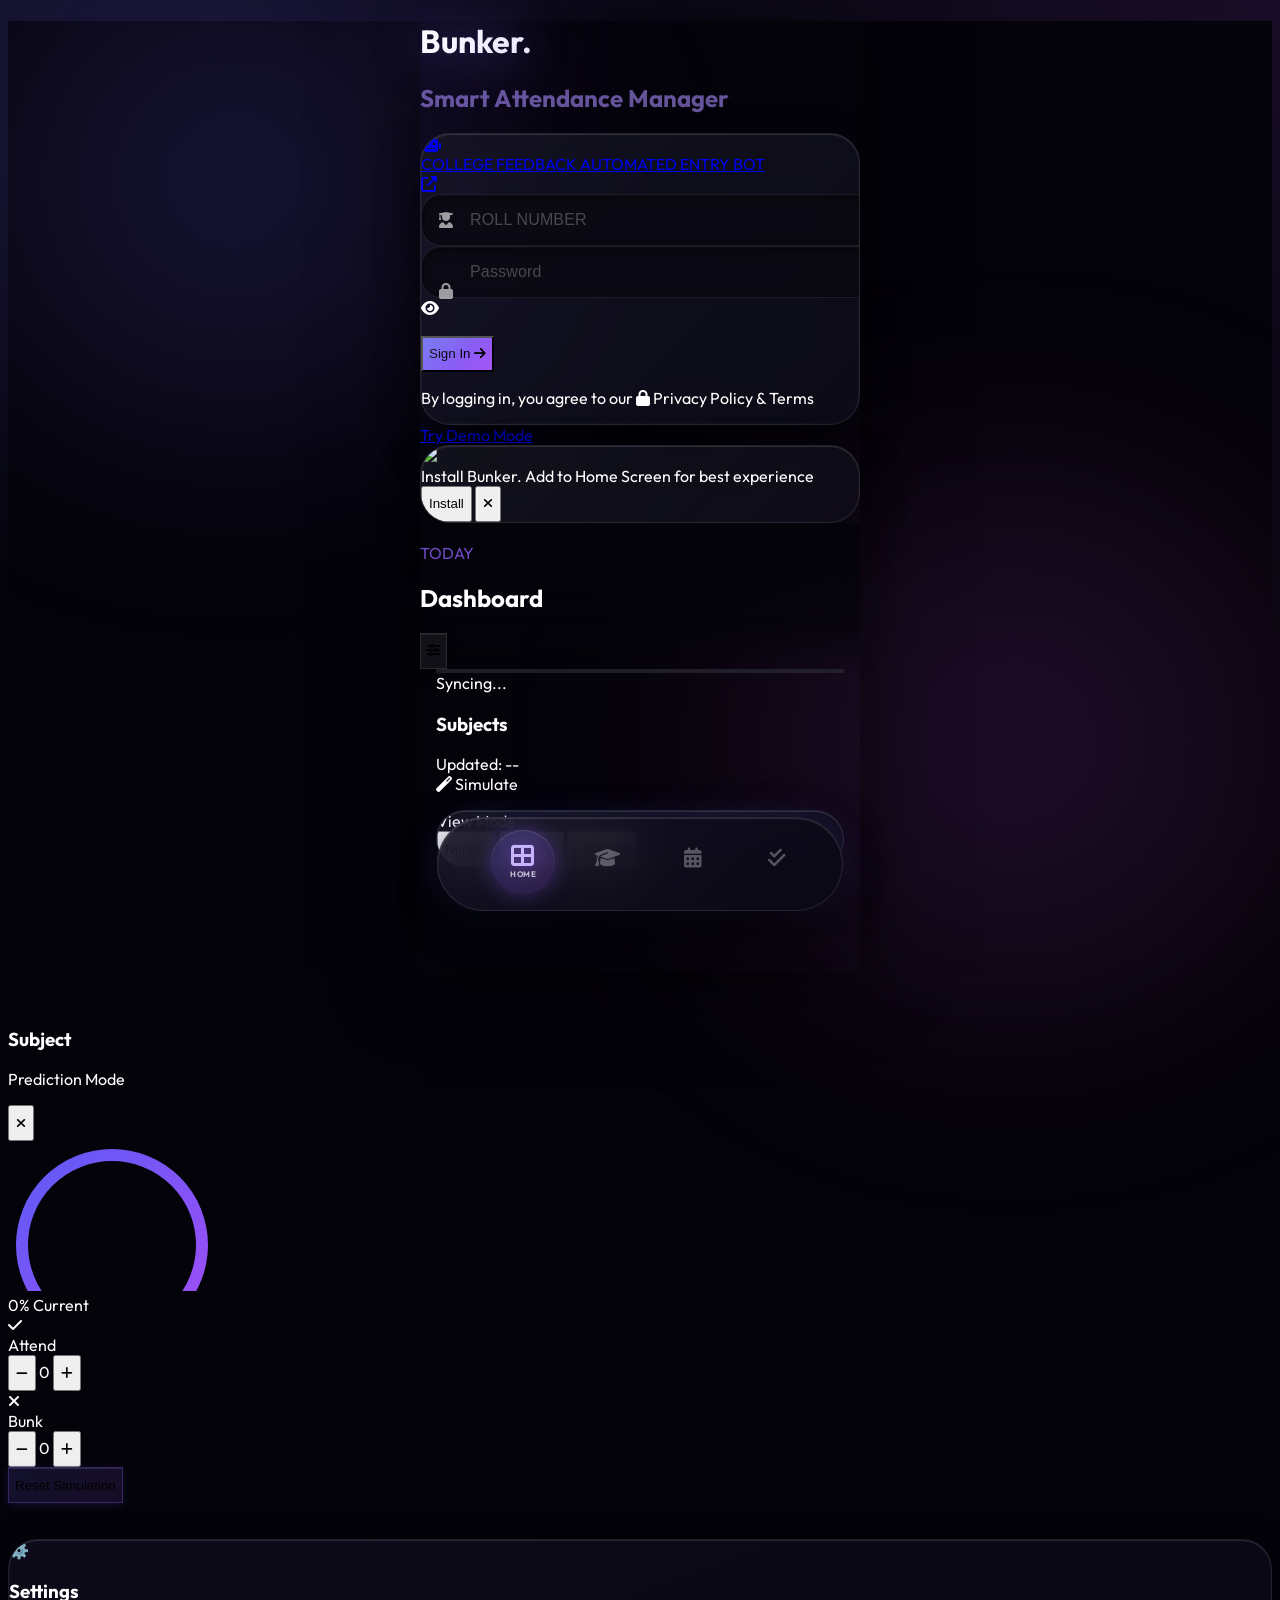
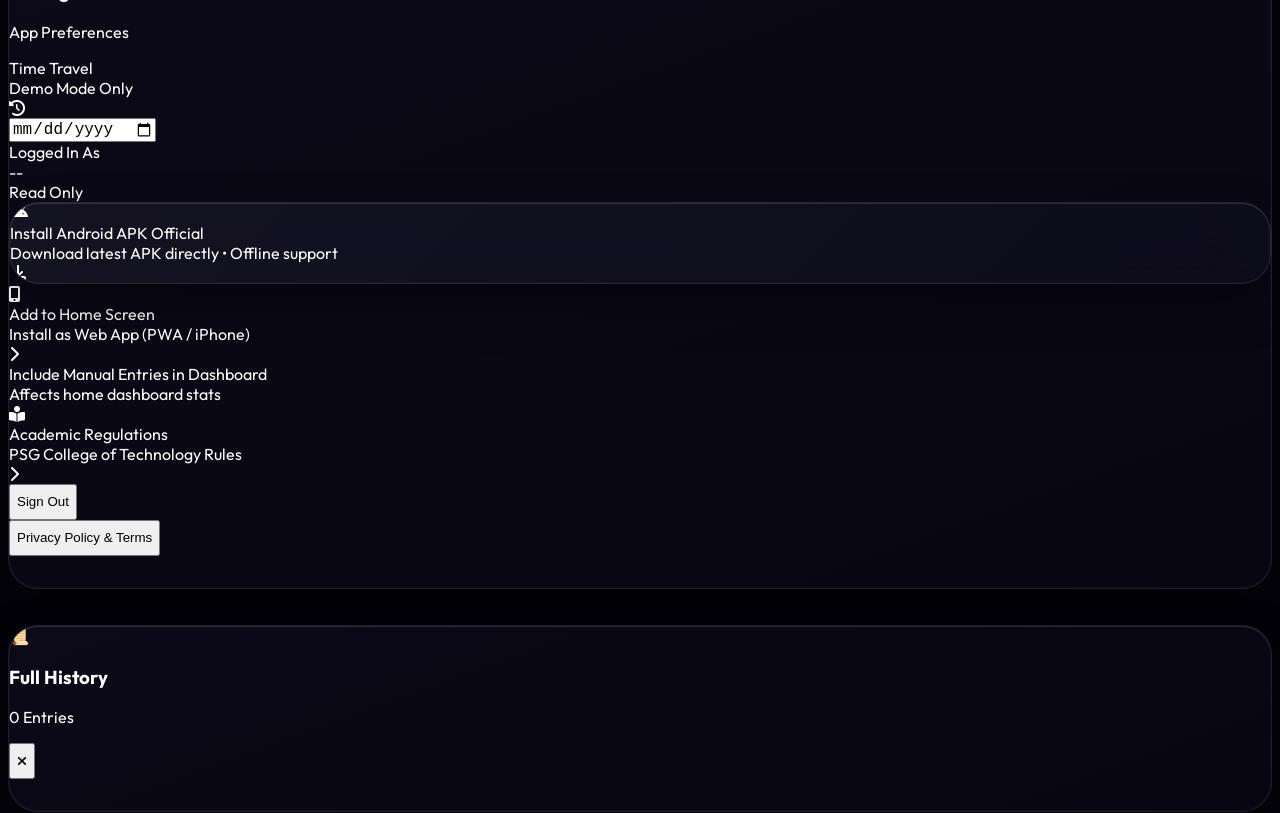
==== commit 86771d1e: "feat(ui): upgrade mobile UI with rounded cards, smooth physics, absolute grading 2024, and Android A" ====
--- a/api/templates/index.html
+++ b/api/templates/index.html
@@ -64,8 +64,8 @@
     {
         "@context": "https://schema.org",
         "@type": "SoftwareApplication",
-        "name": "PSG Bunker",
-        "alternateName": ["Bunker", "Smart Bunker", "PSG Tech Attendance", "Bunk Planner"],
+        "name": "BUNKER",
+        "alternateName": ["Bunker", "Smart Bunker", "PSG Tech Attendance", "CEG Attendance", "Anna University Bunker"],
         "url": "https://psg-bunk.vercel.app/",
         "applicationCategory": "EducationalApplication",
         "operatingSystem": "Web, Android, iOS, Windows, Linux",
@@ -74,10 +74,10 @@
             "price": "0",
             "priceCurrency": "USD"
         },
-        "description": "PSG Bunker is the ultimate attendance tracker and bunk planner for PSG Tech students. Sync with E-Campus instantly and maintain 75% attendance.",
+        "description": "BUNKER is the ultimate attendance tracker and bunk planner for PSG Tech, PSG IAS, and CEG (Anna University) students. Sync with portal instantly, calculate safe bunks, and maintain required attendance.",
         "image": "https://psg-bunk.vercel.app/static/icon.png",
         "screenshot": "https://psg-bunk.vercel.app/static/screenshot_login.png",
-        "featureList": "Live E-Campus Sync, Safe Bunk Calculator, Academic Calendar, Exam Schedule, Attendance Simulator",
+        "featureList": "Live Portal Sync, Safe Bunk Calculator, Academic Calendar, Exam Schedule, Attendance Simulator",
         "aggregateRating": {
             "@type": "AggregateRating",
             "ratingValue": "4.9",
@@ -571,8 +571,8 @@
         <div id="dashboard-view" class="hidden h-full flex flex-col">
 
             <!-- Compact & Sticky Header -->
-            <div class="px-5 pt-5 pb-2 flex justify-between items-center z-30 sticky top-0 transition-all duration-300"
-                id="main-header" style="background:linear-gradient(to bottom, rgba(4,3,10,0.92) 0%, rgba(4,3,10,0.7) 70%, transparent 100%);backdrop-filter:blur(12px);-webkit-backdrop-filter:blur(12px);">
+            <div class="px-5 pb-2 flex justify-between items-center z-30 sticky top-0 transition-all duration-300"
+                id="main-header" style="padding-top: max(1.25rem, env(safe-area-inset-top, 20px)); background:linear-gradient(to bottom, rgba(4,3,10,0.92) 0%, rgba(4,3,10,0.7) 70%, transparent 100%);backdrop-filter:blur(12px);-webkit-backdrop-filter:blur(12px);">
                 <div>
                     <span class="text-[9px] font-black uppercase tracking-[0.2em] block mb-1" style="color:rgba(139,92,246,0.8)" id="current-date">TODAY</span>
                     <h2 class="text-3xl font-extrabold text-white leading-none tracking-tight" id="greeting-text">Dashboard</h2>
@@ -976,12 +976,12 @@
     </div>
 
     <!-- REDESIGNED SIMULATOR MODAL -->
-    <div id="sim-modal" class="fixed inset-0 z-[60] hidden flex items-center justify-center p-6">
+    <div id="sim-modal" class="fixed inset-0 z-[60] hidden flex items-center justify-center p-4 sm:p-6">
         <div class="absolute inset-0 bg-black/95 opacity-0 transition-opacity duration-300" id="sim-backdrop"
             onclick="closeSim()"></div>
         <div class="w-full max-w-[340px] relative z-10 opacity-0 transition-all duration-300 transform scale-95"
             id="sim-panel">
-            <div class="bg-[#111] rounded-[40px] p-6 pb-8 border border-white/10 shadow-2xl relative overflow-hidden">
+            <div class="bg-[#111] rounded-[32px] sm:rounded-[40px] p-5 sm:p-6 pb-7 sm:pb-8 border border-white/10 shadow-2xl relative overflow-hidden">
 
                 <!-- Header -->
                 <div class="flex justify-between items-start mb-8 relative z-10">
@@ -1126,17 +1126,36 @@
                     </div>
                 </div>
 
-                <!-- Install App (PWA) -->
+                <!-- Permanent Android APK Download Button (Always Accessible) -->
+                <div class="glass-panel rounded-[24px] p-5 border border-emerald-500/20 bg-gradient-to-r from-emerald-500/10 to-indigo-500/10 flex justify-between items-center cursor-pointer hover:border-emerald-500/40 active:scale-95 transition-all group shadow-lg" onclick="downloadAndroidApk()">
+                    <div class="flex items-center gap-4">
+                        <div class="w-10 h-10 rounded-2xl bg-emerald-500/20 border border-emerald-500/30 flex items-center justify-center text-emerald-400 text-lg shadow-[0_0_15px_rgba(16,185,129,0.25)] group-hover:scale-105 transition-transform">
+                            <i class="fab fa-android"></i>
+                        </div>
+                        <div>
+                            <div class="text-sm font-bold text-white flex items-center gap-2">
+                                <span>Install Android APK</span>
+                                <span class="text-[8px] font-black text-emerald-300 bg-emerald-500/20 px-2 py-0.5 rounded-full border border-emerald-500/30 uppercase tracking-widest">Official</span>
+                            </div>
+                            <div class="text-[10px] text-gray-400 mt-0.5 font-medium">Download latest APK directly &bull; Offline support</div>
+                        </div>
+                    </div>
+                    <div class="w-8 h-8 rounded-xl bg-white/5 flex items-center justify-center text-emerald-400 group-hover:translate-y-0.5 transition-transform">
+                        <i class="fas fa-download text-xs"></i>
+                    </div>
+                </div>
+
+                <!-- Install App (PWA / iOS) -->
                 <div class="bg-white/5 rounded-[24px] p-5 border border-white/5 hidden" id="settings-install-btn">
                     <div class="flex justify-between items-center cursor-pointer" onclick="triggerInstall()">
                         <div class="flex items-center gap-4">
                             <div
                                 class="w-10 h-10 rounded-full bg-blue-500/20 flex items-center justify-center text-blue-400">
-                                <i class="fas fa-download"></i>
+                                <i class="fas fa-mobile-alt"></i>
                             </div>
                             <div>
-                                <div class="text-sm font-bold text-white">Install App</div>
-                                <div class="text-[10px] text-gray-400 mt-0.5">Add to Home Screen</div>
+                                <div class="text-sm font-bold text-white">Add to Home Screen</div>
+                                <div class="text-[10px] text-gray-400 mt-0.5">Install as Web App (PWA / iPhone)</div>
                             </div>
                         </div>
                         <i class="fas fa-chevron-right text-white/20 text-xs"></i>
--- a/static/style.css
+++ b/static/style.css
@@ -1508,22 +1508,47 @@
             overflow: hidden;
         }
 
-        /* ================================================
-           MOBILE-FIRST OPTIMIZATIONS
-        ================================================ */
-
-        /* Ensure scrollable content always clears the nav */
+        /* ==========================================================================
+           UNIVERSAL MOBILE-FIRST RESPONSIVE ENGINE (ALL MOBILE PHONES SUPPORT)
+           ========================================================================== */
+
+        /* Prevent iOS auto-zoom on any text input */
+        input, select, textarea, .glass-input {
+            font-size: 16px !important;
+            -webkit-text-size-adjust: 100%;
+        }
+
+        /* Safe area CSS variables for universal device support */
+        :root {
+            --sat: env(safe-area-inset-top, 0px);
+            --sab: env(safe-area-inset-bottom, 0px);
+            --sal: env(safe-area-inset-left, 0px);
+            --sar: env(safe-area-inset-right, 0px);
+        }
+
+        /* Ensure scrollable main content always clears bottom nav dock + safe area */
         #main-content {
-            /* 76px dock + 12px gap + max safe area */
-            padding-bottom: calc(76px + 16px + env(safe-area-inset-bottom, 0px)) !important;
-        }
-
-        /* Larger base text for readability on small screens */
-        @media (max-width: 390px) {
-            body { font-size: 15px; }
-            .nav-item i { font-size: 20px; }
-            .nav-dock { height: 70px; }
-            .nav-item { width: 56px; height: 56px; }
+            padding-bottom: calc(76px + 28px + var(--sab)) !important;
+            padding-left: max(16px, calc(16px + var(--sal))) !important;
+            padding-right: max(16px, calc(16px + var(--sar))) !important;
+            -webkit-overflow-scrolling: touch;
+            overscroll-behavior-y: contain;
+        }
+
+        /* Floating Nav Dock Mobile Positioning */
+        .nav-dock-container {
+            padding-bottom: max(10px, var(--sab)) !important;
+            padding-left: max(12px, var(--sal)) !important;
+            padding-right: max(12px, var(--sar)) !important;
+        }
+
+        /* Modal and Bottom Sheet Universal Mobile Constraints */
+        #settings-panel,
+        #history-panel {
+            max-height: calc(90dvh - var(--sat)) !important;
+            padding-bottom: max(32px, calc(24px + var(--sab))) !important;
+            overflow-y: auto;
+            -webkit-overflow-scrolling: touch;
         }
 
         /* Prevent layout reflows on subject card open/close */
@@ -1559,10 +1584,71 @@
             box-shadow: 0 0 10px rgba(0,0,0,0.5);
         }
 
-        /* Tap area boost for small buttons */
+        /* Touch area boost for all buttons & tap targets (min 44px) */
         button, .nav-item, [onclick] {
             -webkit-tap-highlight-color: transparent;
             touch-action: manipulation;
+            min-height: 36px;
+        }
+
+        /* --- BREAKPOINT 1: ULTRA-COMPACT MOBILE (≤ 360px: iPhone SE, Galaxy A-series) --- */
+        @media (max-width: 360px) {
+            body { font-size: 14px; }
+            #main-content {
+                padding-left: 12px !important;
+                padding-right: 12px !important;
+            }
+            .nav-dock {
+                max-width: 320px !important;
+                padding: 4px 6px !important;
+                height: 60px !important;
+            }
+            .nav-item {
+                width: 50px !important;
+                height: 50px !important;
+            }
+            .nav-item i {
+                font-size: 17px !important;
+            }
+            .nav-label {
+                font-size: 8px !important;
+            }
+            /* Adjust 2-col widget text */
+            .glass-panel h3 {
+                font-size: 11px !important;
+            }
+            .theme-exam .text-4xl,
+            .theme-noexams .text-4xl {
+                font-size: 1.85rem !important;
+            }
+        }
+
+        /* --- BREAKPOINT 2: STANDARD MOBILE (361px - 430px: iPhone 13/14/15/16, Galaxy S, Pixel) --- */
+        @media (min-width: 361px) and (max-width: 430px) {
+            .nav-dock {
+                max-width: 355px !important;
+                height: 66px !important;
+            }
+            .nav-item {
+                width: 58px !important;
+                height: 58px !important;
+            }
+            .nav-item i {
+                font-size: 19px !important;
+            }
+        }
+
+        /* --- BREAKPOINT 3: LARGE SCREENS / FOLDABLES / TABLETS (> 430px) --- */
+        @media (min-width: 431px) {
+            #app {
+                max-width: 440px !important;
+                margin-left: auto !important;
+                margin-right: auto !important;
+                box-shadow: 0 0 80px rgba(0, 0, 0, 0.6);
+            }
+            .nav-dock {
+                max-width: 380px !important;
+            }
         }
 
         /* Low-perf: kill all non-essential animations */
@@ -1582,7 +1668,7 @@
 
         /* Toast: push up above nav dock */
         #toast-container {
-            bottom: calc(100px + env(safe-area-inset-bottom, 0px)) !important;
+            bottom: calc(100px + var(--sab)) !important;
         }
 
         /* ================================================
@@ -1694,4 +1780,237 @@
             0%, 100% { opacity: 0.6; }
             50% { opacity: 1; }
         }
-    </style>+
+/* ==========================================================================
+   BUNKER ULTRA-PREMIUM DESIGN SYSTEM (V4.0 NEXT-GEN)
+   ========================================================================== */
+
+/* --- Atmospheric Cosmic Mesh Background --- */
+body {
+    background-color: #04030a !important;
+    background-image: 
+        radial-gradient(at 0% 0%, rgba(99, 102, 241, 0.12) 0px, transparent 50%),
+        radial-gradient(at 100% 0%, rgba(168, 85, 247, 0.12) 0px, transparent 50%),
+        radial-gradient(at 50% 100%, rgba(59, 130, 246, 0.08) 0px, transparent 50%) !important;
+    background-attachment: fixed !important;
+}
+
+body::before, body::after {
+    content: '';
+    position: fixed;
+    border-radius: 50%;
+    filter: blur(100px);
+    z-index: -1;
+    pointer-events: none;
+    will-change: transform, opacity;
+}
+
+body::before {
+    top: -15%;
+    left: -15%;
+    width: 65vw;
+    height: 65vh;
+    background: radial-gradient(circle, rgba(99, 102, 241, 0.22) 0%, rgba(139, 92, 246, 0.08) 50%, transparent 70%);
+    animation: cosmicDriftA 18s ease-in-out infinite alternate;
+}
+
+body::after {
+    bottom: -15%;
+    right: -15%;
+    width: 70vw;
+    height: 70vh;
+    background: radial-gradient(circle, rgba(168, 85, 247, 0.18) 0%, rgba(236, 72, 153, 0.06) 50%, transparent 70%);
+    animation: cosmicDriftB 22s ease-in-out infinite alternate;
+}
+
+@keyframes cosmicDriftA {
+    0% { transform: translate(0, 0) scale(1); opacity: 0.7; }
+    50% { transform: translate(40px, 30px) scale(1.1); opacity: 0.9; }
+    100% { transform: translate(-20px, 50px) scale(0.95); opacity: 0.7; }
+}
+
+@keyframes cosmicDriftB {
+    0% { transform: translate(0, 0) scale(1); opacity: 0.6; }
+    50% { transform: translate(-40px, -30px) scale(1.15); opacity: 0.85; }
+    100% { transform: translate(30px, -40px) scale(0.9); opacity: 0.6; }
+}
+
+/* --- Next-Gen Glassmorphism & Super-Rounded Cards --- */
+.glass-panel,
+.glass-card,
+#subject-list-container > div,
+#internals-list > div,
+.theme-exam,
+.theme-noexams,
+#exam-widget-container,
+#holiday-widget-container,
+#hero-widget-container > div {
+    border-radius: 30px !important;
+    overflow: hidden !important;
+    background: linear-gradient(135deg, rgba(255, 255, 255, 0.04) 0%, rgba(255, 255, 255, 0.01) 100%), rgba(12, 11, 24, 0.65) !important;
+    border: 1px solid rgba(255, 255, 255, 0.09) !important;
+    box-shadow: 
+        0 20px 50px -10px rgba(0, 0, 0, 0.6),
+        0 1px 1px 0 rgba(255, 255, 255, 0.12) inset,
+        0 0 0 1px rgba(255, 255, 255, 0.02) inset !important;
+    backdrop-filter: blur(24px) saturate(180%) !important;
+    -webkit-backdrop-filter: blur(24px) saturate(180%) !important;
+    transition: transform 0.25s cubic-bezier(0.34, 1.56, 0.64, 1), border-color 0.25s ease, box-shadow 0.25s ease !important;
+    -webkit-backface-visibility: hidden;
+    backface-visibility: hidden;
+    transform: translateZ(0);
+}
+
+.glass-panel:hover,
+#subject-list-container > div:hover,
+#internals-list > div:hover {
+    border-color: rgba(255, 255, 255, 0.18) !important;
+    box-shadow: 
+        0 25px 60px -10px rgba(0, 0, 0, 0.7),
+        0 0 30px 0 rgba(99, 102, 241, 0.12),
+        0 1px 1px 0 rgba(255, 255, 255, 0.2) inset !important;
+}
+
+/* Card tactile feedback on mobile tap */
+.glass-panel:active,
+#subject-list-container > div:active,
+#internals-list > div:active {
+    transform: scale(0.975) translateZ(0) !important;
+}
+
+/* --- Attendance & Subject Card Polish --- */
+#subject-list-container > div {
+    animation: cardEntrance 0.45s cubic-bezier(0.34, 1.56, 0.64, 1) both;
+}
+
+@keyframes cardEntrance {
+    from {
+        opacity: 0;
+        transform: translateY(16px) scale(0.97);
+    }
+    to {
+        opacity: 1;
+        transform: translateY(0) scale(1);
+    }
+}
+
+/* Stagger animation up to 10 cards */
+#subject-list-container > div:nth-child(1) { animation-delay: 0.03s; }
+#subject-list-container > div:nth-child(2) { animation-delay: 0.06s; }
+#subject-list-container > div:nth-child(3) { animation-delay: 0.09s; }
+#subject-list-container > div:nth-child(4) { animation-delay: 0.12s; }
+#subject-list-container > div:nth-child(5) { animation-delay: 0.15s; }
+#subject-list-container > div:nth-child(6) { animation-delay: 0.18s; }
+#subject-list-container > div:nth-child(7) { animation-delay: 0.21s; }
+#subject-list-container > div:nth-child(8) { animation-delay: 0.24s; }
+#subject-list-container > div:nth-child(9) { animation-delay: 0.27s; }
+#subject-list-container > div:nth-child(10) { animation-delay: 0.30s; }
+
+/* --- Tap to Simulate Interactive Badge Upgrade --- */
+button[onclick*="openSim"], 
+.sim-badge-trigger {
+    background: linear-gradient(135deg, rgba(99, 102, 241, 0.15) 0%, rgba(168, 85, 247, 0.12) 100%) !important;
+    border: 1px solid rgba(139, 92, 246, 0.3) !important;
+    box-shadow: 0 2px 10px rgba(99, 102, 241, 0.15), inset 0 1px 0 rgba(255, 255, 255, 0.1) !important;
+    position: relative;
+    overflow: hidden;
+}
+
+button[onclick*="openSim"]::after {
+    content: '';
+    position: absolute;
+    top: 0;
+    left: -100%;
+    width: 60%;
+    height: 100%;
+    background: linear-gradient(90deg, transparent, rgba(255, 255, 255, 0.12), transparent);
+    transform: skewX(-20deg);
+    animation: buttonShimmer 4s infinite;
+}
+
+@keyframes buttonShimmer {
+    0%, 75% { left: -100%; }
+    100% { left: 200%; }
+}
+
+button[onclick*="openSim"]:hover {
+    background: linear-gradient(135deg, rgba(99, 102, 241, 0.25) 0%, rgba(168, 85, 247, 0.22) 100%) !important;
+    border-color: rgba(168, 85, 247, 0.5) !important;
+    box-shadow: 0 4px 18px rgba(139, 92, 246, 0.3), inset 0 1px 0 rgba(255, 255, 255, 0.2) !important;
+    transform: translateY(-1px) scale(1.02);
+}
+
+/* --- Floating Bottom Navigation Dock 2.0 --- */
+.nav-dock-container {
+    padding-bottom: max(16px, env(safe-area-inset-bottom, 16px));
+}
+
+.nav-dock {
+    background: linear-gradient(135deg, rgba(20, 18, 36, 0.88) 0%, rgba(10, 9, 20, 0.92) 100%) !important;
+    border: 1px solid rgba(255, 255, 255, 0.1) !important;
+    box-shadow: 
+        0 20px 45px -10px rgba(0, 0, 0, 0.8),
+        0 0 35px rgba(99, 102, 241, 0.18),
+        inset 0 1px 1px rgba(255, 255, 255, 0.15) !important;
+    border-radius: 999px !important;
+    backdrop-filter: blur(28px) saturate(200%) !important;
+    -webkit-backdrop-filter: blur(28px) saturate(200%) !important;
+    padding: 6px 12px !important;
+}
+
+.nav-item {
+    transition: all 0.3s cubic-bezier(0.34, 1.56, 0.64, 1) !important;
+    border-radius: 999px !important;
+}
+
+.nav-item.active {
+    background: linear-gradient(135deg, rgba(99, 102, 241, 0.25) 0%, rgba(168, 85, 247, 0.2) 100%) !important;
+    box-shadow: 
+        inset 0 1px 1px rgba(255, 255, 255, 0.15),
+        0 0 20px rgba(139, 92, 246, 0.35) !important;
+    color: #ffffff !important;
+    transform: translateY(-2px);
+}
+
+.nav-item.active i {
+    color: #c4b5fd !important;
+    filter: drop-shadow(0 0 8px rgba(168, 85, 247, 0.6));
+}
+
+/* --- High-Definition Typography & Shimmer Effects --- */
+.bunker-glow {
+    background: linear-gradient(135deg, #ffffff 0%, #ddd6fe 45%, #818cf8 100%) !important;
+    -webkit-background-clip: text !important;
+    -webkit-text-fill-color: transparent !important;
+    background-clip: text !important;
+    filter: drop-shadow(0 0 24px rgba(99, 102, 241, 0.55)) drop-shadow(0 0 60px rgba(168, 85, 247, 0.3)) !important;
+}
+
+/* --- Sleek Custom Scrollbars --- */
+::-webkit-scrollbar {
+    width: 5px;
+    height: 5px;
+}
+
+::-webkit-scrollbar-track {
+    background: transparent;
+}
+
+::-webkit-scrollbar-thumb {
+    background: linear-gradient(180deg, rgba(99, 102, 241, 0.4), rgba(168, 85, 247, 0.4));
+    border-radius: 999px;
+}
+
+::-webkit-scrollbar-thumb:hover {
+    background: linear-gradient(180deg, rgba(99, 102, 241, 0.7), rgba(168, 85, 247, 0.7));
+}
+
+/* --- Global Interactive Click Physics --- */
+button, .nav-item, [onclick] {
+    transition: transform 0.2s cubic-bezier(0.34, 1.56, 0.64, 1), opacity 0.2s ease;
+}
+
+button:active, .nav-item:active {
+    transform: scale(0.94) !important;
+}
+
